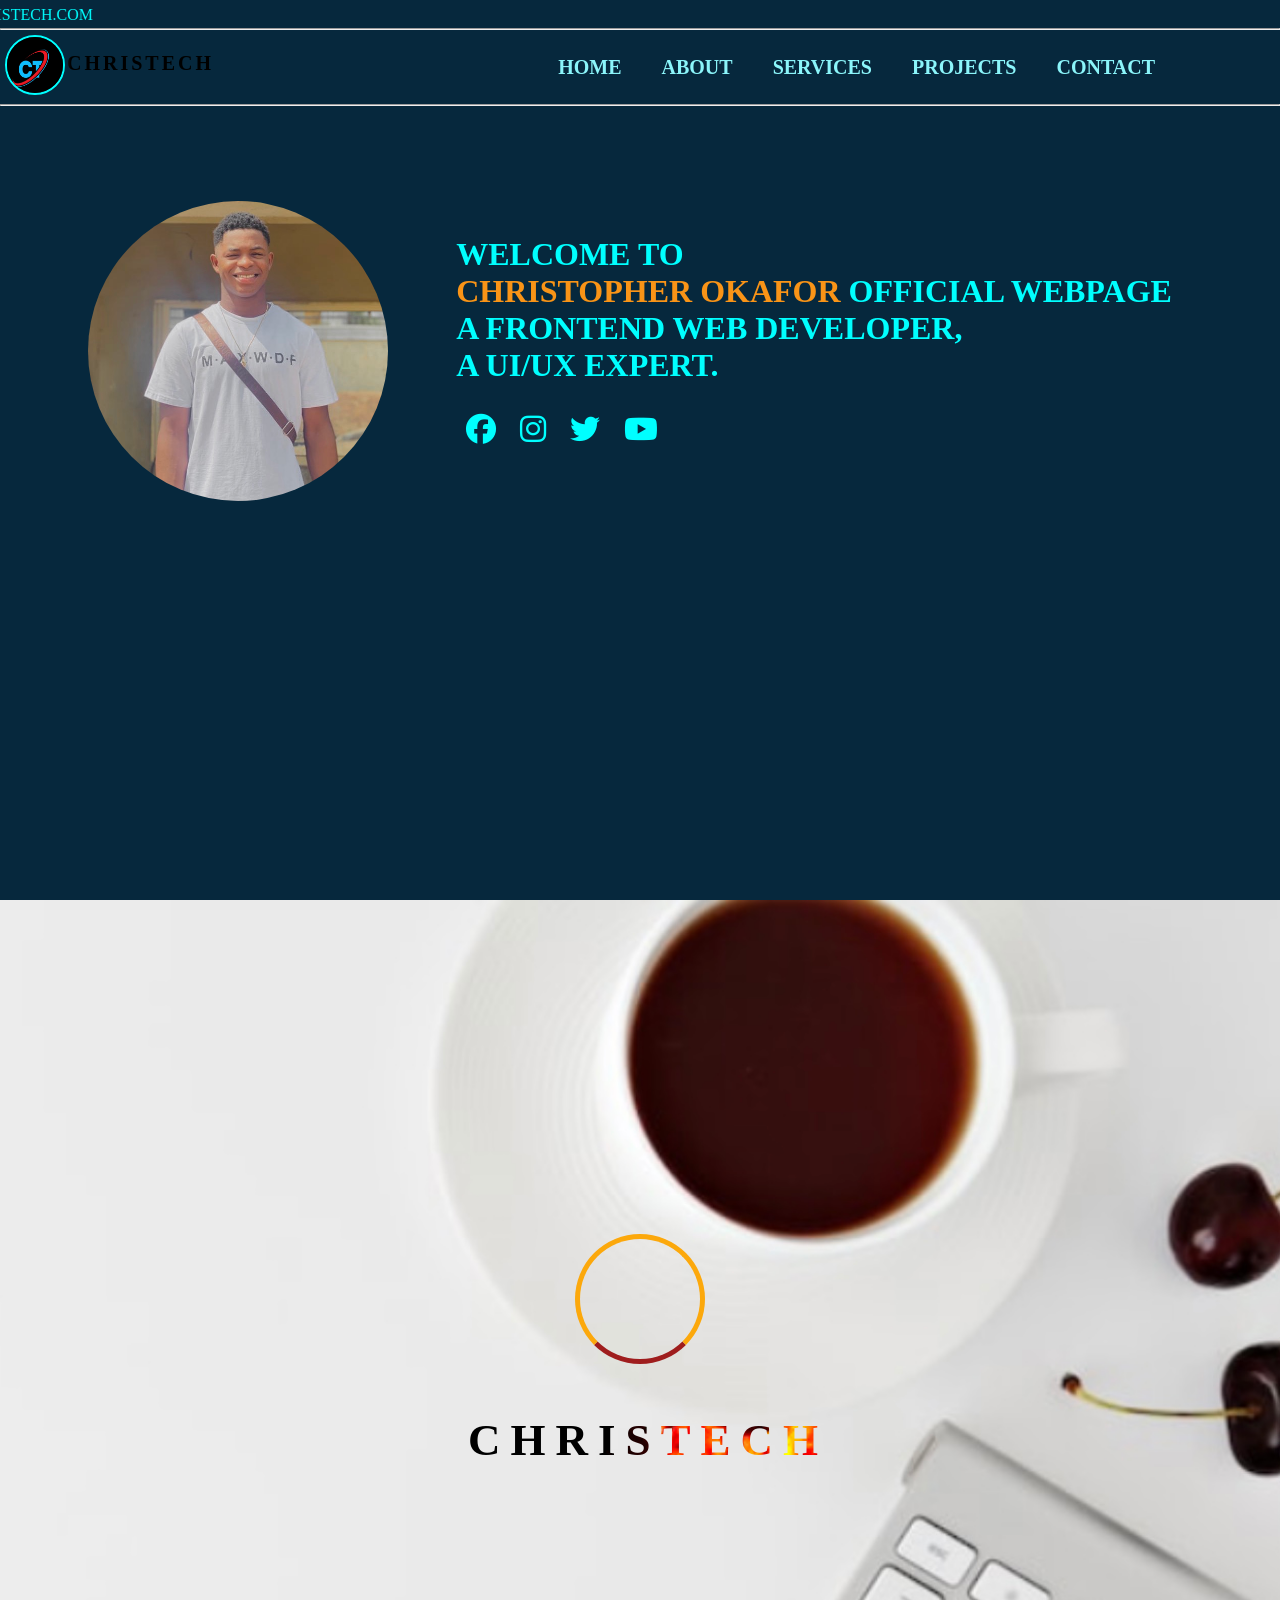
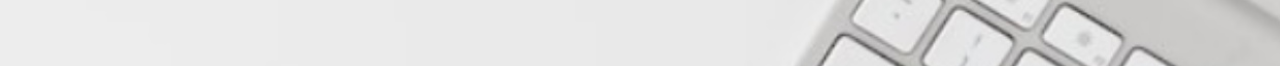
==== index.html @ 2650371f "Add files via upload" ====
<!DOCTYPE html>
<html lang="eng">
<head>
    <meta charset="UTF-8">
    <meta http-equiv="X-UA-Compatible" content="IE=edge">
    <meta name="viewport" content="width=device-width, initial-scale=1.0">
    <link rel="stylesheet" href="./css/home.css">
    <link href="https://fonts.googleapis.com/icon?family=Material+Icons"
    rel="stylesheet">
    <link rel="stylesheet" href="https://cdnjs.cloudflare.com/ajax/libs/font-awesome/6.1.2/css/all.min.css" integrity="sha512-1sCRPdkRXhBV2PBLUdRb4tMg1w2YPf37qatUFeS7zlBy7jJI8Lf4VHwWfZZfpXtYSLy85pkm9GaYVYMfw5BC1A==" crossorigin="anonymous" referrerpolicy="no-referrer"/>
    <title>CHRISTECH</title>
</head>
<body>   
    <main>
    <div class="preload" data-preload>
        <div class="circle"></div>
        <h1 class="text">christech</h1>
    </div>
    <div class="marq">
       <marquee behavior="alt" direction="right">WELCOME TO <img width="20px" height="20px" src="./img/ct logo.JPG" alt=""> CHRISTECH.COM</marquee> 
    </div>
    <hr>
    <header>
        <div class="brand">
            <div class="brand-logo">
                <img width="60px" height="60px" src="./img/ct logo.JPG" alt="">
            </div>
            <h1>CHRISTECH</h1>
        </div>
        <button class="hamburger">
        <span class="material-icons">menu</span>
    </button>
    <nav class="mobile-menu">
        <div class="brand">
            <div class="brand-logo">
                <img width="60px" height="60px" src="./img/ct logo.JPG" alt="">
            </div>
            <h2>CHRISTECH</h2>
        </div>
        <ul >
            <li class="mobile-menu-item">
                <a href="#" class="hover-underline">HOME</a>
            </li>
            <li class="mobile-menu-item">
                <a href="./about.html" class="hover-underline">ABOUT</a>
            </li>
            <li class="mobile-menu-item">
                <a href="./services.html" class="hover-underline">SERVICES</a>
            </li>
            <li class="mobile-menu-item">
                <a href="./projects.html" class="hover-underline">PROJECTS</a>
            </li>
            <li class="mobile-menu-item">
                <a href="./contact.html" class="hover-underline">CONTACT</a>
            </li>
        </ul>

    </nav>
    </header>
    <hr>
    <div class="profile">
        <div class="profile-img"></div>
        <div class="profile-writings">
            <h1>WELCOME TO <br><span>CHRISTOPHER OKAFOR</span> OFFICIAL WEBPAGE <br>A FRONTEND WEB DEVELOPER, <br> A UI/UX EXPERT. </h1>
            <div class="social">
                <a href="" class="fb"><i class="fab fa-facebook"></i></a>
                <a href="" class="ig"><i class="fab fa-instagram"></i></a>
                <a href="" class="tw"><i class="fab fa-twitter"></i></a>
                <a href="" class="tw"><i class="fab fa-youtube"></i></a>
            </div>
        </div>
    </div>
   </main>
   <div class="service-container">
     <center><h1>MY SERVICES</h1></center>
    <div class="services">
        <div class="service-1">
            <div class="service-1-icon">
                <i class="fa-solid fa-paintbrush"></i><br>
        </div>
        <center><h2>UI/UX DESIGNING</h2></center>
            <p>
                I am an expert in ui/ux design.with several years of training i obtained my certificate as a professional in ui/ux design. <br><br> <button><a href="./contact.html">BOOK ME</a></button>
            </p>
        </div>    
        <div class="service-1">
            <div class="service-1-icon">
                <i class="fa-solid fa-computer"></i><br>
        </div>
        <center><h2>WEB DEVELOPMENT</h2></center>
            <p>
                We specialise in webdevelopment.we build front end and backend website for organisations,individual and enterprises. <br><br><button><a href="./contact.html">BOOK ME</a></button>
            </p>
        </div>    
        <div class="service-1">
            <div class="service-1-icon">
                <i class="fa-solid fa-globe"></i><br>
        </div>
        <center><h2>SEO</h2></center>
            <p>
                WE also specialises in optimising your business in google search engine thereby making your brand known to the world. <br> <br> <button><a href="./contact.html">BOOK ME</a></button>
            </p>
        </div>    
        
   </div>
</div>
<div class="projects-container">
    <center><h1>SOME OF MY PROJECTS</h1></center>
    <div class="projects">
        <div class="project-1"> 
            <h1>NAZZY KIT</h1>
        </div>
        <div class="project-2">
            <h1> BELLIES HOSPITAL</h1>
        </div>
        <div class="project-3">
            <h1>NAZZY WARDRODE</h1>
        </div>
    </div>
</div>
<hr>
<footer>
   <center><i>@CHRIS OKAFOR 2023</i></center> 
</footer>
  <script src="./javascript/home.js"></script>  
</body>
</html>
---- css/home.css ----
@import url('https://fonts.googleapis.com/css2?family=Roboto&family=Roboto+Mono:wght@200&display=swap');
*{
    padding: 0;
    margin: 0;
    box-sizing: border-box;
}
li{
    list-style: none;
}
.preload{
    position: fixed;
    top: 0;
    left: 0;
    bottom: 0;
    background-image:url(../img/coffee\ bg.JPG);
    /* background-color: #F7F5EB; */
    background-repeat: no-repeat;
    background-size: cover;
    z-index:999;
    display: grid;
    width: 100%;
    justify-content: center;
    justify-items: center;
}
.circle{
    width: 130px;
    height: 130px;
    border-radius: 90px;
    border: 5px solid rgb(252, 168, 11);
    border-block-end-color:rgb(159, 29, 29);
    margin-top: auto;
    margin-bottom: 50px;
    animation: rotate 1s linear infinite;


}

@keyframes rotate{
    0%{transform:rotate(0);}
    100%{transform: rotate(1turn);}
}
.preload .text{
    font-size:45px;
    color: antiquewhite;
    background-size: 600px;
    background-image: url(../img/5Zeu\ -\ Copy.gif);
    text-transform: uppercase; 
    letter-spacing: 10px;
    -webkit-text-fill-color: transparent;
    padding-inline-start: 16px;
    font-weight: bold;
    background-clip: text;
    -webkit-background-clip: text;
    -webkit-text-stroke-color: 0.5px  rgb(17, 16, 16);
    animation: loader linear  4s infinite;
}
 @keyframes loader{
    0%{background-position: 100%;}
    100%{background-position: 0%;}
}
.preload.loaded{
    transition-delay: 1s;
    transform: translateY(100%);
}
.hover-underline {
    position: relative;
    max-width: max-content;
}
.hover-underline::after{
    content: "";
    margin-block-end: 0px;
    position: absolute;
    left: 0;
    bottom: 0;
    top: 0;
    bottom: 0;
    width: 100%;
    height: 5px;
    border-block: 1px solid gold;
    /* transform: scaleX(0.2); */
    opacity: 0;
    transition:0.1s;
}
.hover-underline:is(:hover,:focus-visible)::after{
    transform: scaleX(1);
    opacity: 1;
    margin-top: 19px;
    animation: snet infinite 1s linear;
}
@keyframes snet{
    0%{transform:scaleX(0.5);}
    100%{transform:scaleX(1);}
}

a{
    text-decoration: none;
}
.brand{
    display: flex;
}
.brand .brand-logo img{
    height: 60px;
    width: 60px;
    border-radius: 60px;
    border: 2px solid aqua;
}
.marq marquee img{
    width: 20px;
    height: 20px;
    border-radius: 40px;
    border: 1px solid aqua;
    position: relative;
    top: 5px;
}
.brand h1{
    position: relative;
    top: 17px;
    margin-left: 2px;
    font-size: 20px;
    -webkit-text-fill-color: transparent;
    background-image: url(../img/5Zeu\ -\ Copy.gif);
    letter-spacing: 3px;
    background-clip: text;
    background-size: 600px;
    -webkit-background-clip: text;
    -webkit-text-stroke-color: 0.5px  rgb(17, 16, 16);
    animation: brand linear  8s infinite;
    
}
@keyframes brand{
    0%{background-position: 100%;}
    100%{background-position: 0%;}
}
.brand h2{
    position: relative;
    top: 14px;
    margin-left: 2px;
   
}
header{
    display: flex;
    justify-content:space-between;
    margin: 5px;
}
.mobile-menu ul{
    display: flex;
    position: relative;
    gap: 40px;
    margin-right: 120px;
    top: 21px;
}
.mobile-menu ul li a{
    font-weight: bold;
    font-size: 20px;
    color: #8BF5FA;
}
.mobile-menu ul li a:hover{
    color: gold;
}
.mobile-menu .brand,.hamburger{
    display: none;
}
.profile{
    display: flex;
    justify-content: space-evenly;
    margin-top: 65px;
}
.profile .profile-img{
    background-image: url(../img/dread.JPG);
    background-size: cover;
    background-position: center;
    position: relative;
    top: 30px;
    height: 300px;
    width: 300px;
    border-radius: 200px;
}
.profile .profile-writings{
    position: relative;
    top: 65px;
    left: -20px;
}
.profile .profile-writings h1{
    color: aqua;
    /* font-family: sans-serif; */
}
.profile .profile-writings h1 span{
    color: #F99417;
}
main{
    background-color: #06283D;
    background-repeat: no-repeat;
    background-size: cover;
    height: 100vh;
}
body{
    background-color: #C9CCD5;  
}
.marq marquee{
    color: aqua;
}
.services{
    display: flex;
    justify-content: space-evenly;
    margin-top: 20px;
    margin-bottom: 30px;
}
.service-1{
    width: 400px;
    height: 250px;
    border-radius: 5px;
    background-color:#F9F9F9;
    box-shadow: 2px 7px 7px 7px #F9f9f9;
    justify-content: center;
    align-items: center;
}
.service-1:hover{
    background-color: #8BF5FA;
    position: relative;
    top: -10px; 
}
.service-1-icon{
    justify-content: center;
    position: relative;
    left: 130px;
}
.service-1 p{
    text-align: center;
    margin-left: 40px;
    margin-right: 40px;
    font-weight: bolder;
}
.service-1 p button{
    background-color: #F99417;
    width: 80px;
    border-radius: 30px;
    color: aliceblue;
}
.service-4{
    width: 400px;
    height: 250px;
    border-radius: 5px;
    background-color:#F9F9F9;
    box-shadow: 2px 7px 7px 7px #F9f9f9;
    justify-content: center;
    align-items: center;
}
.service-4:hover{
    background-color: #8BF5FA;
    position: relative;
    top: -10px; 
}
 .service-1-icon img{
    justify-content: center;
    position: relative;
    left: 30px;
 }
.service-4 p{
    text-align: center;
    margin-left: 40px;
    margin-right: 40px;
}
.service-4 p button{
    background-color: #F99417;
    width: 80px;
    border-radius: 30px;
    color: aliceblue;
}
.fa-solid{
    color: #13005A;
    position: relative;
    font-size: 60px;
    margin-top: 10px;
    margin-bottom: 10px;
    left: 35px;
}
body{
    overflow-x: hidden;
}
.project-1,.project-2,.project-3{
    height: 250px;
    width: 400px;
    border-radius: 10px;
}
.project-1 h1,.project-2 h1,.project-3 h1{
    position: relative;
    top: 215px;
    color: rgb(2, 48, 48);
}

.project-1 h1 button{
    background-color: #b9f917;
    border-radius: 10px;
    width: 85px;
    position: relative;
    left: 130px;
    top: -6px;
    color: #fdc385;
}
.project-2 h1 button{
    background-color: #b9f917;
    border-radius: 10px;
    width: 85px;
    position: relative;
    left: 8px;
    top: -6px;
    color: #fdc385;
}
.project-3 h1 button{
    background-color: #e7e9e3;
    border-radius: 10px;
    font-size: 2px;
    width: 85px;
    position: relative;
    left: 6px;
    top: -6px;
    color: #fdc385;
}
.projects{
    display: flex;
    justify-content: space-evenly;
    margin-top: 15px;
}
.project-1{
    background-image: url(../img/casemiro.JPG);
    background-repeat: no-repeat;
    background-size: cover;
    /* background-position: center; */
    animation: blog 15s ease-in-out infinite;
}
@keyframes blog{
    100%{background-image: url(../img/boot1.PNG);}
    25%{background-image: url(../img/jesrey5.PNG);}
    50%{background-image: url(../img/jersey6.PNG);}
    75%{background-image: url(../img/jersey3.PNG);}
    0%{background-image: url(../img/jersey2.PNG);}
}

.project-2{
    background-image: url(../img/syringe.png);
    background-repeat: no-repeat;
    background-size: cover;
    animation: fashion 15s ease-in-out infinite;
}
@keyframes fashion{
    100%{background-image: url(../img/pills\ 1.JPG)}
    25%{background-image: url(../img/tablet.jpg);}
    50%{background-image: url(../img/pills\ 3.jpg);}
    75%{background-image: url(../img/syrup.PNG);}
    100%{background-image: url(../img/injection.png);}
}
.project-3{
    background-image: url(../img/hero\ 1.JPG);
    background-repeat: no-repeat;
    background-size: cover;
    animation: mine 15s ease-in-out infinite;
}
@keyframes mine{
    80%{background-image: url(../img/jacket.JPG);}
    75%{background-image: url(../img/dread.JPG);}
    50%{background-image: url(../img/faith.JPG);}
    100%{background-image: url(../img/ftbarry.JPG);}
    0%{background-image: url(../img/wardrobe1.PNG);}
}
.service-container{
    margin-top: 15px;
    margin-bottom: 25px;
}
.fab{
    font-size: 30px;
    color:aqua;
    padding: 10px;
}
.fab:hover{
    color: #F99417;
}
.social{
    margin-top: 20px;
}
.projects-container{
    margin-bottom: 50px;
}
footer{
    background-color: #6f8e90;
    height: 60px;
    padding-top: 25px;
}
footer i{
    font-weight: bold;
    font-size: larger;
}
@media (max-width:768px){
    *{
        font-size: 16px;

    }
  
    .preload .text{
        font-size: 40px;
    }
    .hamburger{
        display: block;
        cursor: pointer;
        background-color: transparent;
        border: transparent;
        color: rgb(18, 195, 195);
        animation: key ease-in-out infinite 400ms alternate;
        z-index: 900;
        position: relative;
        left: 60px;
    }
    @keyframes key{
        0%{transform:scaleX(0.5);}
        100%{transform:scaleX(1);}
    }
    .mobile-menu ul{
        position: absolute;
        display: block;
        /* display: none; */
        /* opacity:0; */
        top: 0;
        gap: 400px;
        left: 0;
        bottom: 0;
        z-index: 899;
        background-color: #171716;
        height: 100vh;
        width: 50%;
        padding-top: 170px;
        justify-content: center;
        text-align: center;
        align-items: center;
        transform: translateX(-100%);
        transition: 0.8s;
    }
    .mobile-menu ul li {
        padding: 20px;
    }
    .profile .profile-img{
        background-image: url(../img/jacket.JPG);
        background-size: 200px;
        background-repeat: no-repeat;
        background-position:center;
        position: relative;
        top: 30px;
        height: 300px;
        width: 200px;
        border-radius: 0;
        margin-left: 3px;
        border-radius: 15px;
    }
    
    .profile .profile-writings{
        position: relative;
        top: 89px;
        left: 24px;
    }
    main{
        width: 100%;
        overflow-x: hidden;
    }
    .service-1-icon img{
        justify-content: center;
        position: relative;
        left: -10px;
     }
    .services{
        display: block;
        margin: 10px auto;
        overflow-x: hidden;
     
    }
    .service-1{
        gap: 30px;
        margin: 30px auto;
        height: 250px;
        width: 300px;
        /* overflow-x: hidden; */
       
    }
    .service-4{
        width: 300px;
        height: 250px;
        border-radius: 5px;
        background-color:#F9F9F9;
        box-shadow: 2px 7px 7px 7px #F9f9f9;
        justify-content: center;
        align-items: center;
        margin: 30px auto;

    }
    .service-4 p{
        font-weight: bolder;
    }
    .projects{
        display: block;
        margin: 10px auto;
        overflow-x: hidden;
      
    }
    .mobile-menu ul.is-open{
        transform: translateX(0);
        opacity: 1;
        z-index: 999;
    }
    body{
        overflow-x: hidden;

    }
    .project-1,.project-2,.project-3{
       margin-bottom: 30px;
       width: 300px;
       height: 250px;
       border-radius: 5px;
       background-color: #FFFFD0;
       box-shadow: 2px 7px 7px 7px #F9f9f9;
       justify-content: center;
       align-items: center;
       margin: 30px auto;

    }
    .project-1 h1,.project-2 h1,.project-3 h1{
        font-size: 30px;
        color: #171716;
    }
    .writing i img{
        display: none;
    }
    .fa-solid{
        color: #13005A;
        position: relative;
        font-size: 60px;
        margin-top: 10px;
        margin-bottom: 10px;
        left: -13px;
    }
  
}

p{
    font-family: 'Abril Fatface',sans-serif;
}
.company{
    width: 100vw;
    height: fit-content;
    background-color: antiquewhite;
    text-align: center;
    position: relative;
    line-height: 30px;
    padding: 10px;
    /* left: 160px; */
}
.founder{
    width: 100vw;
    height: fit-content;
    background-color: antiquewhite;
    position: relative;
    /* left: 160px; */
    /* display: flex; */
    margin-top: 60px;
}
.founder-item{
    display: flex;
}
.image{
    background-image: url(../img/jacket.JPG);
    height: 40vh;
    width: 60%;
    background-size: 600px;
    background-repeat: no-repeat;
}
.writing{
    height: fit-content;
    width: fit-content;
    text-align: center;
    padding: 12px;
    line-height: 30px;
}
fieldset{
    text-align: center;
    margin: 100px auto 0px auto;
    padding-bottom: 20px;
}
address{
    margin-top: 50px;
    text-align: center;
    margin-left: 40px;
}

input{
    border-radius: 8px;
    width: 50%;
    height: 25px;
}

.summit{
    margin-top:15px;
    width: 80px;
    background-color: greenyellow;
    border-radius: 10px;

}
.summit-2{
    margin-top:15px;
    width: 80px;
    background-color:red;
    border-radius: 10px;
    margin-left: 3px;
}
label{
    font-size: 15px;
    font-weight: bold;
    text-align: center;
    margin-right: 3px;
}

input{
    padding: 10px;
    outline: none;
    border: none;
    margin-bottom:12px; 
}
textarea{
    border-radius: 8px;
    width: 50%;
    height: 45px;
    border: none;
    padding: 10px;
}
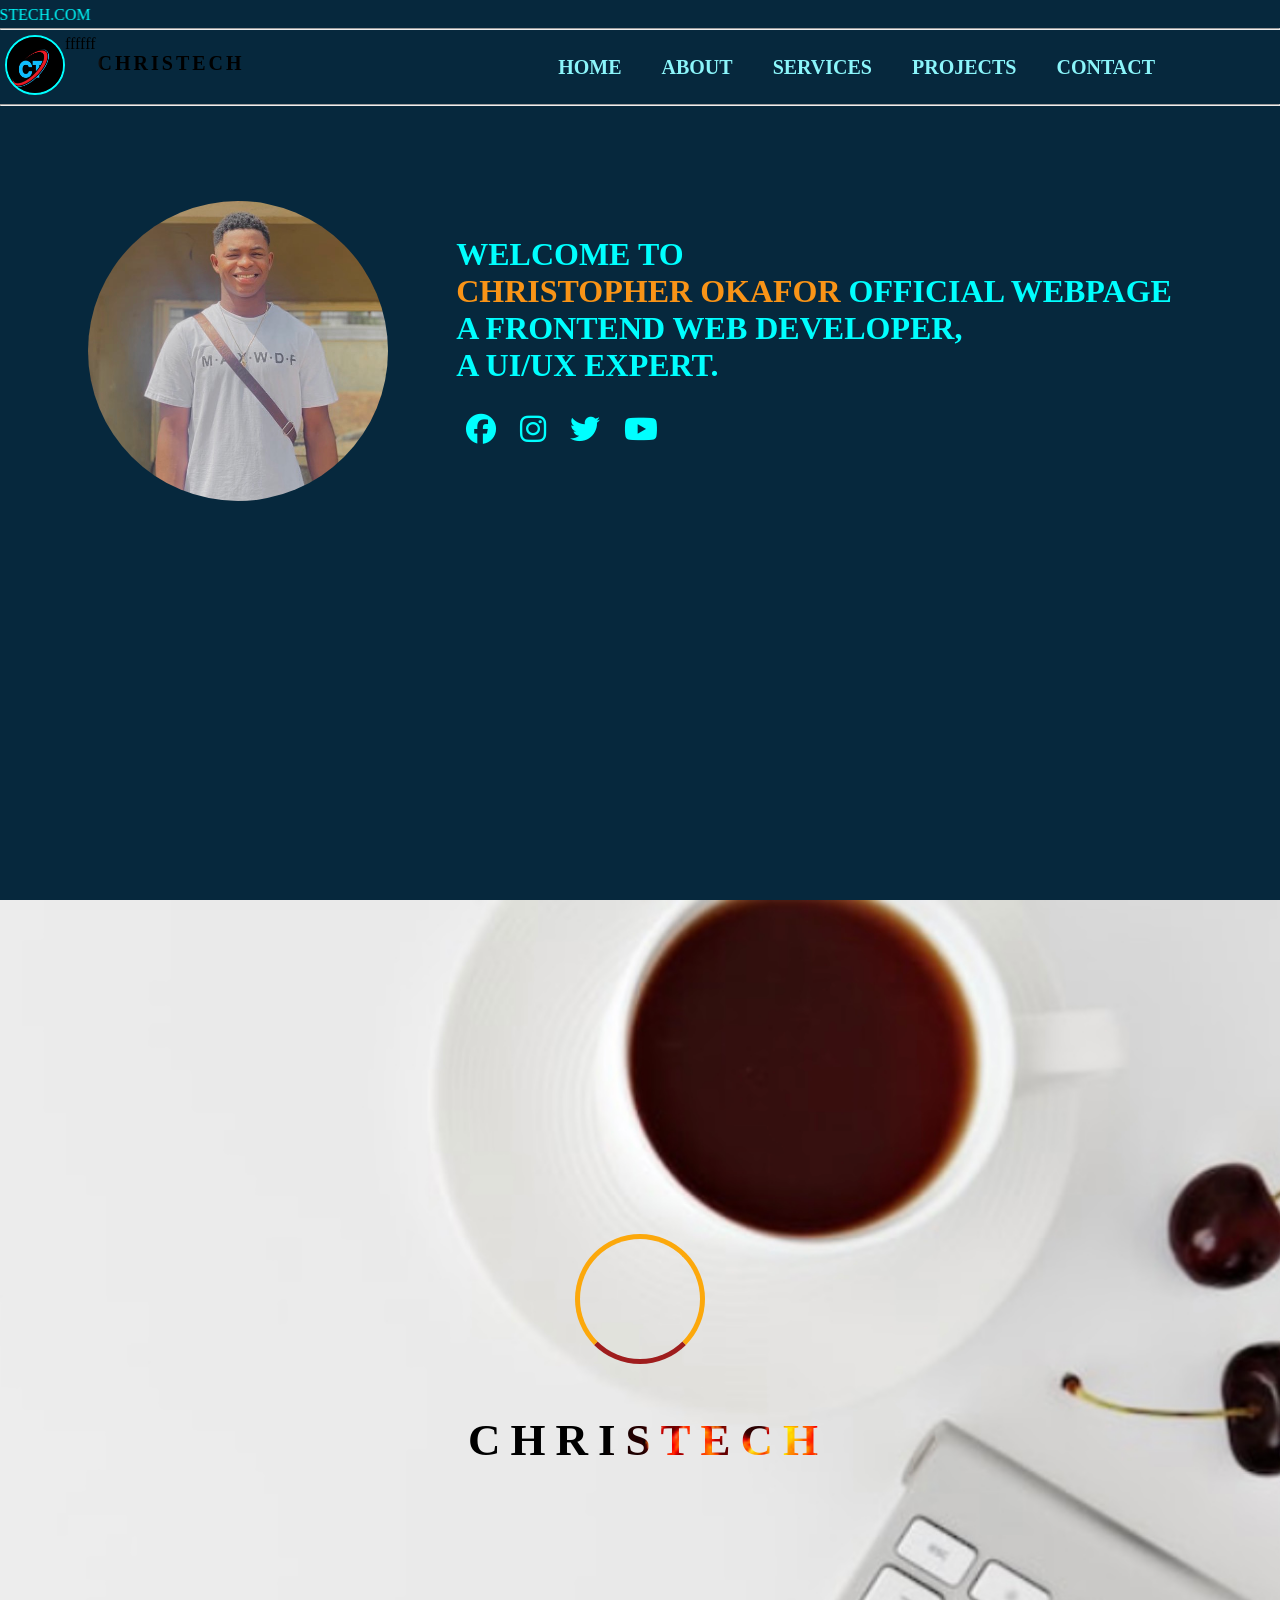
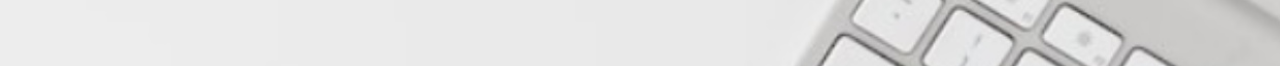
==== commit 3d9cacd8: "Update index.html" ====
--- a/index.html
+++ b/index.html
@@ -25,6 +25,7 @@
             <div class="brand-logo">
                 <img width="60px" height="60px" src="./img/ct logo.JPG" alt="">
             </div>
+            ffffff
             <h1>CHRISTECH</h1>
         </div>
         <button class="hamburger">
@@ -124,4 +125,4 @@
 </footer>
   <script src="./javascript/home.js"></script>  
 </body>
-</html>+</html>
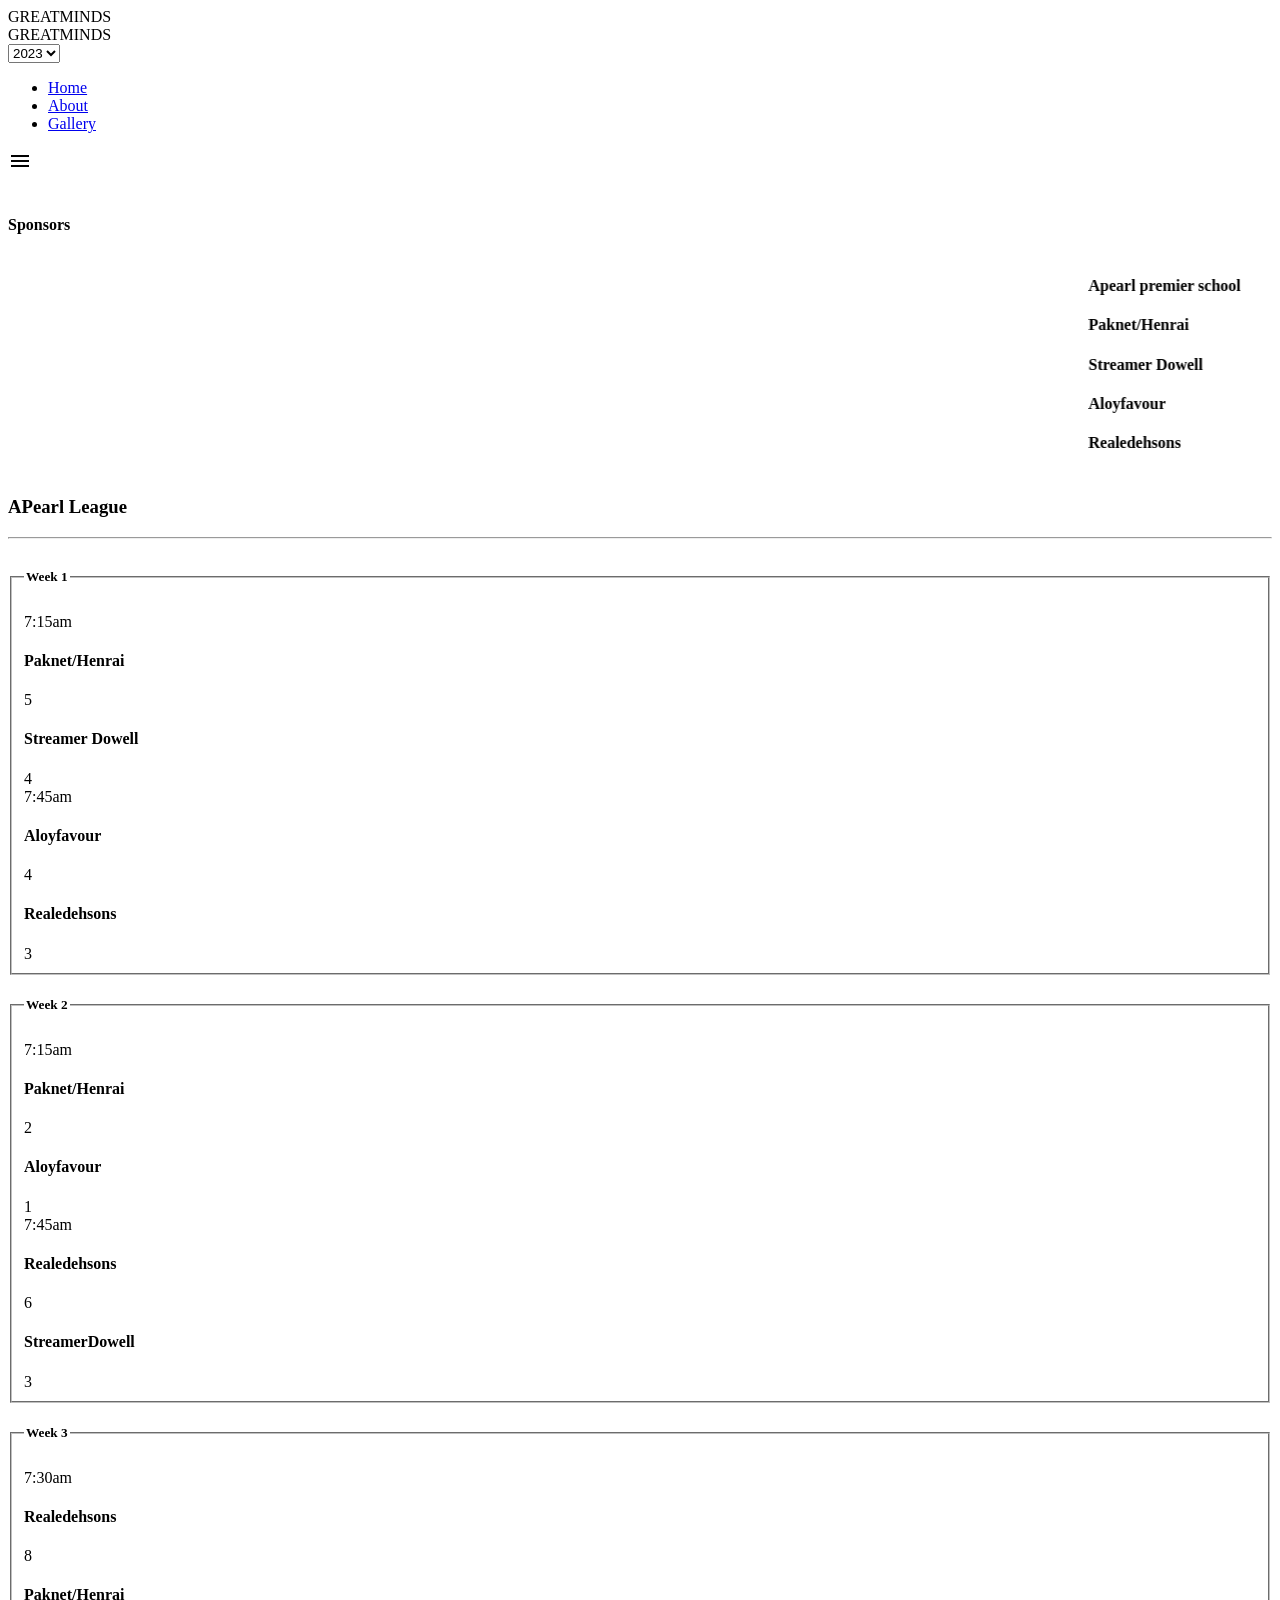
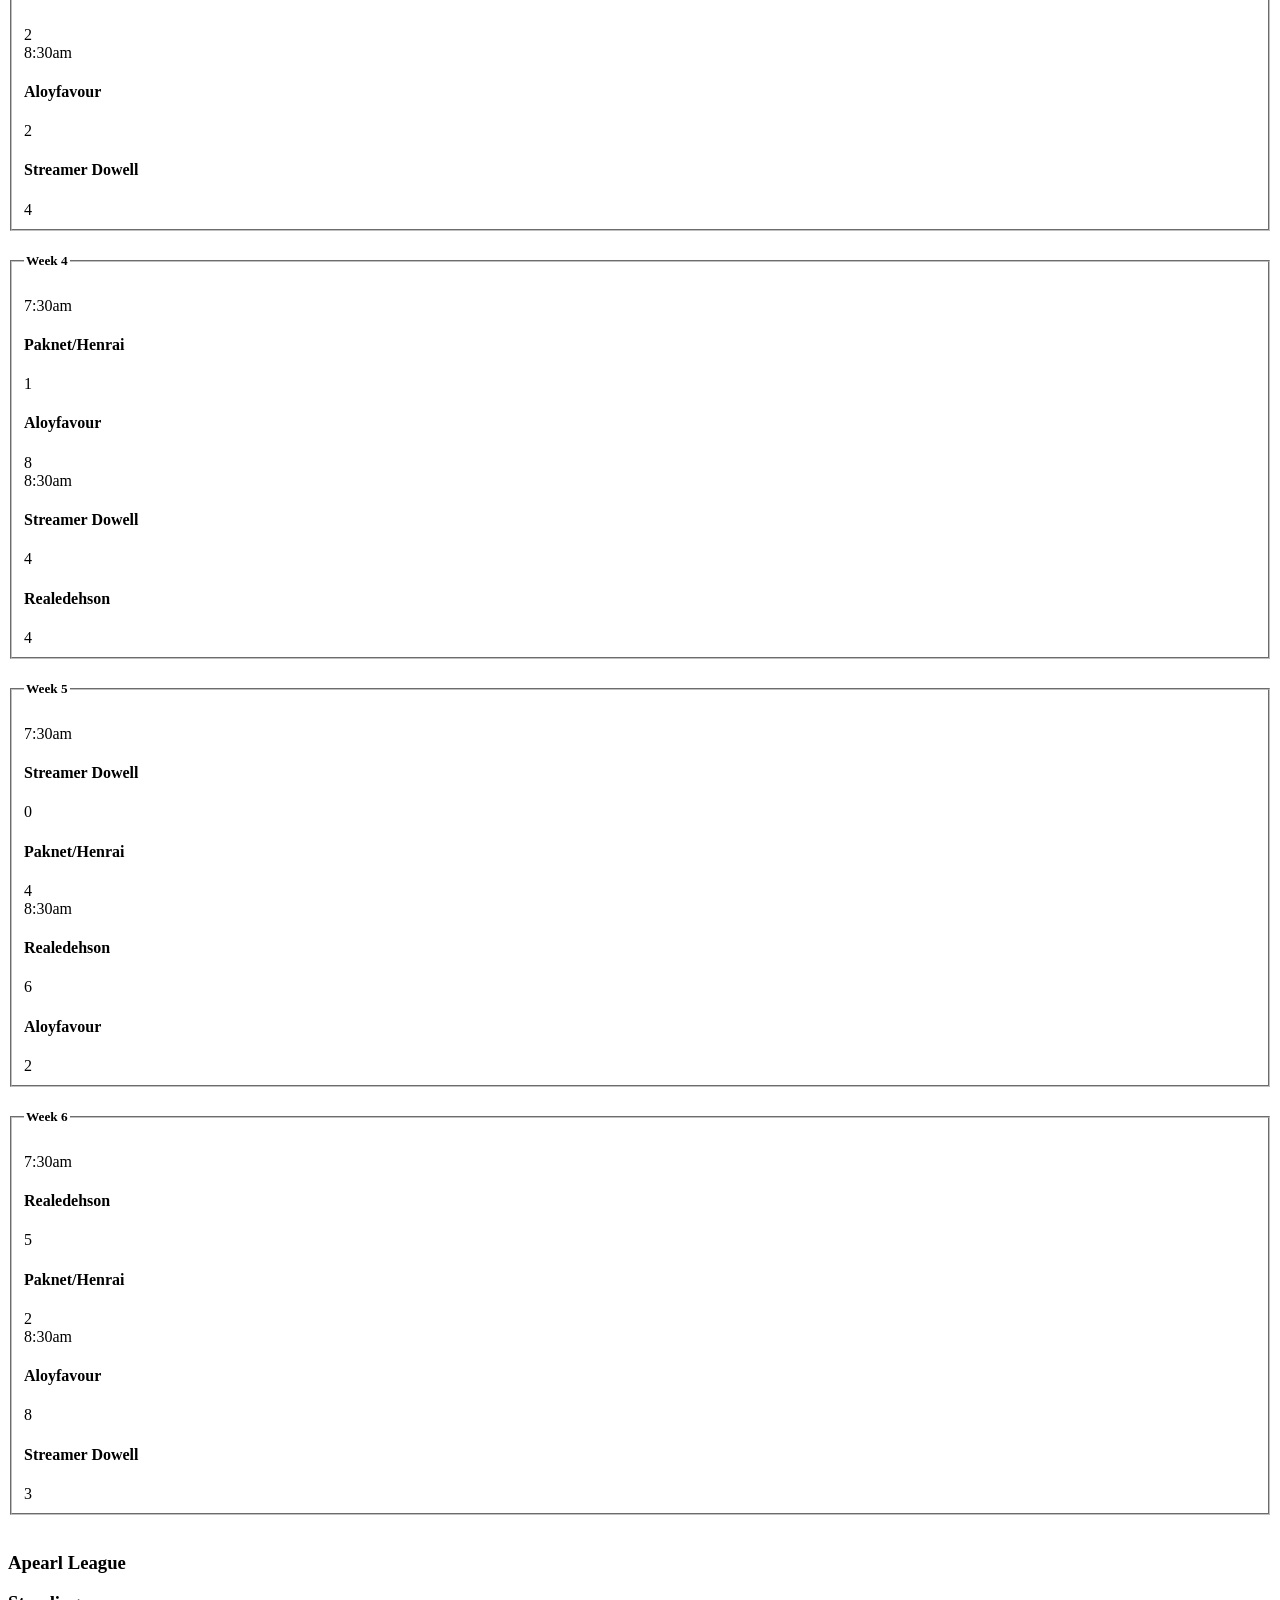
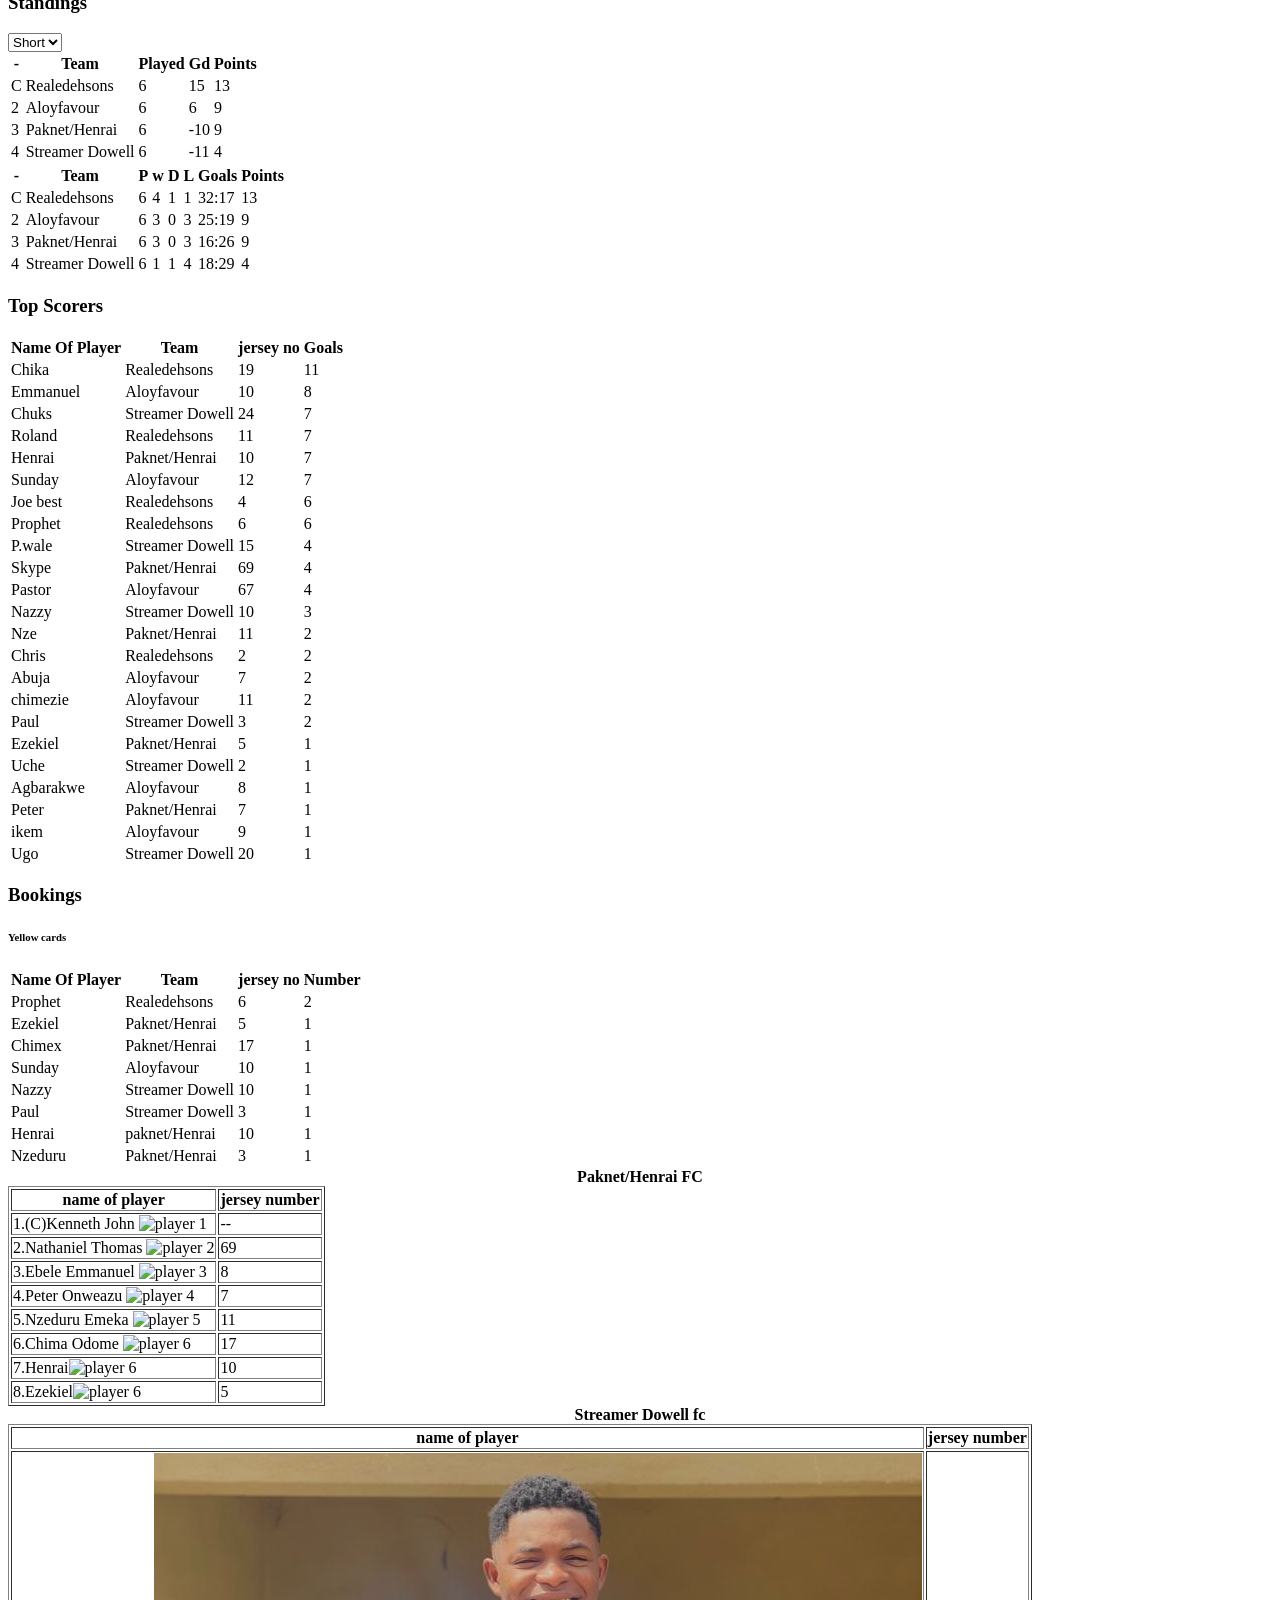
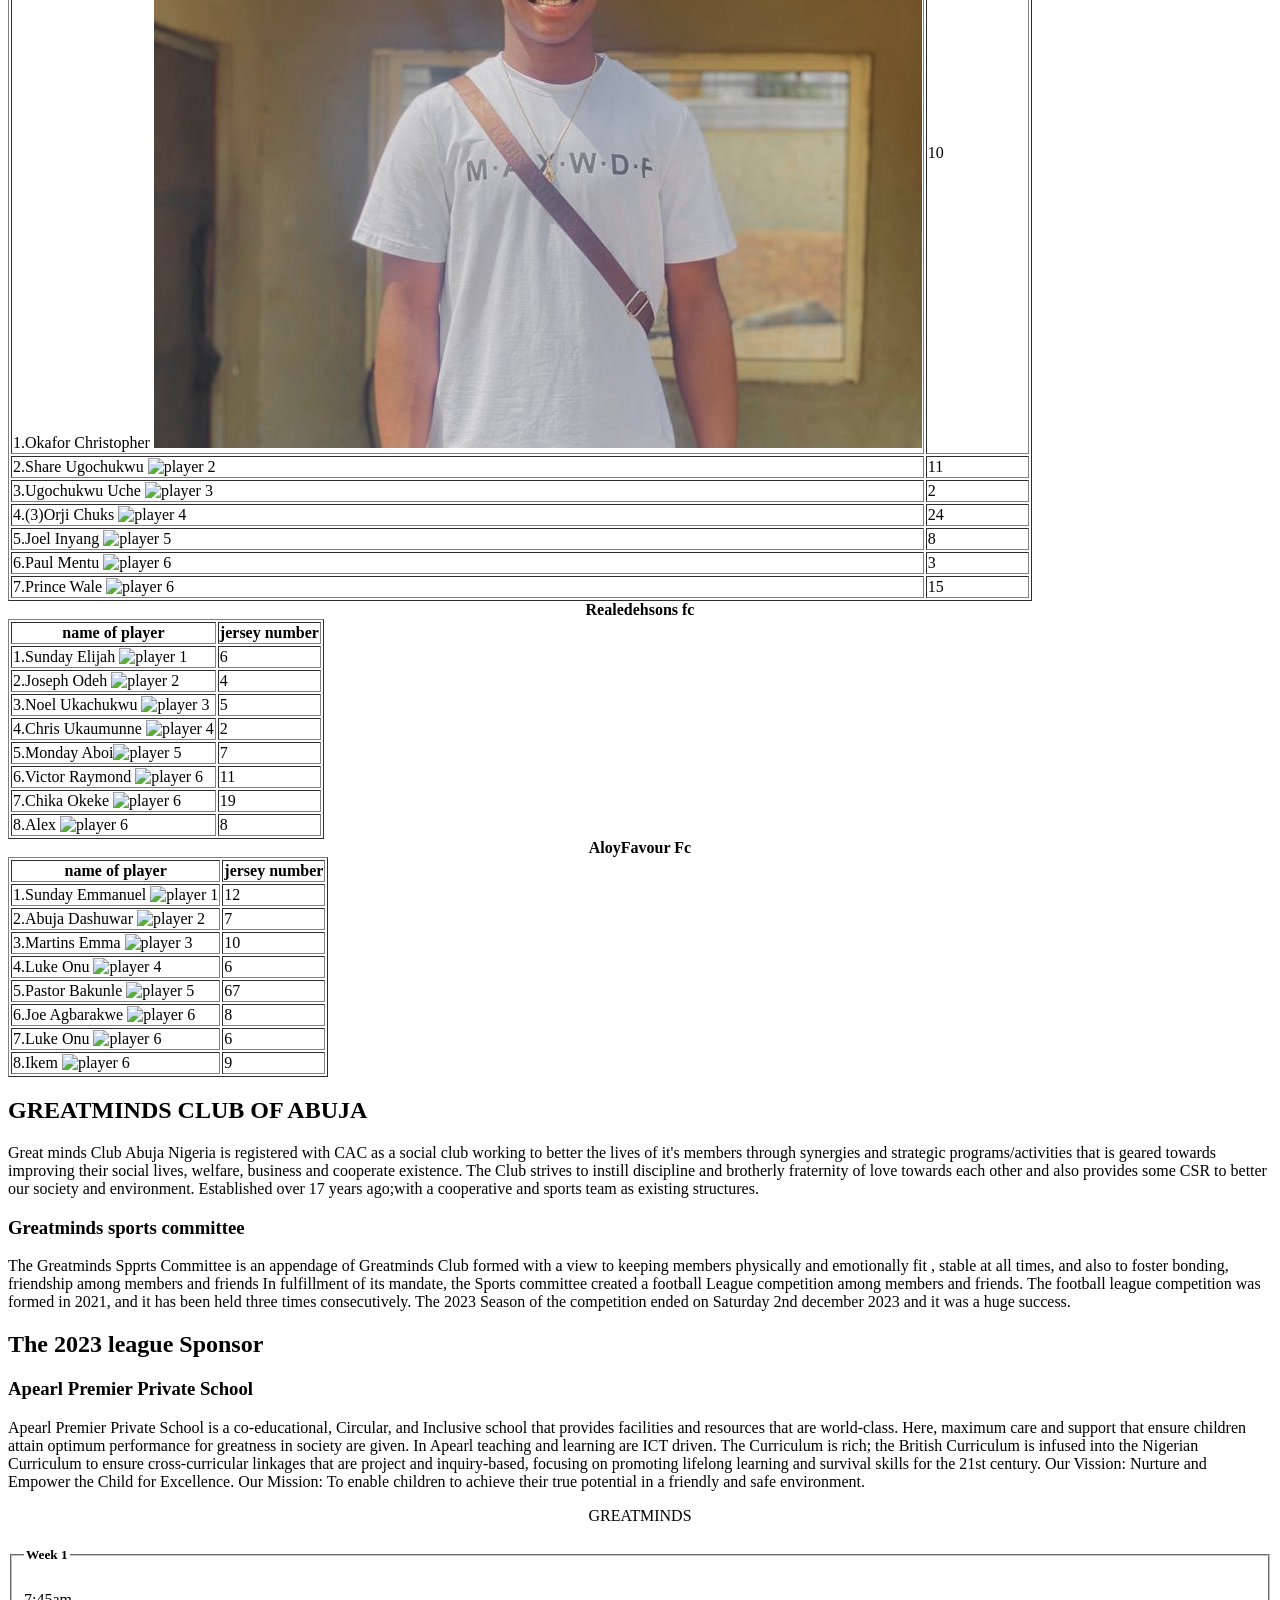
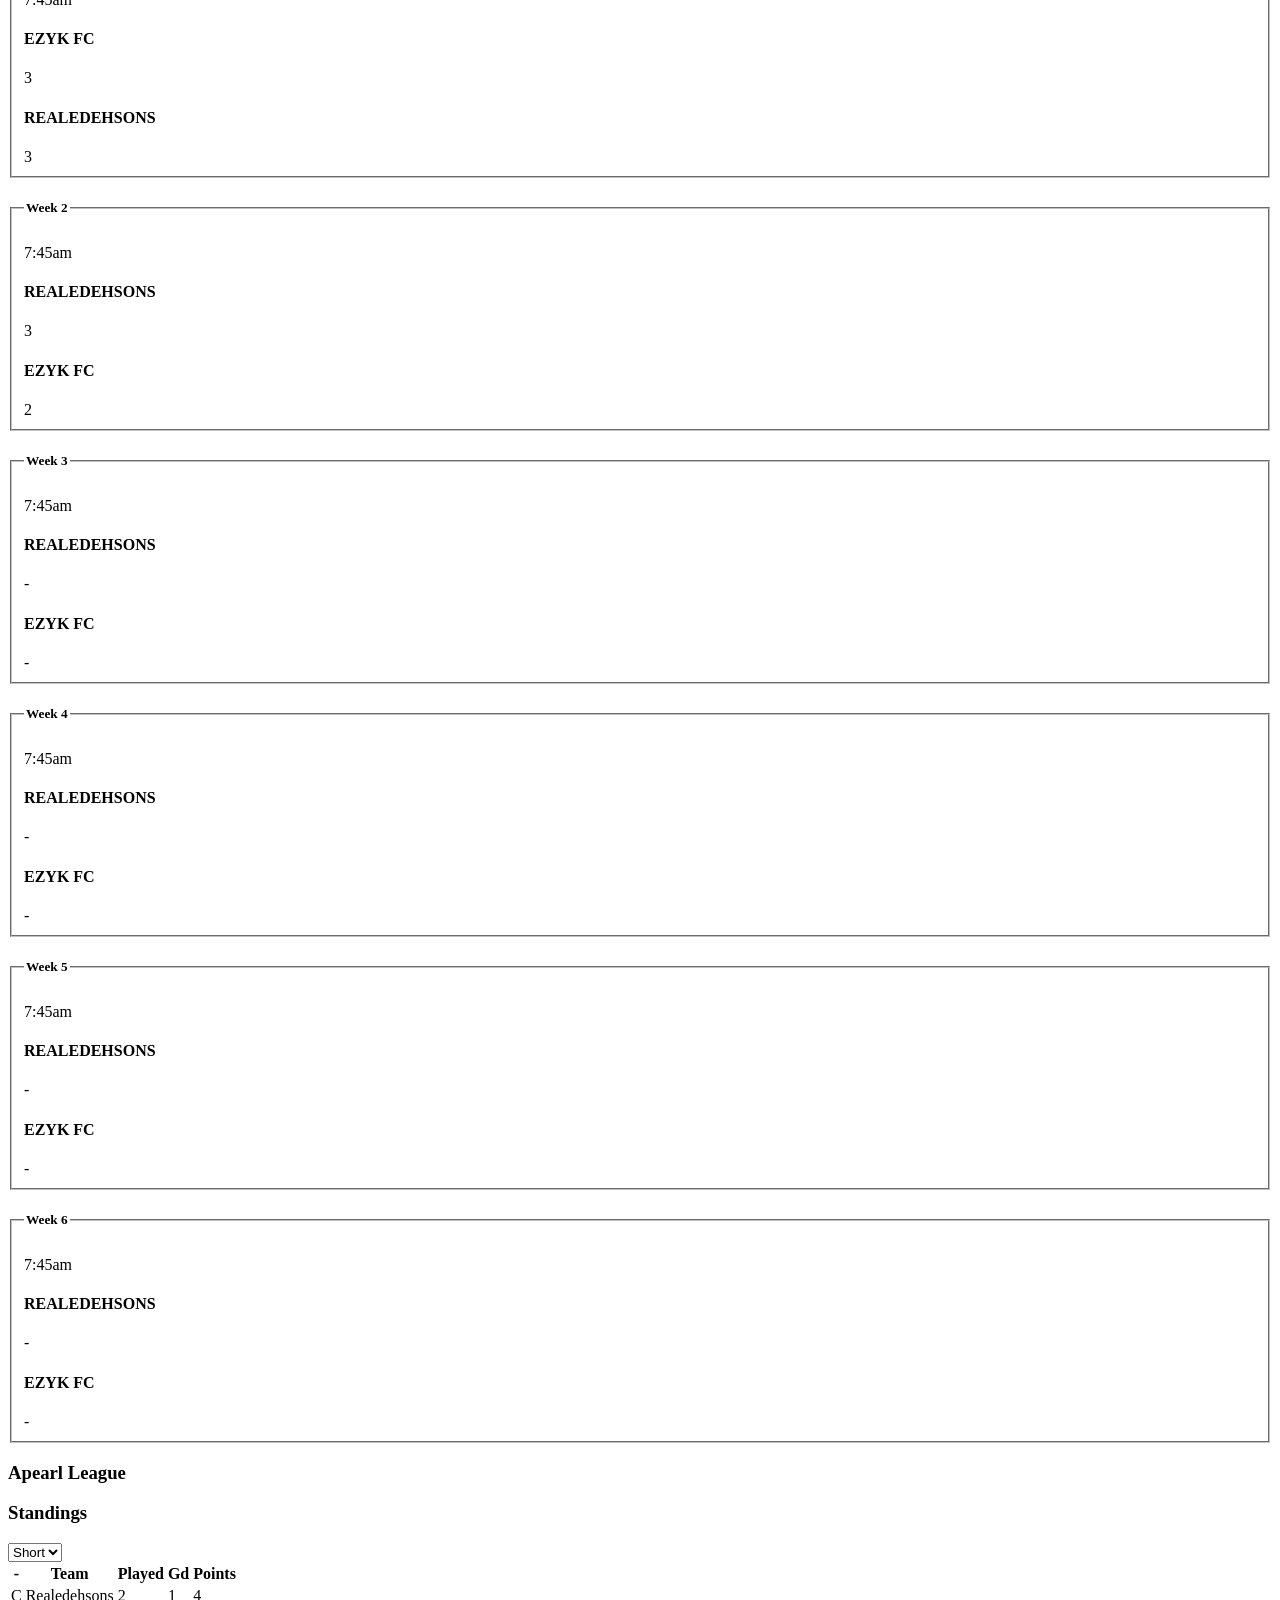
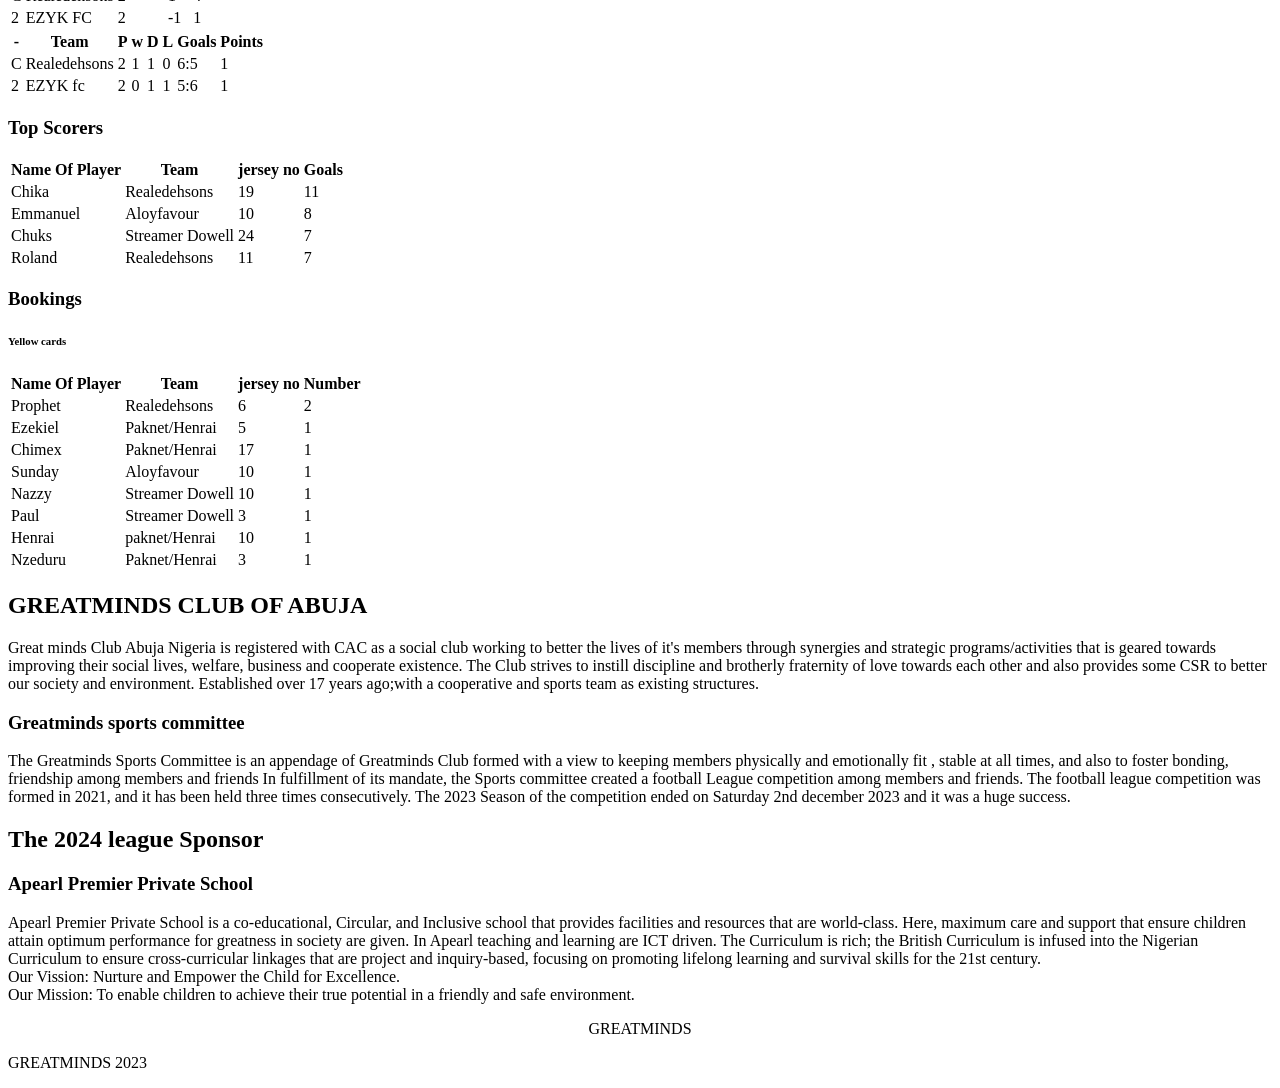
==== commit 734875b7: "Update index.html" ====
--- a/index.html
+++ b/index.html
@@ -1,128 +1,1160 @@
 <!DOCTYPE html>
-<html lang="eng">
+<html lang="en">
 <head>
     <meta charset="UTF-8">
-    <meta http-equiv="X-UA-Compatible" content="IE=edge">
     <meta name="viewport" content="width=device-width, initial-scale=1.0">
-    <link rel="stylesheet" href="./css/home.css">
-    <link href="https://fonts.googleapis.com/icon?family=Material+Icons"
-    rel="stylesheet">
-    <link rel="stylesheet" href="https://cdnjs.cloudflare.com/ajax/libs/font-awesome/6.1.2/css/all.min.css" integrity="sha512-1sCRPdkRXhBV2PBLUdRb4tMg1w2YPf37qatUFeS7zlBy7jJI8Lf4VHwWfZZfpXtYSLy85pkm9GaYVYMfw5BC1A==" crossorigin="anonymous" referrerpolicy="no-referrer"/>
-    <title>CHRISTECH</title>
+    <link href="https://fonts.googleapis.com/icon?family=Material+Icons" rel="stylesheet">
+    <link rel="stylesheet" href="./style.css">
+    <title>Document</title>
 </head>
-<body>   
-    <main>
-    <div class="preload" data-preload>
+<body>
+    <div class="pre-load">
         <div class="circle"></div>
-        <h1 class="text">christech</h1>
-    </div>
-    <div class="marq">
-       <marquee behavior="alt" direction="right">WELCOME TO <img width="20px" height="20px" src="./img/ct logo.JPG" alt=""> CHRISTECH.COM</marquee> 
-    </div>
+        <div class="text">
+            <span>GREATMINDS</span>
+        </div>
+    </div>
+    <div class="navbar">
+        <span>GREATMINDS</span>
+      
+        <div>
+            <select name="" id="year">
+                <option value="2023">2023</option>
+                <option value="2024">2024</option>
+            </select>
+        </div>
+        <nav>
+           <ul class="list">
+               <li><a href="/index.html">Home</a></li>
+               <li><a href="/about.html">About</a></li>
+               <li><a href="/gallery.html" class="active">Gallery</a></li>
+            
+           </ul>
+           <span>
+               <i class="material-icons menu">menu</i>
+              </span>
+        </nav>
+      
+   </div>
+   <section id="lastyear">
+   <section id="all">
+   <section id="fixtures">
+    <div class="news-container">
+ 
+<div class="images">
+         <img src="./champ.png" alt="">
+
+     <img src="./bm.png" alt="">
+    <img src="./bm2.png" alt="">
+    <img src="./Big Match 6.png" alt="">
+    <img src="./Big Match 5.png" alt="">
+    
+    <img src="./Big Match3.png" alt="">
+    <img src="./Big Match4.png" alt="">
+    <img src="./Big Match.png" alt="">
+    <img src="./Big Match (2).png" alt="">
+    <img src="./greatminds.png" alt="">
+</div>
+<div class="marquee-container">
+    <h4>Sponsors</h4>
+      <marquee behavior="alt" direction="left">
+       <div class="marq">
+        <h4>Apearl premier school</h4>
+        <h4>Paknet/Henrai</h4>
+        <h4>Streamer Dowell</h4>
+        <h4>Aloyfavour</h4>
+        <h4>Realedehsons</h4>
+    </div>
+      </marquee>
+  </div>
+
+   <div class="weekly">
+    <h3>APearl League </h3>
     <hr>
-    <header>
-        <div class="brand">
-            <div class="brand-logo">
-                <img width="60px" height="60px" src="./img/ct logo.JPG" alt="">
-            </div>
-            ffffff
-            <h1>CHRISTECH</h1>
-        </div>
-        <button class="hamburger">
-        <span class="material-icons">menu</span>
-    </button>
-    <nav class="mobile-menu">
-        <div class="brand">
-            <div class="brand-logo">
-                <img width="60px" height="60px" src="./img/ct logo.JPG" alt="">
-            </div>
-            <h2>CHRISTECH</h2>
-        </div>
-        <ul >
-            <li class="mobile-menu-item">
-                <a href="#" class="hover-underline">HOME</a>
-            </li>
-            <li class="mobile-menu-item">
-                <a href="./about.html" class="hover-underline">ABOUT</a>
-            </li>
-            <li class="mobile-menu-item">
-                <a href="./services.html" class="hover-underline">SERVICES</a>
-            </li>
-            <li class="mobile-menu-item">
-                <a href="./projects.html" class="hover-underline">PROJECTS</a>
-            </li>
-            <li class="mobile-menu-item">
-                <a href="./contact.html" class="hover-underline">CONTACT</a>
-            </li>
-        </ul>
-
-    </nav>
-    </header>
-    <hr>
-    <div class="profile">
-        <div class="profile-img"></div>
-        <div class="profile-writings">
-            <h1>WELCOME TO <br><span>CHRISTOPHER OKAFOR</span> OFFICIAL WEBPAGE <br>A FRONTEND WEB DEVELOPER, <br> A UI/UX EXPERT. </h1>
-            <div class="social">
-                <a href="" class="fb"><i class="fab fa-facebook"></i></a>
-                <a href="" class="ig"><i class="fab fa-instagram"></i></a>
-                <a href="" class="tw"><i class="fab fa-twitter"></i></a>
-                <a href="" class="tw"><i class="fab fa-youtube"></i></a>
-            </div>
-        </div>
-    </div>
-   </main>
-   <div class="service-container">
-     <center><h1>MY SERVICES</h1></center>
-    <div class="services">
-        <div class="service-1">
-            <div class="service-1-icon">
-                <i class="fa-solid fa-paintbrush"></i><br>
-        </div>
-        <center><h2>UI/UX DESIGNING</h2></center>
-            <p>
-                I am an expert in ui/ux design.with several years of training i obtained my certificate as a professional in ui/ux design. <br><br> <button><a href="./contact.html">BOOK ME</a></button>
-            </p>
-        </div>    
-        <div class="service-1">
-            <div class="service-1-icon">
-                <i class="fa-solid fa-computer"></i><br>
-        </div>
-        <center><h2>WEB DEVELOPMENT</h2></center>
-            <p>
-                We specialise in webdevelopment.we build front end and backend website for organisations,individual and enterprises. <br><br><button><a href="./contact.html">BOOK ME</a></button>
-            </p>
-        </div>    
-        <div class="service-1">
-            <div class="service-1-icon">
-                <i class="fa-solid fa-globe"></i><br>
-        </div>
-        <center><h2>SEO</h2></center>
-            <p>
-                WE also specialises in optimising your business in google search engine thereby making your brand known to the world. <br> <br> <button><a href="./contact.html">BOOK ME</a></button>
-            </p>
-        </div>    
+  <fieldset>
+    <legend>    <h5>Week 1</h5>
+    </legend>
+    <div class="week-1">
+        <span>7:15am</span>
+   <div class="team">
+    <div> 
+        <h4>Paknet/Henrai</h4><span>5</span>
+     </div>
+     <div>
+         <h4>Streamer Dowell</h4><span>4</span>
+     </div>
+   </div>
+    </div>
+    <div class="week-1">
+        <span>7:45am</span>
+   <div class="team">
+    <div> 
+        <h4> Aloyfavour</h4> <span>4</span>
+     </div>
+     <div>
+         <h4>Realedehsons</h4> <span>3</span>
+     </div>
+   </div>
+    </div>
+  </fieldset>
+ 
+  <fieldset>
+    <legend>    <h5>Week 2</h5>
+    </legend>
+    <div class="week-1">
+        <span>7:15am</span>
+   <div class="team">
+    <div> 
+        <h4>Paknet/Henrai</h4> <span>2</span>
+     </div>
+     <div>
+         <h4>Aloyfavour</h4> <span>1</span>
+     </div>
+   </div>
+    </div>
+    <div class="week-1">
+        <span>7:45am</span>
+   <div class="team">
+    <div> 
+        <h4>Realedehsons</h4> <span>6</span>
+     </div>
+     <div>
+         <h4>StreamerDowell</h4> <span>3</span>
+     </div>
+   </div>
+    </div>
+  </fieldset>
+  <fieldset>
+    <legend>    <h5>Week 3</h5>
+    </legend>
+    <div class="week-1">
+        <span>7:30am</span>
+   <div class="team">
+    <div> 
+        <h4>Realedehsons</h4> <span>8</span>
+     </div>
+     <div>
+         <h4>Paknet/Henrai</h4> <span>2</span>
+     </div>
+   </div>
+    </div>
+    <div class="week-1">
+        <span>8:30am</span>
+   <div class="team">
+    <div> 
+        <h4>Aloyfavour</h4> <span>2</span>
+     </div>
+     <div>
+         <h4>Streamer Dowell</h4> <span>4</span>
+     </div>
+   </div>
+    </div>
+  </fieldset>
+  <fieldset>
+    <legend>    <h5>Week 4</h5>
+    </legend>
+    <div class="week-1">
+        <span>7:30am</span>
+   <div class="team">
+    <div> 
+        <h4>Paknet/Henrai</h4> <span>1</span>
+     </div>
+     <div>
+         <h4>Aloyfavour</h4> <span>8</span>
+     </div>
+   </div>
+    </div>
+    <div class="week-1">
+        <span>8:30am</span>
+   <div class="team">
+    <div> 
+        <h4>Streamer Dowell</h4> <span>4</span>
+     </div>
+     <div>
+         <h4>Realedehson</h4> <span>4</span>
+     </div>
+   </div>
+    </div>
+  </fieldset>
+  <fieldset>
+    <legend>    <h5>Week 5</h5>
+    </legend>
+    <div class="week-1">
+        <span>7:30am</span>
+   <div class="team">
+    <div> 
+        <h4>Streamer Dowell</h4> <span>0</span>
+     </div>
+     <div>
+         <h4>Paknet/Henrai</h4> <span>4</span>
+     </div>
+   </div>
+    </div>
+    <div class="week-1">
+        <span>8:30am</span>
+   <div class="team">
+    <div> 
+        <h4>Realedehson</h4> <span>6</span>
+     </div>
+     <div>
+         <h4>Aloyfavour</h4> <span>2</span>
+     </div>
+   </div>
+    </div>
+  </fieldset>
+  <fieldset>
+    <legend>    <h5>Week 6</h5>
+    </legend>
+    <div class="week-1">
+        <span>7:30am</span>
+   <div class="team">
+    <div> 
+        <h4>Realedehson</h4> <span>5</span>
+     </div>
+     <div>
+         <h4>Paknet/Henrai</h4> <span>2</span>
+     </div>
+   </div>
+    </div>
+    <div class="week-1">
+        <span>8:30am</span>
+   <div class="team">
+    <div> 
+        <h4>Aloyfavour</h4> <span>8</span>
+     </div>
+     <div>
+         <h4>Streamer Dowell</h4> <span>3</span>
+     </div>
+   </div>
+    </div>
+  </fieldset>
+ 
+  
+   
+   </div>
+</section>
+       <div class="images images2">
+                <img src="./aperl12.jpg" alt="">
+
+
+     <img src="./aperl1.jpg" alt="">
+    
+    <img src="./aperl2.jpg" alt="">
+                <img src="./aperl6.jpg" alt="">
+               <img src="./aperl7.jpg" alt="">
+               <img src="./aperl8.jpg" alt="">
+                           <img src="./aperl14.jpg" alt="">
+                <img src="./aperl4.jpg" alt="">
+
+                                      <img src="./champions.png" alt="">
+                                      <img src="./white.jpg" alt="">
+
+
+               <img src="./aperl9.jpg" alt="">
+               <img src="./aperl3.jpg" alt="">
+
+
+
+
+
+
+
+
+ </div>
+<section id="standings">
+   <div class="league-table">
+    <h3>Apearl League</h3>
+    <div class="standing">
+        <h3>Standings</h3>
+         <div>
+            <select name="" id="short">
+                <option value="short">Short</option>
+                <option value="full" >Full</option>
+            </select>
+         </div>
+    </div>
+    <table id="table1">
+        <thead>
+            <th>-</th>
+            <th>Team</th>
+            <th>Played</th>
+            <th>Gd</th>
+            <th>Points</th>
+        </thead>
+        <tr class="tr">
+            <td class="c">C</td>
+            <td>Realedehsons</td>
+            <td>6</td>
+            <td>15</td>
+            <td>13</td>
+        </tr>
+          <tr>
+            <td>2</td>
+            <td>Aloyfavour</td>
+            <td>6</td>
+            <td>6</td>
+            <td>9</td>
+        </tr>
+           <tr>
+            <td>3</td>
+            <td>Paknet/Henrai</td>
+            <td>6</td>
+            <td>-10</td>
+            <td>9</td>
+        </tr>
+      
+     
+        <tr class="tr4">
+            <td class="l">4</td>
+            <td>Streamer Dowell</td>
+            <td>6</td>
+            <td>-11</td>
+            <td>4</td>
+        </tr>
+    </table>
+    <table id="table2">
+        <thead>
+            <th>-</th>
+            <th>Team</th>
+            <th>P</th>
+            <th>w</th>
+            <th>D</th>
+            <th class="l">L</th>
+            <th>Goals</th>
+            <th>Points</th>
+        </thead>
+        <tr class="tr">
+            <td class="c">C</td>       
+            <td>Realedehsons</td>
+            <td>6</td>
+            <td>4</td>
+            <td>1</td>
+            <td>1</td>
+            <td>32:<span>17</span></td>
+            <td>13</td>
+        </tr>
+      
+       
+          <tr>
+            <td>2</td>
+            <td>Aloyfavour</td>
+            <td>6</td>
+            <td>3</td>
+            <td>0</td>
+            <td>3</td>
+            <td>25:<span>19</span></td>
+            <td>9</td>
+        </tr>
+         <tr>
+            <td>3</td>
+            <td>Paknet/Henrai </td>
+            <td>6</td>
+            <td>3</td>
+            <td>0</td>
+            <td>3</td>
+            <td>16:<span>26</span></td>
+            <td>9</td>
+        </tr>
+        <tr class="tr4">
+            <td class="l">4</td>
+            <td>Streamer Dowell</td>
+            <td>6</td>
+            <td>1</td>
+            <td>1</td>
+            <td>4</td>
+            <td>18:<span>29</span></td>
+            <td>4</td>
+        </tr>
+    </table>
+   </div>
+   <div class="topscorers">
+    <h3>Top Scorers</h3>
+    <table>
+        <thead>
+            <th>Name Of Player</th>
+            <th>Team</th>
+            <th>jersey no</th>
+            <th>Goals</th>
+        </thead>
+        <tbody>
+            <tr>
+                <td>Chika</td>
+                <td>Realedehsons</td>
+                <td>19</td>
+                <td>11</td>
+            </tr>
+               <tr>
+                <td>Emmanuel</td>
+                <td>Aloyfavour</td>
+                <td>10</td>
+                <td>8</td>
+            </tr>
+             
+            <tr>
+                <td>Chuks</td>
+                <td>Streamer Dowell</td>
+                <td>24</td>
+                <td>7</td>
+            </tr>
+            <tr>
+                <td>Roland</td>
+                <td>Realedehsons</td>
+                <td>11</td>
+                <td>7</td>
+            </tr>
+             <tr>
+                <td>Henrai</td>
+                <td>Paknet/Henrai</td>
+                <td>10</td>
+                <td>7</td>
+            </tr>
+              <tr>
+                <td>Sunday</td>
+                <td>Aloyfavour</td>
+                <td>12</td>
+                <td>7</td>
+            </tr>
+
+             
+              <tr>
+                <td>Joe best</td>
+                <td>Realedehsons</td>
+                <td>4</td>
+                <td>6</td>
+            </tr>
+            
+              <tr>
+                <td>Prophet</td>
+                <td>Realedehsons</td>
+                <td>6</td>
+                <td>6</td>
+            </tr>
+            
+            <tr>
+                <td>P.wale</td>
+                <td>Streamer Dowell</td>
+                <td>15</td>
+                <td>4</td>
+            </tr>
+            
+          
+            <tr>
+                <td>Skype</td>
+                <td>Paknet/Henrai</td>
+                <td>69</td>
+                <td>4</td>
+            </tr>
+              <tr>
+                <td>Pastor</td>
+                <td>Aloyfavour</td>
+                <td>67</td>
+                <td>4</td>
+            </tr>
+          
+           
+              <tr>
+                <td>Nazzy</td>
+                <td>Streamer Dowell</td>
+                <td>10</td>
+                <td>3</td>
+            </tr>
+            <tr>
+                <td>Nze</td>
+                <td>Paknet/Henrai</td>
+                <td>11</td>
+                <td>2</td>
+            </tr>
+         
+            <tr>
+                <td>Chris</td>
+                <td>Realedehsons</td>
+                <td>2</td>
+                <td>2</td>
+            </tr>
+           
+            <tr>
+                <td>Abuja</td>
+                <td>Aloyfavour</td>
+                <td>7</td>
+                <td>2</td>
+            </tr>
+               <tr>
+                <td>chimezie</td>
+                <td>Aloyfavour</td>
+                <td>11</td>
+                <td>2</td>
+            </tr>
+             <tr>
+                <td>Paul</td>
+                <td>Streamer Dowell</td>
+                <td>3</td>
+                <td>2</td>
+            </tr>
+         
+            <tr>
+                <td>Ezekiel</td>
+                <td>Paknet/Henrai</td>
+                <td>5</td>
+                <td>1</td>
+            </tr>
+          
+          
+           
+            <tr>
+                <td>Uche</td>
+                <td>Streamer Dowell</td>
+                <td>2</td>
+                <td>1</td>
+            </tr>
+            <tr>
+                <td>Agbarakwe</td>
+                <td>Aloyfavour</td>
+                <td>8</td>
+                <td>1</td>
+            </tr>
+            <tr>
+                <td>Peter</td>
+                <td>Paknet/Henrai</td>
+                <td>7</td>
+                <td>1</td>
+            </tr>
+            <tr>
+                <td>ikem</td>
+                <td>Aloyfavour</td>
+                <td>9</td>
+                <td>1</td>
+            </tr>
+             <tr>
+                <td>Ugo</td>
+                <td>Streamer Dowell</td>
+                <td>20</td>
+                <td>1</td>
+            </tr>
+          
+        </tbody>
+    </table>
+   </div>
+    
+   <div class="topassist">
+    <h3>Bookings</h3>
+    <h6>Yellow cards</h3>
+    <table>
+        <thead>
+            <th>Name Of Player</th>
+            <th>Team</th>
+            <th>jersey no</th>
+            <th>Number</th>
+        </thead>
+        <tbody>
+             <tr>
+                <td>Prophet</td>
+                <td>Realedehsons</td>
+                <td>6</td>
+                <td>2</td>
+            </tr>
+            <tr>
+                <td>Ezekiel</td>
+                <td>Paknet/Henrai</td>
+                <td>5</td>
+                <td>1</td>
+            </tr>
+            <tr>
+                <td>Chimex</td>
+                <td>Paknet/Henrai</td>
+                <td>17</td>
+                <td>1</td>
+            </tr>
+            <tr>
+                <td>Sunday</td>
+                <td>Aloyfavour</td>
+                <td>10</td>
+                <td>1</td>
+            </tr>
+            <tr>
+                <td>Nazzy</td>
+                <td>Streamer Dowell</td>
+                <td>10</td>
+                <td>1</td>
+            </tr>
+            <tr>
+                <td>Paul</td>
+                <td>Streamer Dowell</td>
+                <td>3</td>
+                <td>1</td>
+            </tr>
+             <tr>
+                <td>Henrai</td>
+                <td>paknet/Henrai</td>
+                <td>10</td>
+                <td>1</td>
+            </tr>
+             <tr>
+                <td>Nzeduru</td>
+                <td>Paknet/Henrai </td>
+                <td>3</td>
+                <td>1</td>
+            </tr>
+        </tbody>
+    </table>
+   </div>
+</section>
+</section>
+<div class="table-container">
+    <table border="1">
+      <center><b>Paknet/Henrai FC</b></center>
+          <thead>
+              <th>name of player</th>
+              <th>jersey number</th>
+          </thead>
+          <tr>
+              <td>1.(C)Kenneth John <img src="" alt="player 1" class="zoomImage"></td>
+              <td>--</td>
+          </tr>
+          <tr>
+              <td>2.Nathaniel Thomas <img src="" alt="player 2" class="zoomImage"></td>
+              <td>69</td>
+          </tr>
+          <tr>
+              <td>3.Ebele Emmanuel <img src="" alt="player 3" class="zoomImage"></td>
+              <td>8</td>
+          </tr>
+          <tr>
+              <td>4.Peter Onweazu <img src="" alt="player 4" class="zoomImage"></td>
+              <td>7</td>
+          </tr>
+          <tr>
+              <td>5.Nzeduru Emeka <img src="" alt="player 5" class="zoomImage"></td>
+              <td>11</td>
+          </tr>
+          <tr>
+              <td>6.Chima Odome <img src="" alt="player 6" class="zoomImage"></td>
+              <td>17</td>
+          </tr>
+          <tr>
+              <td>7.Henrai<img src="" alt="player 6" class="zoomImage"></td>
+              <td>10</td>
+          </tr>
+         <tr>
+              <td>8.Ezekiel<img src="" alt="player 6" class="zoomImage"></td>
+              <td>5</td>
+          </tr>
+    </table>
+    <table border="1">
+      <center><b>Streamer Dowell fc</b></center>
+          <thead>
+              <th>name of player</th>
+              <th>jersey number</th>
+          </thead>
+          <tr>
+              <td>1.Okafor Christopher
+                   <img src="./img/dread.JPG" alt="" class="zoomImage">
+                  </td>
+              <td>10</td>
+          </tr>
+          <tr>
+              <td>2.Share Ugochukwu <img src="" alt="player 2" class="zoomImage"></td>
+              <td>11</td>
+          </tr>
+          <tr>
+              <td>3.Ugochukwu Uche <img src="" alt="player 3" class="zoomImage"></td>
+              <td>2</td>
+          </tr>
+          <tr>
+              <td>4.(3)Orji Chuks <img src="" alt="player 4" class="zoomImage"></td>
+              <td>24</td>
+          </tr>
+          <tr>
+              <td>5.Joel Inyang <img src="" alt="player 5" class="zoomImage"></td>
+              <td>8</td>
+          </tr>
+          <tr>
+              <td>6.Paul Mentu <img src="" alt="player 6" class="zoomImage"></td>
+              <td>3</td>
+          </tr>
+          <tr>
+              <td>7.Prince Wale <img src="" alt="player 6" class="zoomImage"></td>
+              <td>15</td>
+          </tr>
+    </table>
+    <table border="1">
+      <center><b>Realedehsons fc</b></center>
+          <thead>
+              <th>name of player</th>
+              <th>jersey number</th>
+          </thead>
+          <tr>
+              <td>1.Sunday Elijah <img src="" alt="player 1" class="zoomImage"></td>
+              <td>6</td>
+          </tr>
+          <tr>
+              <td>2.Joseph Odeh <img src="" alt="player 2" class="zoomImage"></td>
+              <td>4</td>
+          </tr>
+          <tr>
+              <td>3.Noel Ukachukwu <img src="" alt="player 3" class="zoomImage"></td>
+              <td>5</td>
+          </tr>
+          <tr>
+              <td>4.Chris Ukaumunne <img src="" alt="player 4" class="zoomImage"></td>
+              <td>2</td>
+          </tr>
+          <tr>
+              <td>5.Monday Aboi<img src="" alt="player 5" class="zoomImage"></td>
+              <td>7</td>
+          </tr>
+          <tr>
+              <td>6.Victor Raymond <img src="" alt="player 6" class="zoomImage"></td>
+              <td>11</td>
+          </tr>
+          <tr>
+              <td>7.Chika Okeke <img src="" alt="player 6" class="zoomImage"></td>
+              <td>19</td>
+          </tr>
+        <tr>
+              <td>8.Alex <img src="" alt="player 6" class="zoomImage"></td>
+              <td>8</td>
+          </tr>
+    </table>
+    <table border="1">
+      <center><b>AloyFavour Fc</b></center>
+          <thead>
+              <th>name of player</th>
+              <th>jersey number</th>
+          </thead>
+          <tr>
+              <td>1.Sunday Emmanuel <img src="" alt="player 1" class="zoomImage"></td>
+              <td>12</td>
+          </tr>
+          <tr>
+              <td>2.Abuja Dashuwar <img src="" alt="player 2" class="zoomImage"></td>
+              <td>7</td>
+          </tr>
+          <tr>
+              <td>3.Martins Emma <img src="" alt="player 3" class="zoomImage"></td>
+              <td>10</td>
+          </tr>
+          <tr>
+              <td>4.Luke Onu <img src="" alt="player 4" class="zoomImage"></td>
+              <td>6</td>
+          </tr>
+          <tr>
+              <td>5.Pastor Bakunle <img src="" alt="player 5" class="zoomImage"></td>
+              <td>67</td>
+          </tr>
+          <tr>
+              <td>6.Joe Agbarakwe <img src="" alt="player 6" class="zoomImage"></td>
+              <td>8</td>
+          </tr>
+        <tr>
+              <td>7.Luke Onu <img src="" alt="player 6" class="zoomImage"></td>
+              <td>6</td>
+              
+          </tr>
+        <tr>
+                        <td>8.Ikem <img src="" alt="player 6" class="zoomImage"></td>
+              <td>9</td>
+        </tr>
+    </table>   
+</div>
+<div class="about">
+    <h2>GREATMINDS CLUB OF ABUJA</h2>
+   <p>
+       Great minds Club Abuja Nigeria is registered with CAC as a social club working to better the lives of it's members through synergies and strategic programs/activities that is geared towards improving their social lives, welfare, business and cooperate existence. The Club strives to instill discipline and brotherly fraternity of love towards each other and also provides some CSR to better our society and environment. Established over 17 years ago;with a cooperative and sports team as existing structures.
+   </p>
+        <h3>Greatminds sports committee</h3>
+        <p>
+            
+The Greatminds Spprts Committee is an appendage of Greatminds Club formed with a view to keeping members physically and emotionally fit , stable at all times, and also to foster bonding, friendship among members and friends 
+In fulfillment of its mandate, the Sports committee created a football League competition among members and friends.  The football league competition was formed in 2021, and it has been held three times consecutively. 
+The 2023 Season of the competition ended on Saturday 2nd december 2023 and it was a huge success.
+       </p>
+        <h2>The 2023 league Sponsor </h2>
+        <h3>Apearl Premier Private School</h3>
+        <p>Apearl Premier Private School is a co-educational, Circular, and Inclusive school that provides facilities and resources that are world-class. Here, maximum care and support that ensure children attain optimum performance for greatness in society are given.
+
+ In Apearl teaching and learning are ICT driven. The Curriculum is rich; the British Curriculum is infused into the Nigerian Curriculum to ensure cross-curricular linkages that are project and inquiry-based, focusing on promoting lifelong learning and survival skills for the 21st century.
+
+Our Vission: Nurture and Empower the Child for Excellence.
+
+Our Mission: To enable children to achieve their true potential in a friendly and safe environment.</p>
+        <div class="text">
+           <center><span>GREATMINDS</span></center>
+        </div>
+   </div>
+</section>
+<section id="newyear">
+    <fieldset>
+        <legend>    <h5>Week 1</h5>
+        </legend>
+       
+        <div class="week-1">
+            <span>7:45am</span>
+       <div class="team">
+        <div> 
+            <h4> EZYK FC</h4> <span>3</span>
+         </div>
+         <div>
+             <h4>REALEDEHSONS</h4> <span>3</span>
+         </div>
+       </div>
+        </div>
+      </fieldset>
+      <fieldset>
+        <legend>    <h5>Week 2</h5>
+        </legend>
+       
+        <div class="week-1">
+            <span>7:45am</span>
+       <div class="team">
+        <div>
+            <h4>REALEDEHSONS</h4> <span>3</span>
+        </div>
+        <div> 
+            <h4> EZYK FC</h4> <span>2</span>
+         </div>
         
-   </div>
-</div>
-<div class="projects-container">
-    <center><h1>SOME OF MY PROJECTS</h1></center>
-    <div class="projects">
-        <div class="project-1"> 
-            <h1>NAZZY KIT</h1>
-        </div>
-        <div class="project-2">
-            <h1> BELLIES HOSPITAL</h1>
-        </div>
-        <div class="project-3">
-            <h1>NAZZY WARDRODE</h1>
-        </div>
-    </div>
-</div>
-<hr>
-<footer>
-   <center><i>@CHRIS OKAFOR 2023</i></center> 
-</footer>
-  <script src="./javascript/home.js"></script>  
+       </div>
+        </div>
+      </fieldset>
+      <fieldset>
+        <legend>    <h5>Week 3</h5>
+        </legend>
+       
+        <div class="week-1">
+            <span>7:45am</span>
+       <div class="team">
+        <div>
+            <h4>REALEDEHSONS</h4> <span>-</span>
+        </div>
+        <div> 
+            <h4> EZYK FC</h4> <span>-</span>
+         </div>
+        
+       </div>
+        </div>
+      </fieldset>
+      <fieldset>
+        <legend>    <h5>Week 4</h5>
+        </legend>
+       
+        <div class="week-1">
+            <span>7:45am</span>
+       <div class="team">
+        <div>
+            <h4>REALEDEHSONS</h4> <span>-</span>
+        </div>
+        <div> 
+            <h4> EZYK FC</h4> <span>-</span>
+         </div>
+        
+       </div>
+        </div>
+      </fieldset>
+      <fieldset>
+        <legend>    <h5>Week 5</h5>
+        </legend>
+       
+        <div class="week-1">
+            <span>7:45am</span>
+       <div class="team">
+        <div>
+            <h4>REALEDEHSONS</h4> <span>-</span>
+        </div>
+        <div> 
+            <h4> EZYK FC</h4> <span>-</span>
+         </div>
+        
+       </div>
+        </div>
+      </fieldset>
+      <fieldset>
+        <legend>    <h5>Week 6</h5>
+        </legend>
+       
+        <div class="week-1">
+            <span>7:45am</span>
+       <div class="team">
+        <div>
+            <h4>REALEDEHSONS</h4> <span>-</span>
+        </div>
+        <div> 
+            <h4> EZYK FC</h4> <span>-</span>
+         </div>
+        
+       </div>
+        </div>
+      </fieldset>
+      <div id="standings">
+        <div class="league-table">
+         <h3>Apearl League</h3>
+         <div class="standing">
+             <h3>Standings</h3>
+              <div>
+                 <select name="" id="short2">
+                     <option value="short">Short</option>
+                     <option value="full" >Full</option>
+                 </select>
+              </div>
+         </div>
+         <table id="table1_2">
+             <thead>
+                 <th>-</th>
+                 <th>Team</th>
+                 <th>Played</th>
+                 <th>Gd</th>
+                 <th>Points</th>
+             </thead>
+             <tr class="tr">
+                 <td class="c">C</td>
+                 <td>Realedehsons</td>
+                 <td>2</td>
+                 <td>1</td>
+                 <td>4</td>
+             </tr>
+               <tr>
+                 <td>2</td>
+                 <td>EZYK FC</td>
+                 <td>2</td>
+                 <td>-1</td>
+                 <td>1</td>
+             </tr>
+           
+           
+        
+         </table>
+         <table id="table2_2">
+             <thead>
+                 <th>-</th>
+                 <th>Team</th>
+                 <th>P</th>
+                 <th>w</th>
+                 <th>D</th>
+                 <th class="l">L</th>
+                 <th>Goals</th>
+                 <th>Points</th>
+             </thead>
+             <tr class="tr">
+                 <td class="c">C</td>       
+                 <td>Realedehsons</td>
+                 <td>2</td>
+                 <td>1</td>
+                 <td>1</td>
+                 <td>0</td>
+                 <td>6:<span>5</span></td>
+                 <td>1</td>
+             </tr>
+           
+            
+               <tr>
+                 <td>2</td>
+                 <td>EZYK fc</td>
+                 <td>2</td>
+                 <td>0</td>
+                 <td>1</td>
+                 <td>1</td>
+                 <td>5:<span>6</span></td>
+                 <td>1</td>
+             </tr>
+         </table>
+        </div>
+        <div class="topscorers">
+         <h3>Top Scorers</h3>
+         <table>
+             <thead>
+                 <th>Name Of Player</th>
+                 <th>Team</th>
+                 <th>jersey no</th>
+                 <th>Goals</th>
+             </thead>
+             <tbody>
+                 <tr>
+                     <td>Chika</td>
+                     <td>Realedehsons</td>
+                     <td>19</td>
+                     <td>11</td>
+                 </tr>
+                    <tr>
+                     <td>Emmanuel</td>
+                     <td>Aloyfavour</td>
+                     <td>10</td>
+                     <td>8</td>
+                 </tr>
+                  
+                 <tr>
+                     <td>Chuks</td>
+                     <td>Streamer Dowell</td>
+                     <td>24</td>
+                     <td>7</td>
+                 </tr>
+                 <tr>
+                     <td>Roland</td>
+                     <td>Realedehsons</td>
+                     <td>11</td>
+                     <td>7</td>
+                 </tr>
+
+                 
+               
+
+
+              
+          
+               
+             </tbody>
+         </table>
+        </div>
+        <div class="topassist">
+            <h3>Bookings</h3>
+            <h6>Yellow cards</h3>
+            <table>
+                <thead>
+                    <th>Name Of Player</th>
+                    <th>Team</th>
+                    <th>jersey no</th>
+                    <th>Number</th>
+                </thead>
+                <tbody>
+                     <tr>
+                        <td>Prophet</td>
+                        <td>Realedehsons</td>
+                        <td>6</td>
+                        <td>2</td>
+                    </tr>
+                    <tr>
+                        <td>Ezekiel</td>
+                        <td>Paknet/Henrai</td>
+                        <td>5</td>
+                        <td>1</td>
+                    </tr>
+                    <tr>
+                        <td>Chimex</td>
+                        <td>Paknet/Henrai</td>
+                        <td>17</td>
+                        <td>1</td>
+                    </tr>
+                    <tr>
+                        <td>Sunday</td>
+                        <td>Aloyfavour</td>
+                        <td>10</td>
+                        <td>1</td>
+                    </tr>
+                    <tr>
+                        <td>Nazzy</td>
+                        <td>Streamer Dowell</td>
+                        <td>10</td>
+                        <td>1</td>
+                    </tr>
+                    <tr>
+                        <td>Paul</td>
+                        <td>Streamer Dowell</td>
+                        <td>3</td>
+                        <td>1</td>
+                    </tr>
+                     <tr>
+                        <td>Henrai</td>
+                        <td>paknet/Henrai</td>
+                        <td>10</td>
+                        <td>1</td>
+                    </tr>
+                     <tr>
+                        <td>Nzeduru</td>
+                        <td>Paknet/Henrai </td>
+                        <td>3</td>
+                        <td>1</td>
+                    </tr>
+                </tbody>
+            </table>
+           </div>
+    </div>
+   
+<div class="about">
+    <h2>GREATMINDS CLUB OF ABUJA</h2>
+   <p>
+       Great minds Club Abuja Nigeria is registered with CAC as a social club working to better the lives of it's members through synergies and strategic programs/activities that is geared towards improving their social lives, welfare, business and cooperate existence. The Club strives to instill discipline and brotherly fraternity of love towards each other and also provides some CSR to better our society and environment. Established over 17 years ago;with a cooperative and sports team as existing structures.
+   </p>
+        <h3>Greatminds sports committee</h3>
+        <p>
+            
+The Greatminds Sports Committee is an appendage of Greatminds Club formed with a view to keeping members physically and emotionally fit , stable at all times, and also to foster bonding, friendship among members and friends 
+In fulfillment of its mandate, the Sports committee created a football League competition among members and friends.  The football league competition was formed in 2021, and it has been held three times consecutively. 
+The 2023 Season of the competition ended on Saturday 2nd december 2023 and it was a huge success.
+       </p>
+        <h2>The 2024 league Sponsor </h2>
+        <h3>Apearl Premier Private School</h3>
+        <p>Apearl Premier Private School is a co-educational, Circular, and Inclusive school that provides facilities and resources that are world-class. Here, maximum care and support that ensure children attain optimum performance for greatness in society are given.
+
+ In Apearl teaching and learning are ICT driven. The Curriculum is rich; the British Curriculum is infused into the Nigerian Curriculum to ensure cross-curricular linkages that are project and inquiry-based, focusing on promoting lifelong learning and survival skills for the 21st century.
+<br>
+Our Vission: Nurture and Empower the Child for Excellence.
+<br>
+
+Our Mission: To enable children to achieve their true potential in a friendly and safe environment.</p>
+        <div class="text">
+           <center><span>GREATMINDS</span></center>
+        </div>
+   </div>
+</section>
+   <footer id="footer">
+    <p>GREATMINDS 2023</p>
+  </footer>
+   <script>
+    var loader=document.querySelector(".pre-load");
+    let short_table=document.getElementById("short");
+    let table1=document.getElementById("table1");
+    let table2=document.getElementById("table2");
+    let short_table2=document.getElementById("short2");
+    let table1_2=document.getElementById("table1_2");
+    let table2_2=document.getElementById("table2_2");
+    let fixtures=document.getElementById("fixtures");
+    let standings=document.getElementById('standings');
+    let all=document.getElementById("all");
+    let news=document.querySelector(".news-container");
+    let videos=document.getElementById("videos");
+    let newyear=document.getElementById("year");
+    let lastyear=document.getElementById("lastyear");  
+    let thisyear=document.getElementById("newyear");  
+
+   
+
+    window.addEventListener("load",finishload)
+    function finishload(){
+        loader.classList.add("finish")
+    }
+
+
+    short_table.addEventListener("change",function(){
+    if(short_table.value==="short"){
+        table1.style.display='table';
+        table2.style.display='none';
+    }
+    else{
+        table1.style.display='none';
+        table2.style.display='table';
+    }
+})
+short_table2.addEventListener("change",function(){
+    if(short_table2.value==="short"){
+        table1_2.style.display='table';
+        table2_2.style.display='none';
+    }
+    else{
+        table1_2.style.display='none';
+        table2_2.style.display='table';
+    }
+})
+ newyear.addEventListener("click",function(){
+    if(newyear.value==="2023"){
+         lastyear.style.display='block';
+         thisyear.style.display='none';
+    }
+    else{
+        lastyear.style.display='none';
+        thisyear.style.display='block';
+
+}
+
+ })
+  </script>
+   <script src="./index.js"></script>
 </body>
 </html>
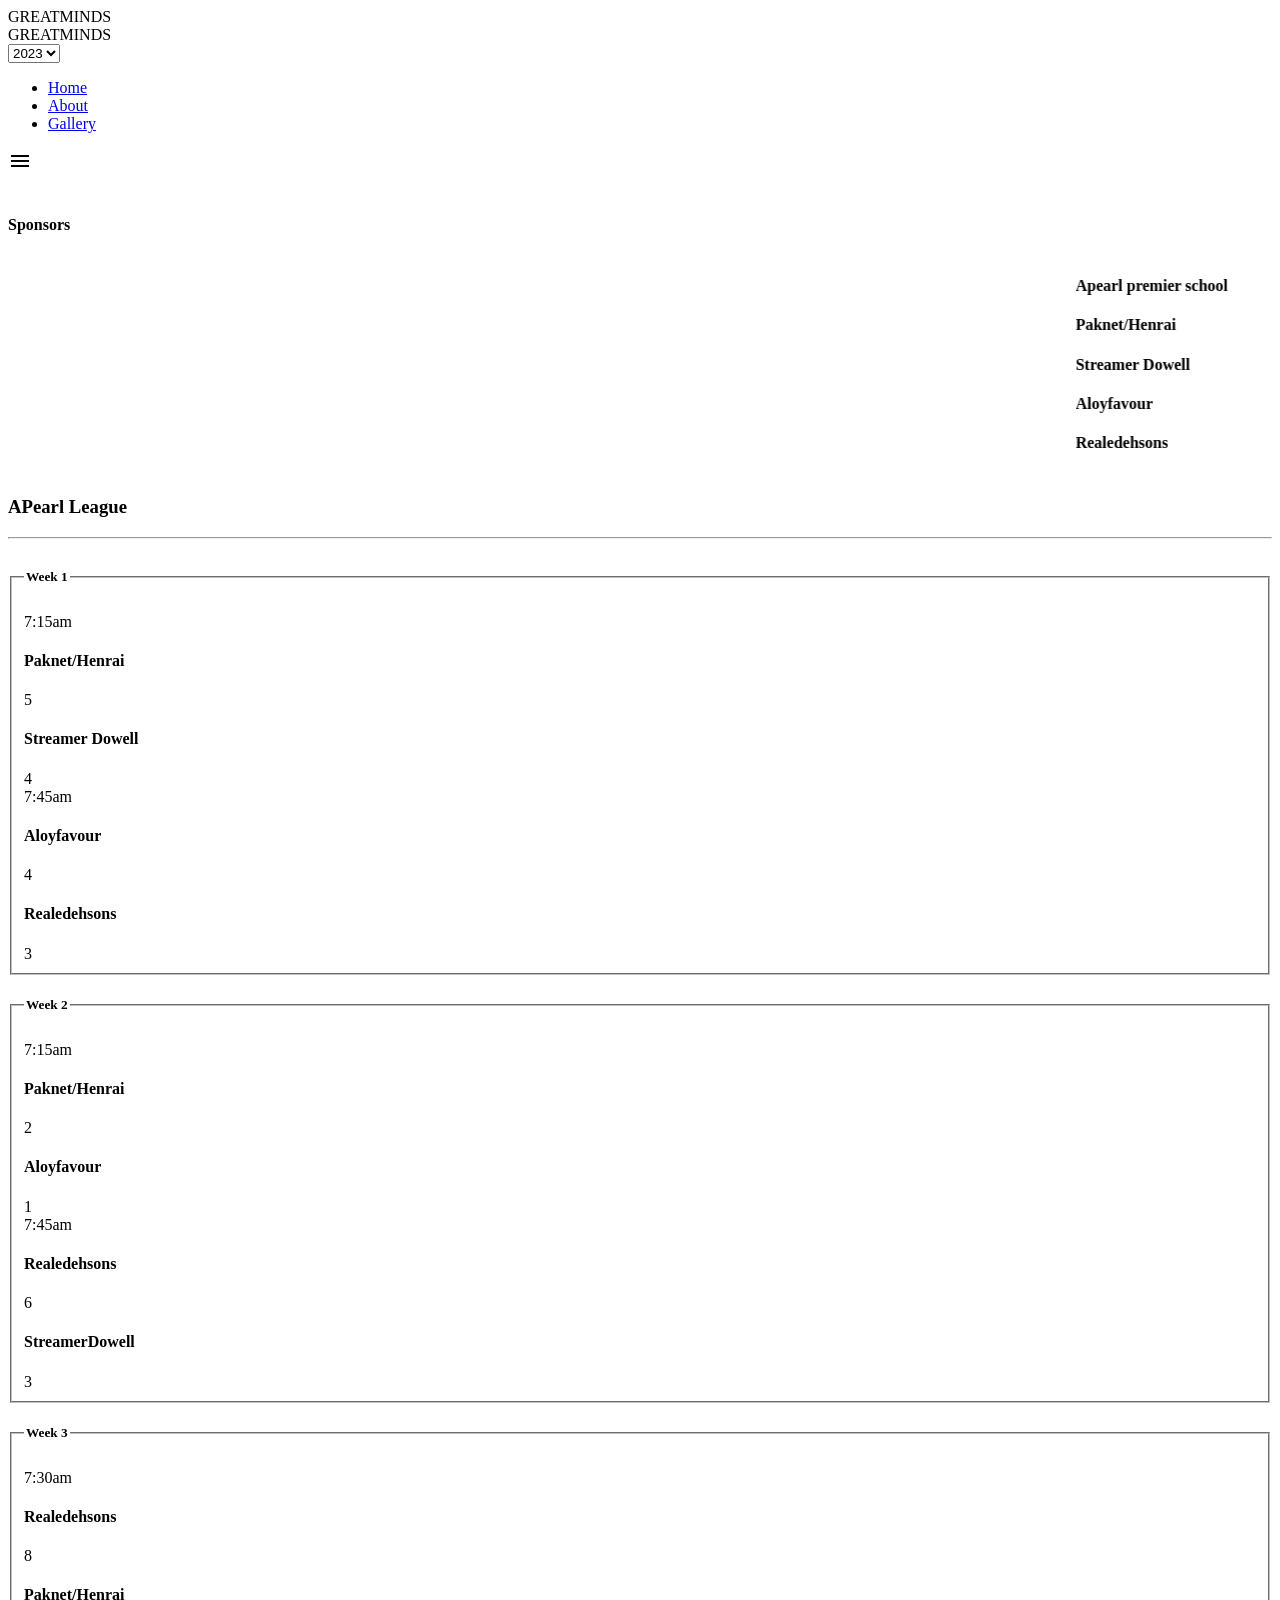
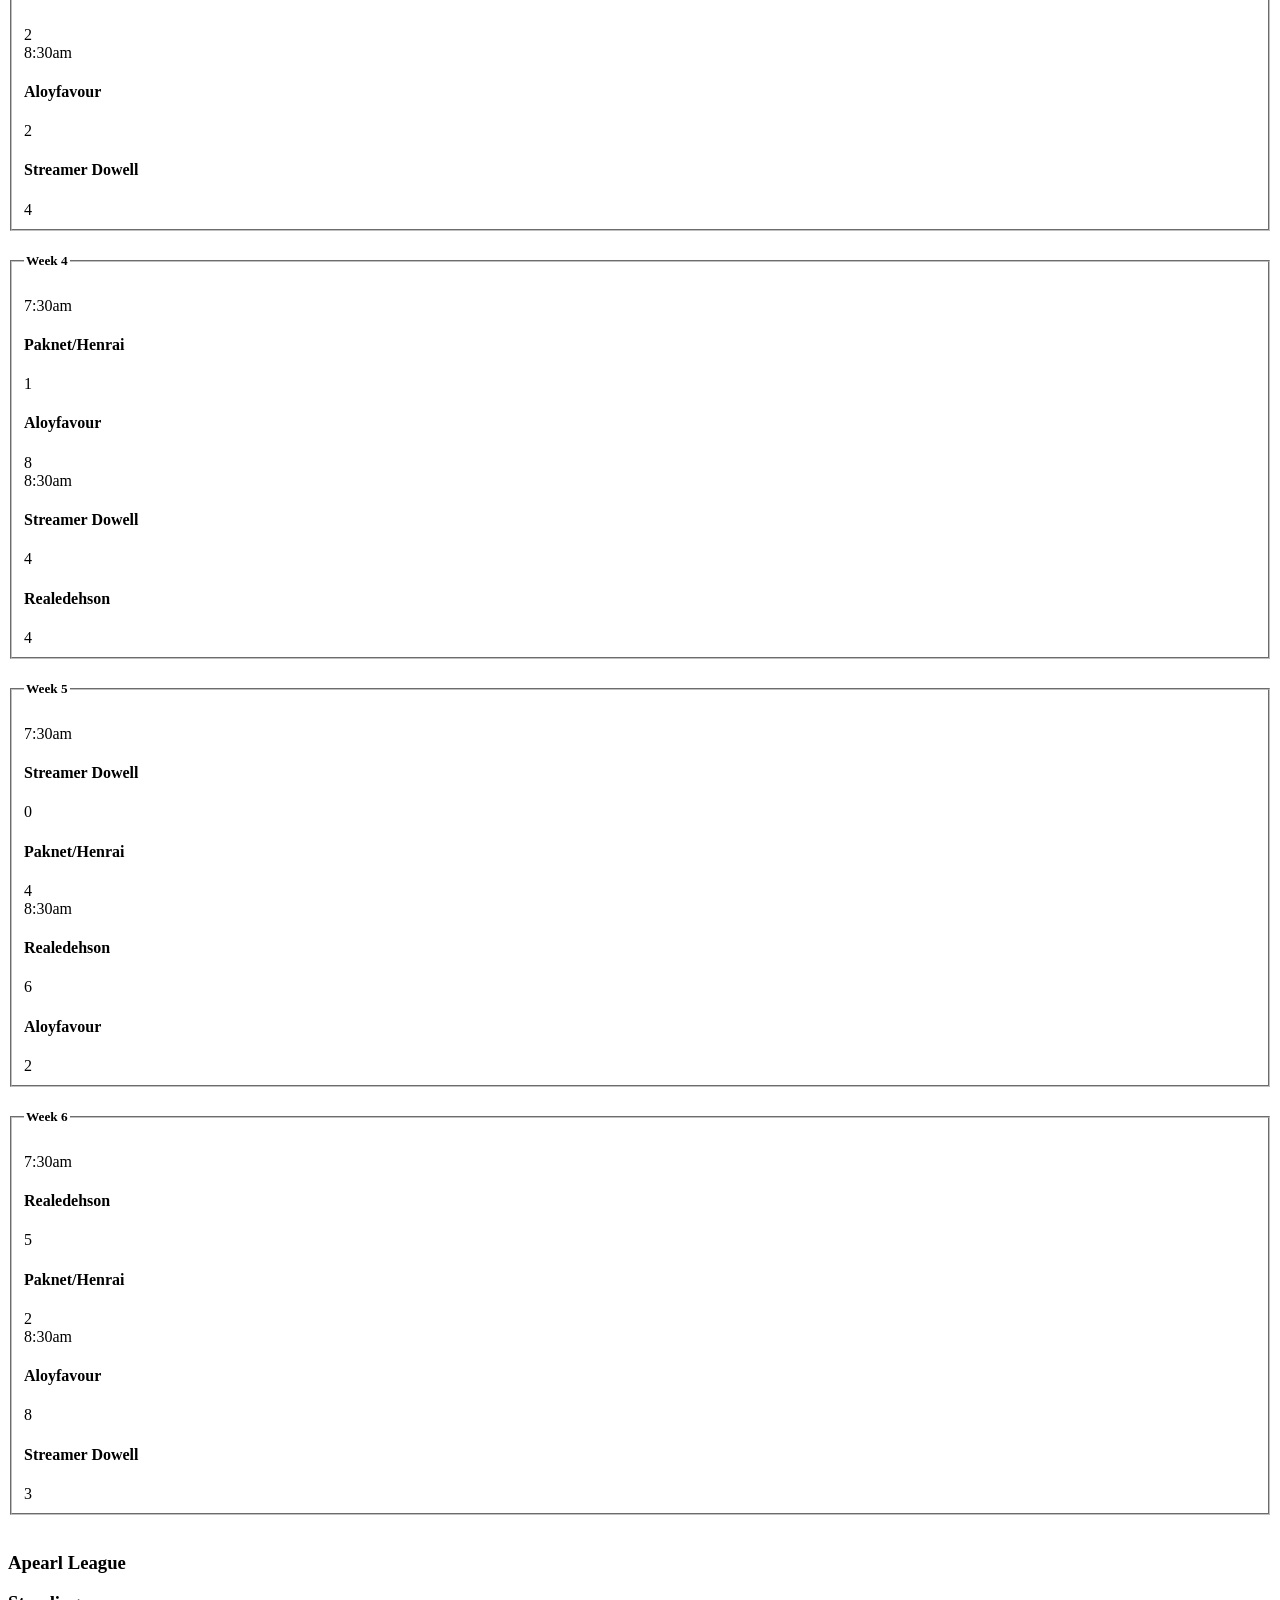
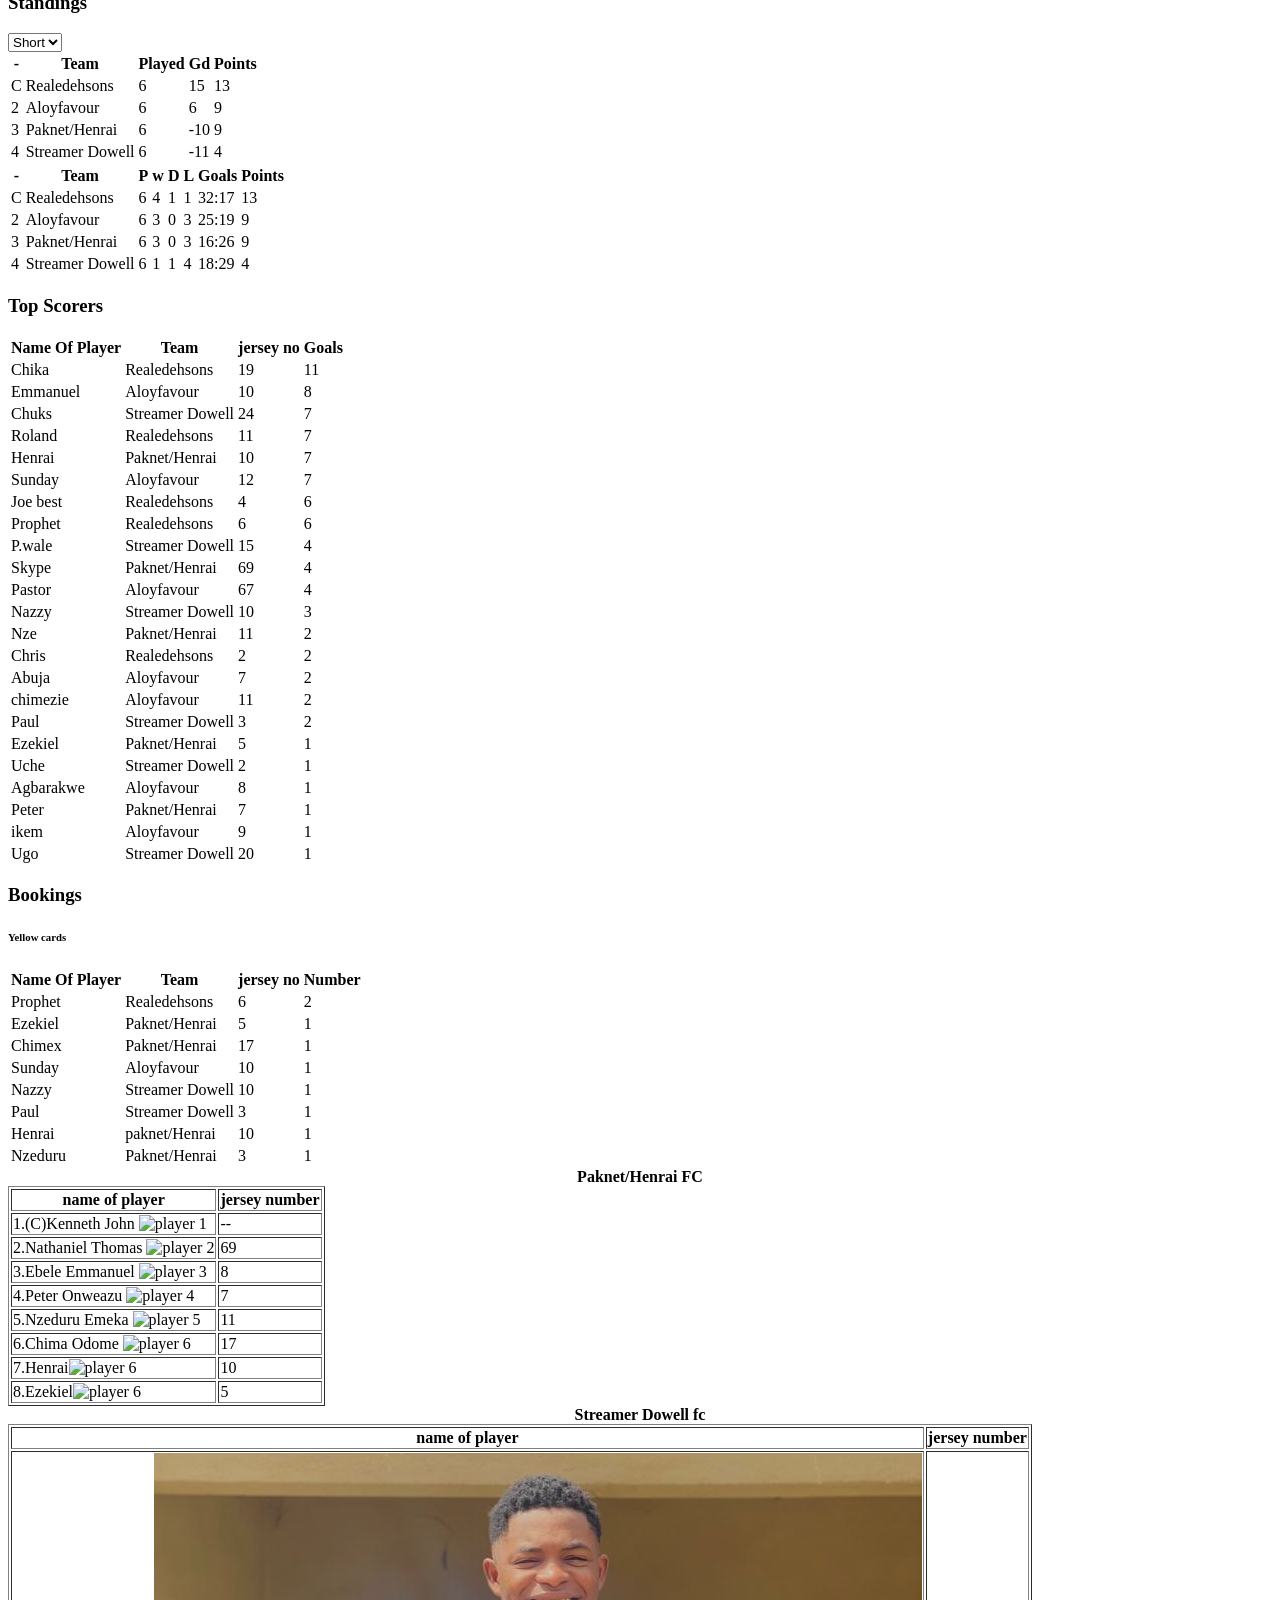
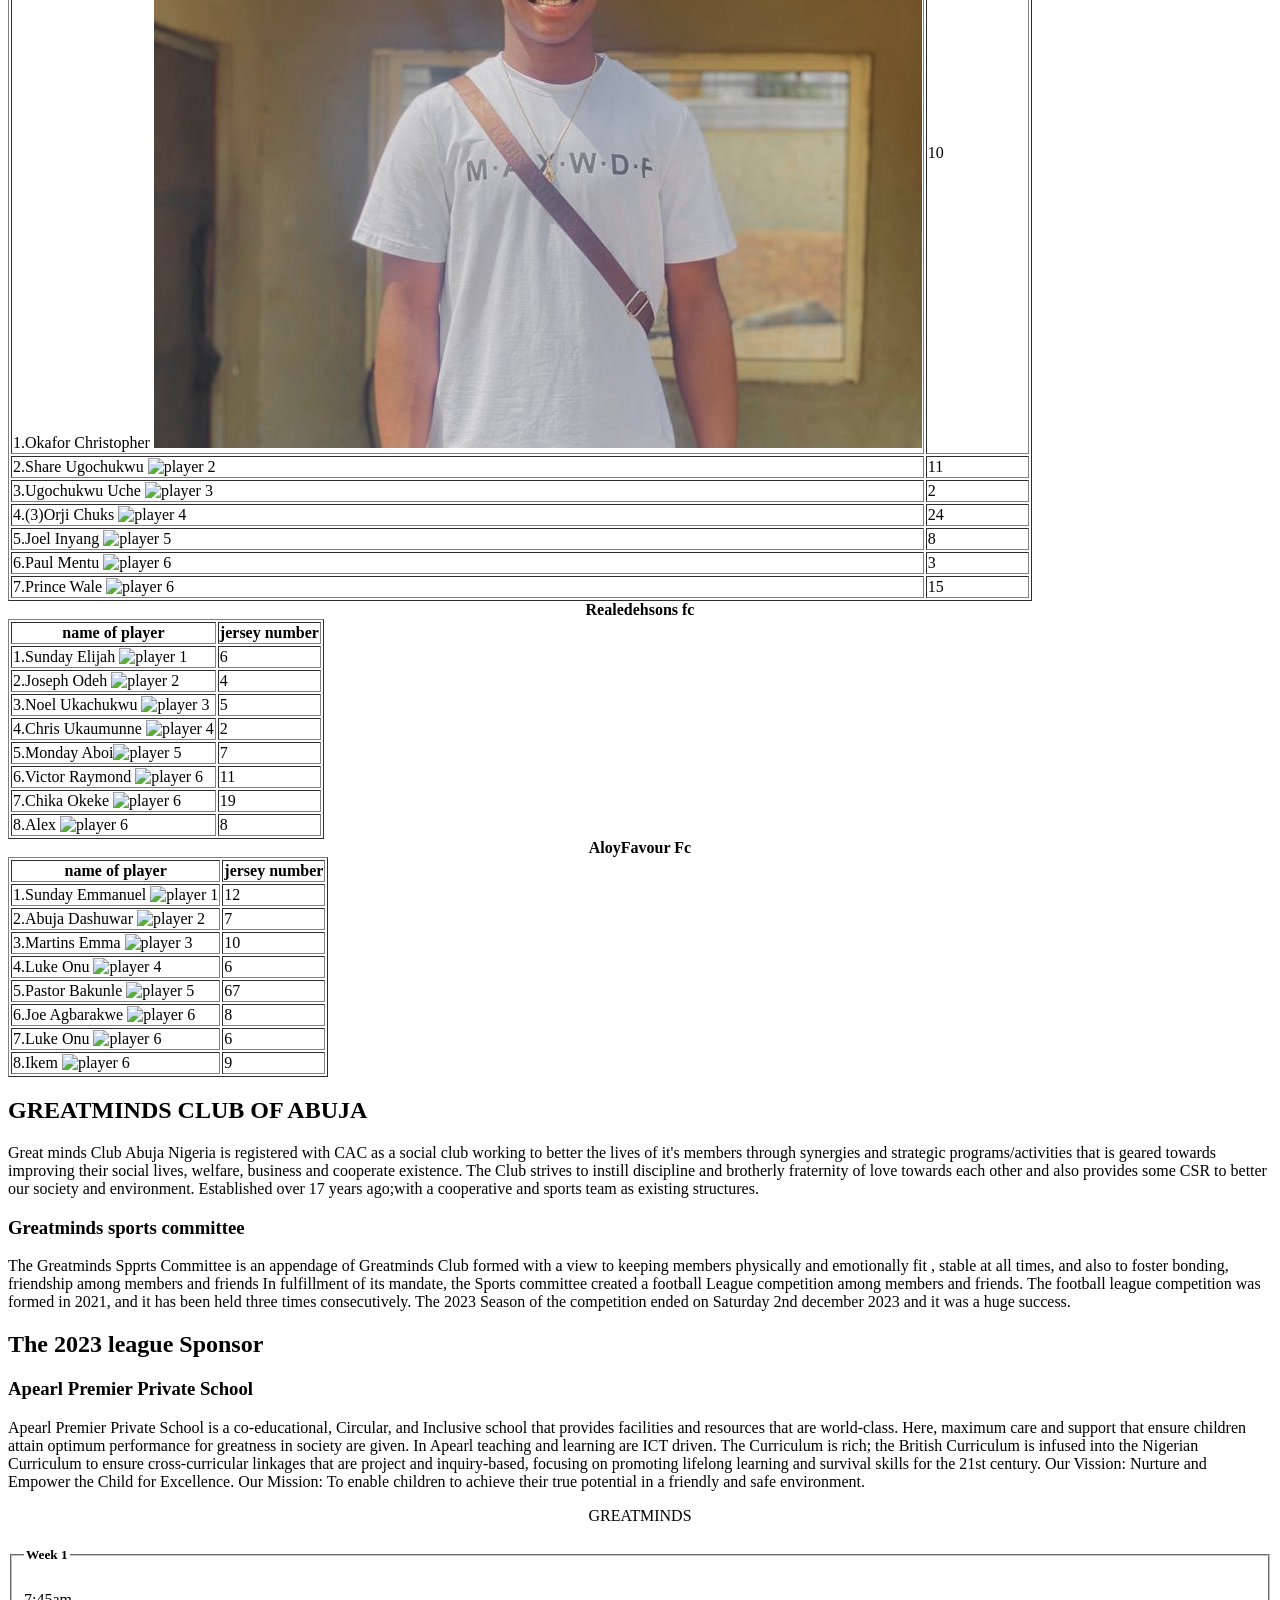
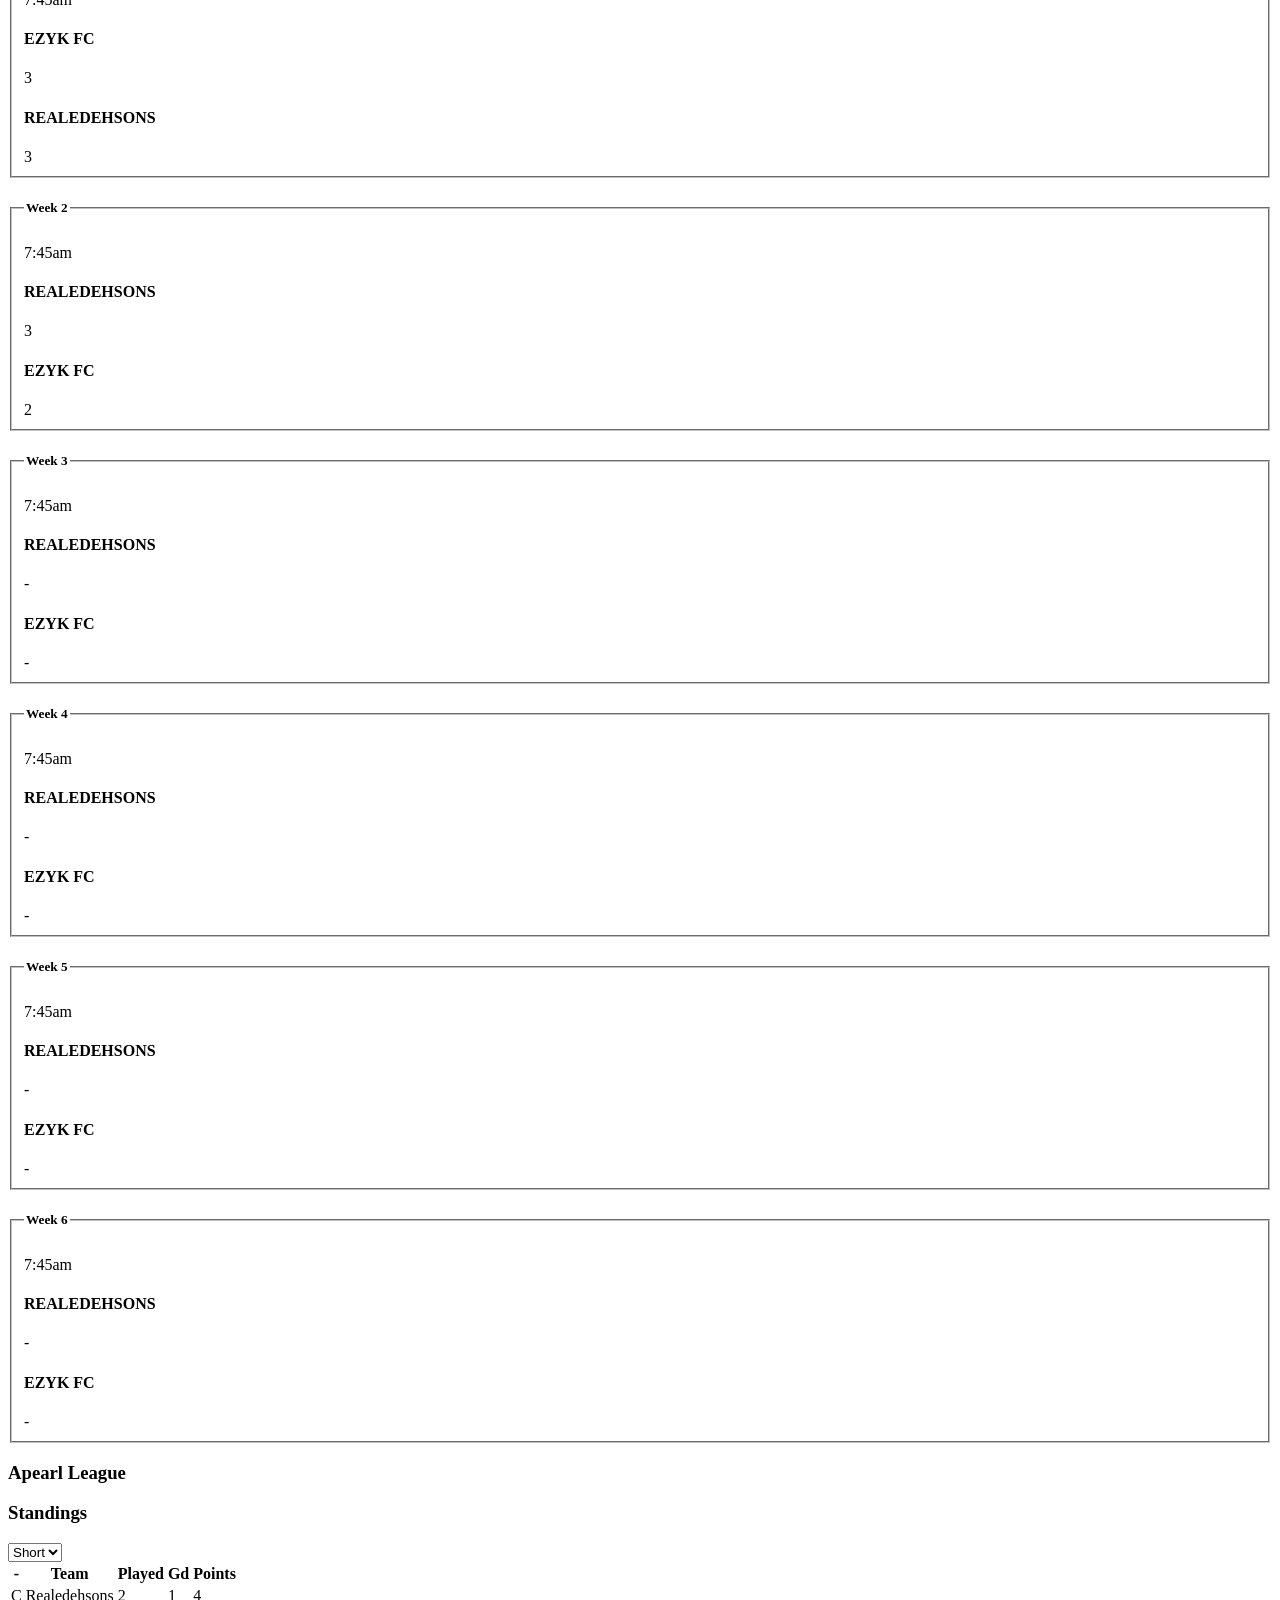
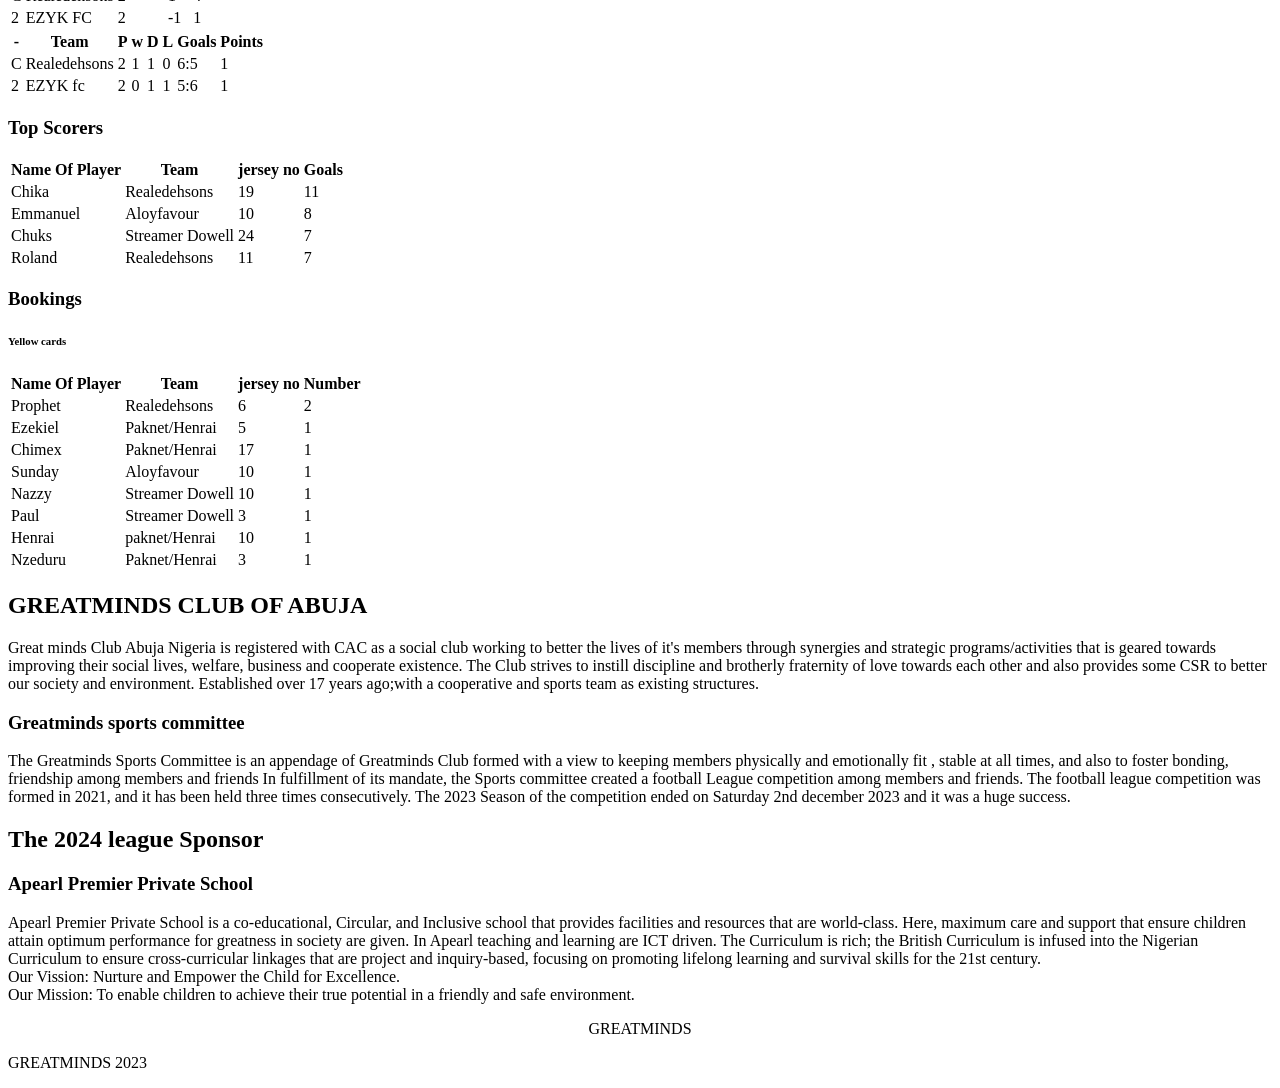
==== commit de9af3ae: "Update index.html" ====
--- a/index.html
+++ b/index.html
@@ -4,7 +4,7 @@
     <meta charset="UTF-8">
     <meta name="viewport" content="width=device-width, initial-scale=1.0">
     <link href="https://fonts.googleapis.com/icon?family=Material+Icons" rel="stylesheet">
-    <link rel="stylesheet" href="./style.css">
+    <link rel="stylesheet" href="./css./home.css">
     <title>Document</title>
 </head>
 <body>
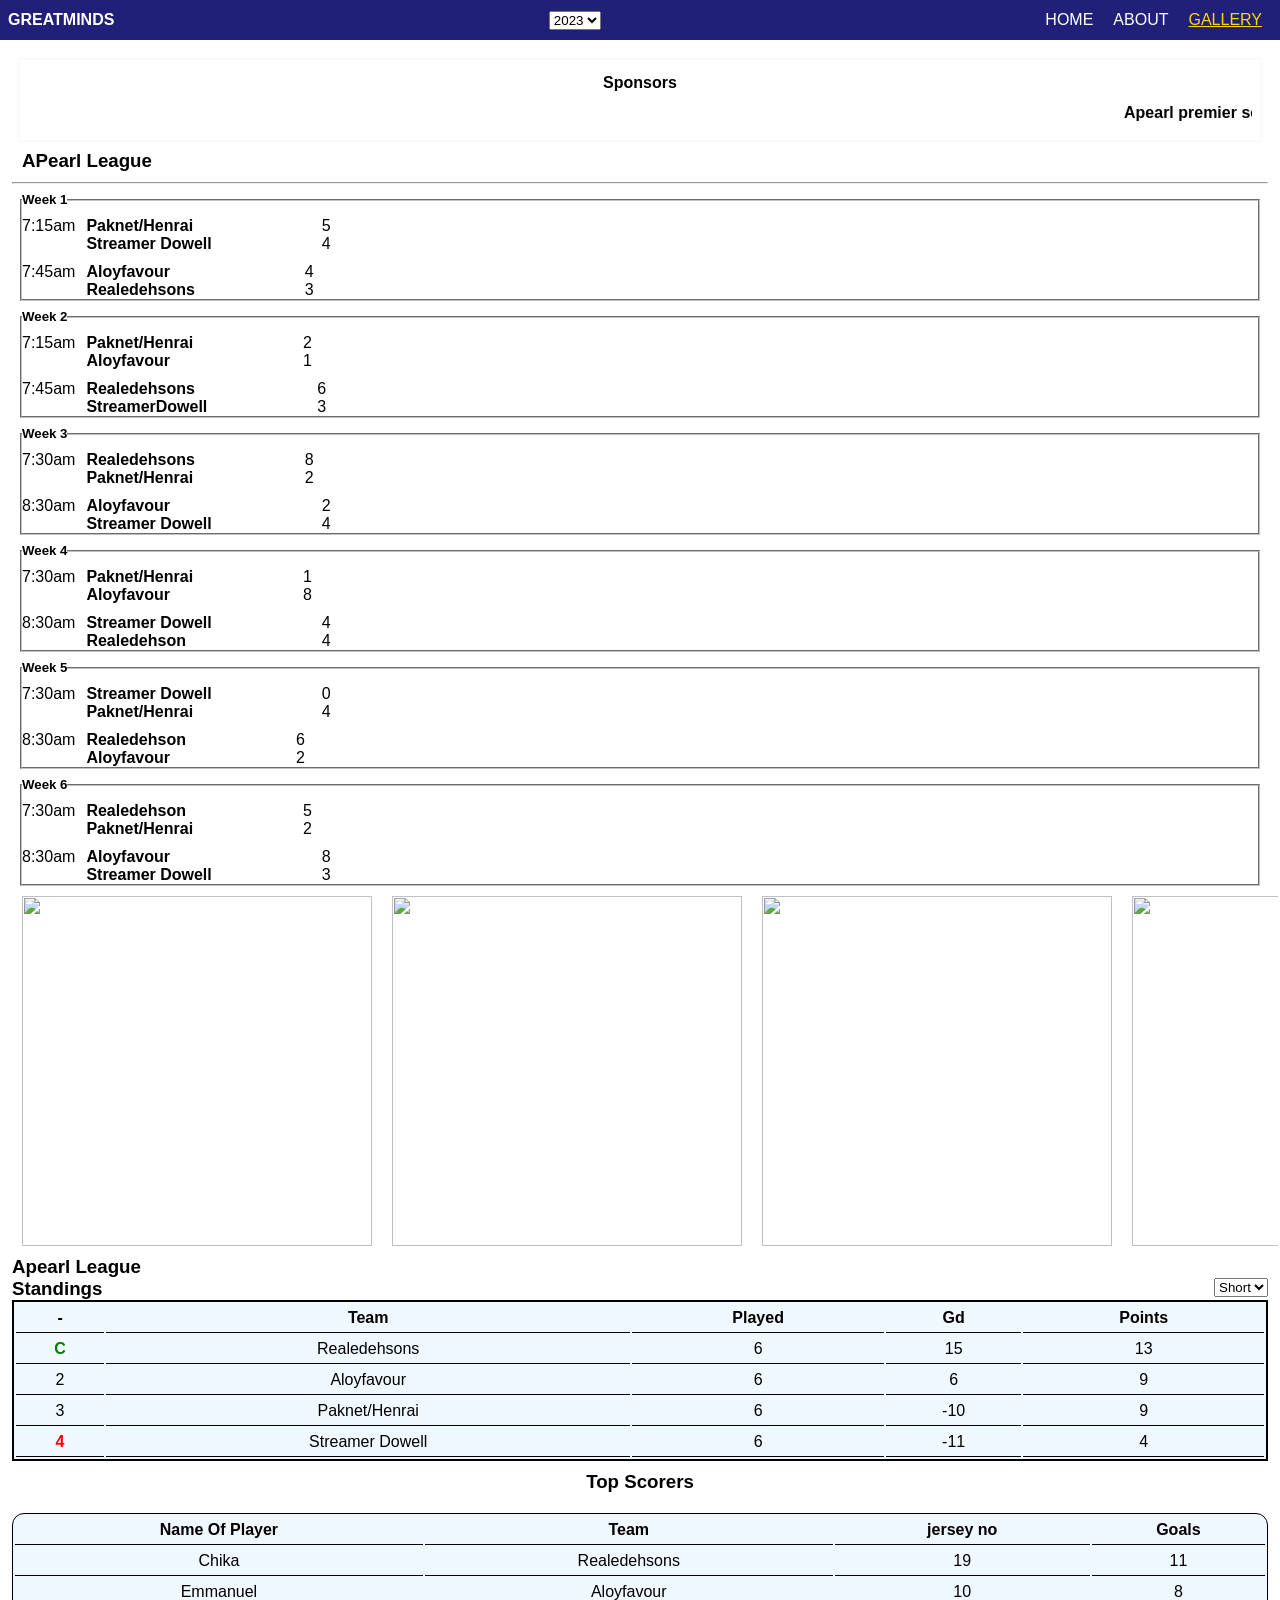
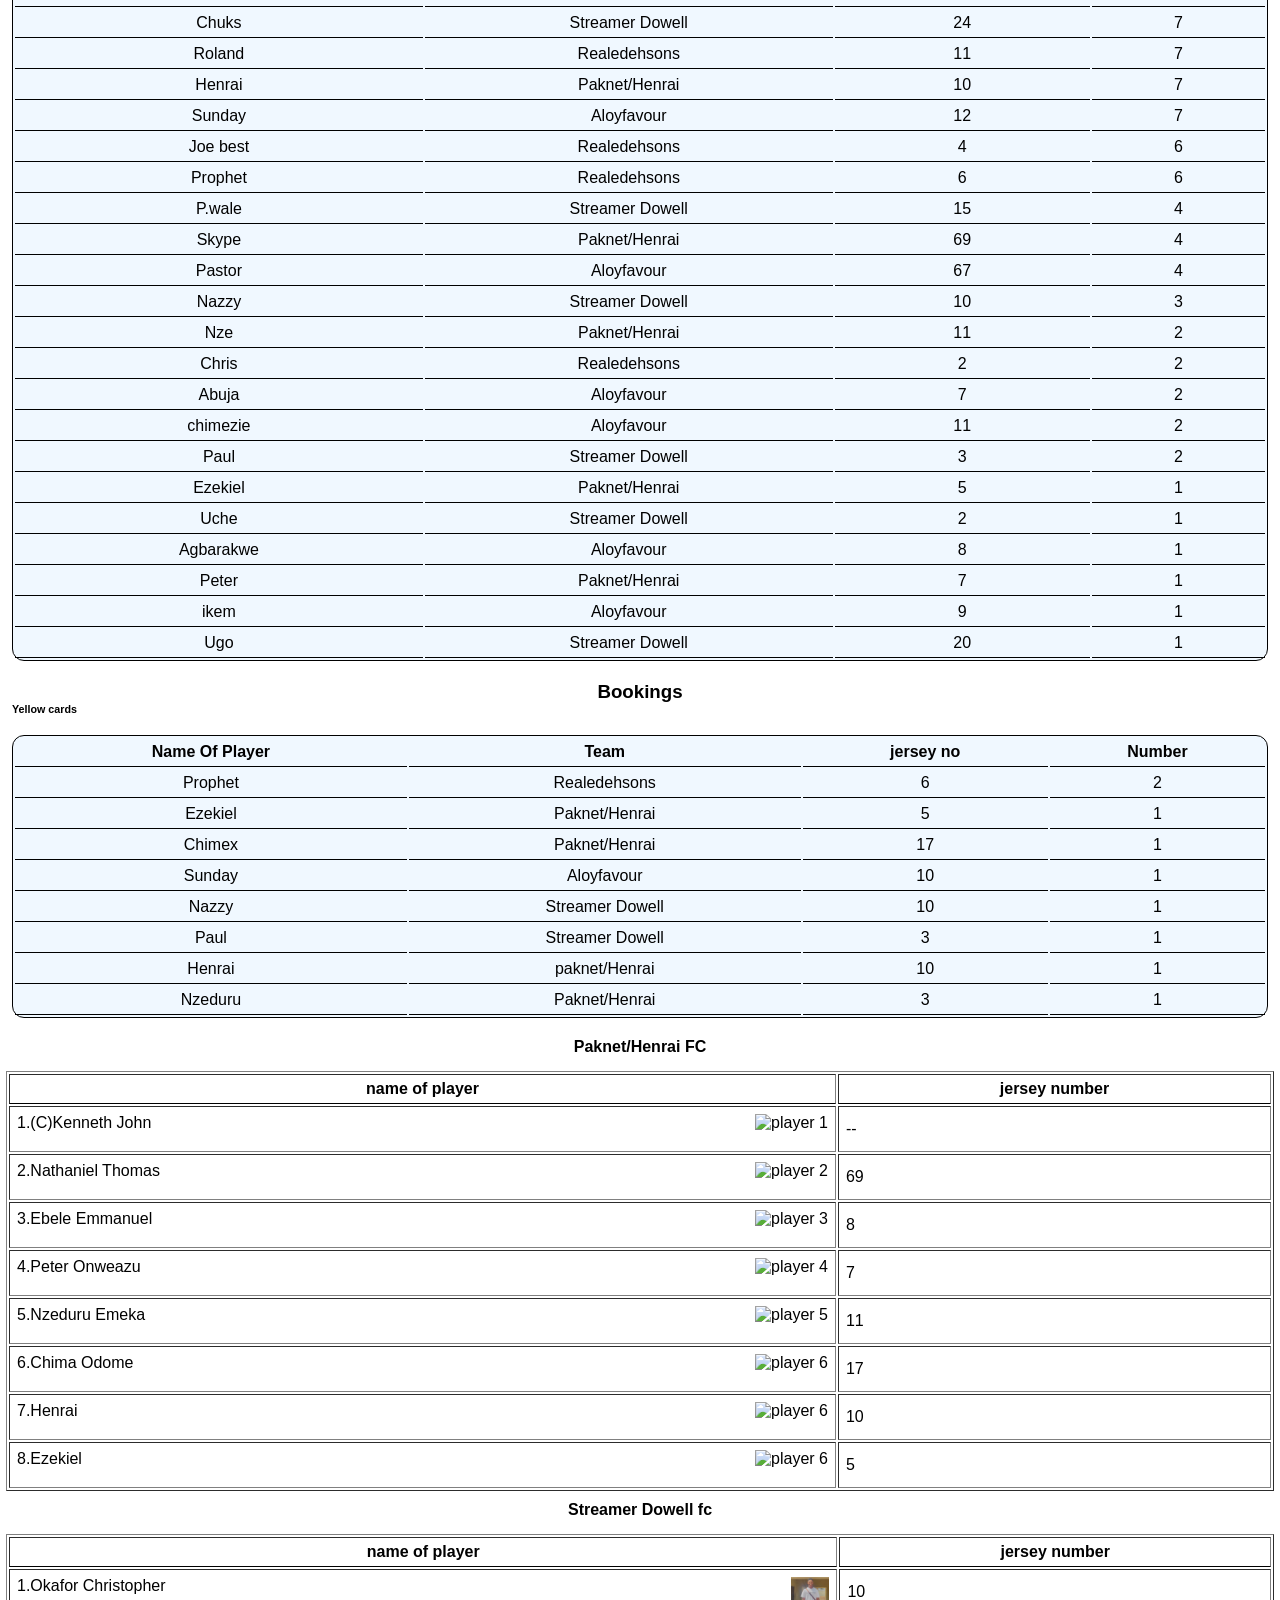
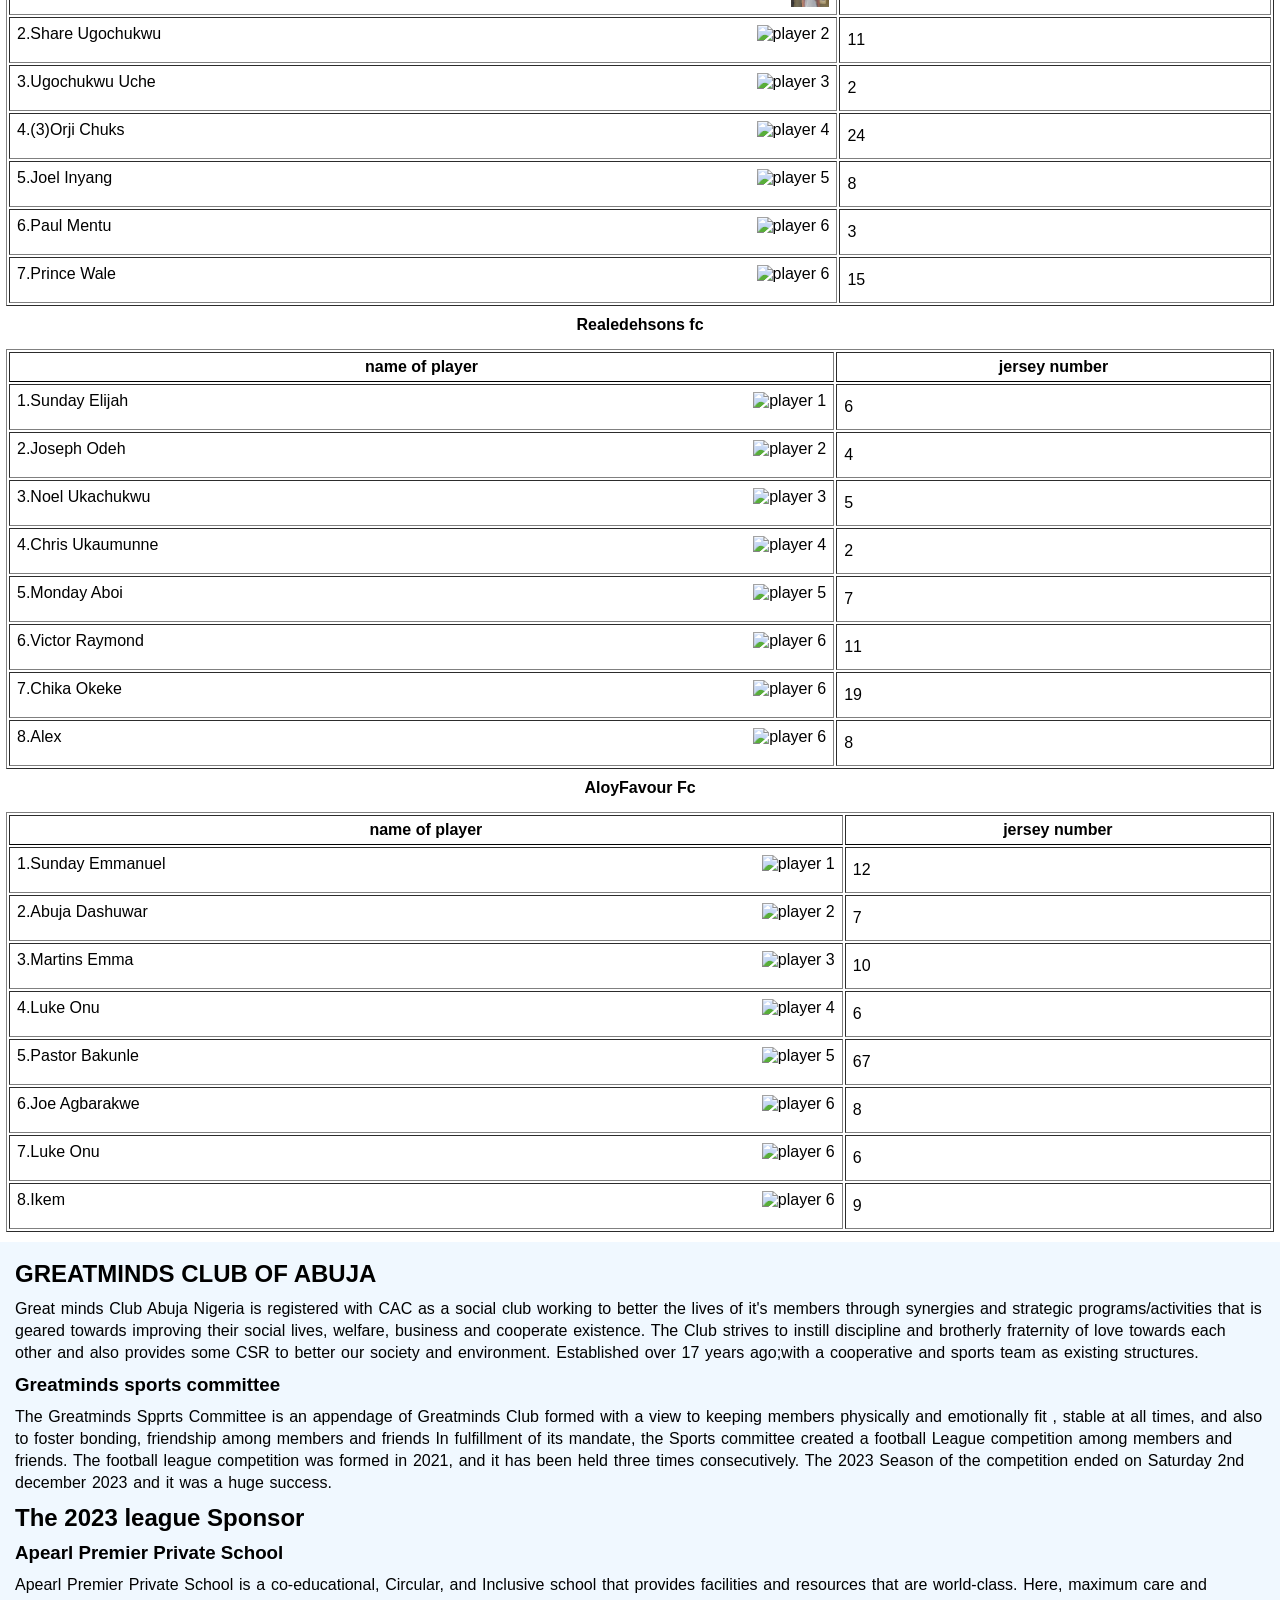
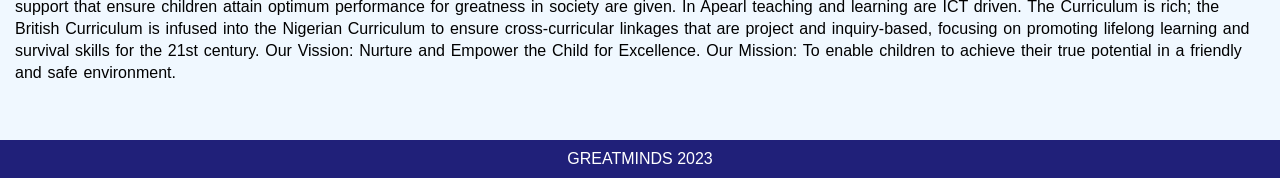
==== commit 14b9d43e: "Update index.html" ====
--- a/index.html
+++ b/index.html
@@ -4,7 +4,7 @@
     <meta charset="UTF-8">
     <meta name="viewport" content="width=device-width, initial-scale=1.0">
     <link href="https://fonts.googleapis.com/icon?family=Material+Icons" rel="stylesheet">
-    <link rel="stylesheet" href="./css./home.css">
+    <link rel="stylesheet" href="./css/home.css">
     <title>Document</title>
 </head>
 <body>
--- a/css/home.css
+++ b/css/home.css
@@ -0,0 +1,568 @@
+*{
+    padding: 0;
+    margin: 0;
+    box-sizing: border-box;
+    font-family: Helvetica Neue, Helvetica, Arial, sans-serif;
+}
+body{
+    overflow-x: hidden !important;
+    height: 100%;
+}
+.main-video{
+    width: 500px;
+    height: 100px;
+}
+.video-container{
+    margin-top: 200px;
+    display: flex;
+    row-gap: 0px;
+    width: 100%;
+}
+.main-video video{
+    width: 200px;
+    height: 100px;
+}
+.banner{
+    height: 20vh;
+    width: 100%;
+    text-align: center;
+    background-color: skyblue;
+    display: flex;
+    align-items: center;
+}
+.banner h1{
+    color: white;
+    text-transform: capitalize;
+}
+.navbar{
+    background-color: skyblue;
+    background-color:  rgba(20, 20, 114, 0.947);
+    width: 100%;
+    height: 40px;
+    padding: 8px;
+    display: flex;
+    justify-content: space-between;
+    align-items: center;
+    z-index: 10;
+}
+.navbar span{
+    color: white;
+    text-transform: capitalize;
+    font-weight: 700;
+}
+.navbar ul{
+    display: flex;
+}
+li{
+    list-style: none;
+    color: white;
+    text-transform: uppercase;
+    margin: 10px;
+}
+.navbar ul li a{
+    text-decoration: none;
+    color: white;
+}
+.circle{
+    width: 140px;
+    height: 140px;
+    border-radius: 100%;
+    border: 5px solid blue;
+    border-top-color: black;
+    border-top-color: rgb(232, 173, 23);
+    animation: rotation linear 4s infinite;
+}
+
+@keyframes rotation{
+    0%{
+        transform: rotate(1turn)
+    }
+    100%{
+        transform: rotate(0deg)
+    }
+}
+
+.pre-load{
+    display: flex;
+    flex-direction: column;
+    justify-content: center;
+    width:100%;
+    height: 100vh;
+    height: 100%;
+    position: fixed;
+    align-items: center;
+    gap: 15px;
+    transition-delay: 1.5s;
+    background-color: white;
+    z-index: 999;
+}
+.text span{
+    font-size: 40px;
+    -webkit-text-fill-color: transparent;
+    -webkit-background-clip: text;
+    background-size: 300px;
+    background-size: contain;
+    background-image:url( ./syringe.png);
+    animation: move 8s forwards infinite;
+}
+@keyframes move{
+    0%{
+        background-position: 100%;
+    }
+    100%{
+        background-position: 0%;
+    }
+}
+.finish{
+transform: translateY(-100%);
+}
+
+i.menu{
+    display: none;
+    color: white;
+}
+
+/* 
+swiper-container {
+    width: 100%;
+    height: 100%;
+  }
+
+  swiper-slide {
+    text-align: center;
+    font-size: 18px;
+    background: #fff;
+    display: flex;
+    justify-content: center;
+    align-items: center;
+  }
+
+  swiper-slide img {
+    display: block;
+    width: 100%;
+    height: 100%;
+    object-fit: cover;
+  } */
+  .mySwiper{
+    margin-top: 10px;
+    z-index: 2;
+    width: 100%;
+    overflow-x: hidden;
+  }
+  footer{
+    position: relative;
+    top: 0;
+    text-align: center;
+    background-color: rgba(20, 20, 114, 0.947);
+    padding: 10px;
+  }
+  footer p{
+    color: white;
+  }
+swiper-slide:first-child{
+    background-color: black;
+    width: 100%;
+    display: flex;
+    justify-content: center;
+    align-items: center;
+    height: 42vh;
+}
+swiper-slide:first-child img{
+  width: 100%;
+  height: 100%;
+}
+swiper-slide:nth-child(2){
+    width: 100%;
+    kerning: auto;
+    display: flex;
+    justify-content: center;
+    align-items: center;
+    height: 42vh;
+}
+swiper-slide:nth-child(2) img{
+    width: 100%;
+    height: 100%;
+} 
+
+swiper-slide:nth-child(3){
+    width: 100%;
+    /* height: 75vh; */
+    display: flex;
+    justify-content: center;
+    align-items: center;
+    height: 42vh;
+}
+swiper-slide:nth-child(3) img{
+  width: 100%;
+  height: 100%;
+}
+
+swiper-slide:nth-child(4){
+    width: 100%;
+    height: 42vh;
+    display: flex;
+    flex-direction: column;
+    align-items: center;
+    justify-content: center;
+    text-align: center;
+}
+swiper-slide:nth-child(4) img{
+    width: 100%;
+    height: 100%;
+}
+swiper-slide:nth-child(5){
+    background-color:#a69572;
+    background-color:#8696FE;
+    background-color:rgba(180, 180, 154, 0.778);
+    width: 100%;
+    height: 42vh;
+    display: flex;
+    flex-direction: column;
+    align-items: center;
+    justify-content: center;
+    text-align: center;
+}
+swiper-slide:nth-child(5) img{
+    height: 100%;
+    width: 100%;
+}
+.images2 img{
+    height:350px;
+    width:350px;
+} 
+.images2{
+    margin:12px;
+}
+
+.marquee-container{
+    background-color: white;
+    box-shadow: 0px 0px 5px rgb(239, 236, 236);
+    z-index: 2;
+    z-index: 2;
+    margin: 8px;
+    padding: 8px;
+}
+.marquee-container img{
+    height: 30px;
+    margin-left: 20px;
+}
+.marquee-container h4{
+    text-align: center;
+    margin: 6px;
+}
+.marq{
+    display: flex;
+    gap: 20px;
+}
+.navbar ul li a.active{
+    color: gold;
+    text-decoration: underline;
+    text-decoration-color: gold;
+}
+.table-container{
+    margin: 6px;
+    /* overflow-x: scroll; */
+    /* width: 100%; */
+}
+.table-container table{
+    width: 100%;
+    margin-top: 15px;
+    margin-bottom: 10px;
+    table-layout: auto;
+}
+.table-container table tr img{
+    /* width: 50px; */
+    height: 30px;
+}
+.table-container table tr td:first-child{
+    display: flex;
+    justify-content: space-between;
+}
+.table-container tr td{
+    padding: 7px;
+}
+.about{
+    font-family: sans-serif;
+    font-family: Verdana, Geneva, Tahoma, sans-serif;
+    background-color: #f8f0e0;
+    background-color: aliceblue;
+    padding: 8px;
+    text-align: start;
+}
+.about p{
+    word-spacing: 1.3px;
+    line-height: 22px;
+    margin-top: 3px;
+    margin-bottom: 3px;
+}
+.about h3,h2{
+    margin-top: 10px;
+    margin-bottom: 10px;
+}
+.new-1{
+    display: flex;
+    flex-direction: column;
+    text-align: center;
+    width: 250px;
+    height: 150px;
+    background-color: rgb(147, 160, 171);
+}
+
+.news1-image{
+    display: flex;
+    align-items: center;
+    justify-content: center;
+}
+.news{
+    display: grid;
+    grid-auto-flow: column;
+    overflow-x: auto;
+    gap: 10px;
+    margin: 10px;
+    margin-right: 10px;
+}
+.weekly h3{
+    margin: 10px;
+}
+.week-1{
+    display: flex;
+    margin-top: 10px;
+    gap: 11px;
+}
+.team div{
+    display: flex;
+    gap: 110px;
+    justify-content:space-between;
+}
+
+
+/* .week-1 span:first-child:after{
+    position: absolute;
+    content: '';
+    border: 2px solid rgb(68, 68, 65);
+    height: 30px;
+    left: 57px;
+    display: none;
+     right: -30px; 
+} */
+.weekly fieldset{
+    margin: 8px;
+}
+
+fieldset table tr td{
+    font-weight: bolder;
+    padding: 3px 10px;
+}
+fieldset table tr td:nth-child(2){
+    display: flex;
+    justify-content: space-between;
+    align-items: center;
+    font-weight: bolder;
+}
+.league-table .standing{
+    display: flex;
+    justify-content: space-between;
+}
+
+.league-table table{
+ width: 100%;
+ text-align: center;
+ border: 2px solid black;
+ margin-bottom: 10px;
+ row-gap: 450px;
+ background-color: aliceblue;
+}
+.league-table table tr{
+    row-gap: 30px;
+}
+/* .league-table .tr{
+    background-color:green;
+    color: white;
+}
+.league-table .tr4{
+    background-color:red;
+    color: white;
+} */
+.league-table td,th{
+    padding: 5px;
+    margin-bottom: 4px;
+    border-bottom: 1px solid black;
+}
+.league-table .l{
+    color: red;
+    font-weight: bolder;
+}
+.league-table .c{
+    color: green;
+    font-weight: bolder;
+}
+#table2{
+    display: none;
+    /* display: table; */
+}
+#table2 td span{
+    color: red;
+}
+.topscorers table{
+    width: 100%;
+    text-align: center;
+    background-color: aliceblue;
+    margin-top: 20px;
+    margin-bottom: 20px;
+    border: 1px solid black;
+    border-radius: 12px;
+}
+.topscorers table td,th{
+    padding: 5px;
+    margin-bottom: 4px;
+    border-bottom: 1px solid black;  
+}
+.topscorers h3{
+    text-align: center;
+}
+.topassist table{
+    width: 100%;
+    text-align: center;
+    background-color: aliceblue;
+    margin-top: 20px;
+    margin-bottom: 20px;
+    border: 1px solid black;
+    border-radius: 12px;
+}
+.topassist table td,th{
+    padding: 5px;
+    margin-bottom: 4px;
+    border-bottom: 1px solid black;  
+}
+.topassist h3{
+    text-align: center;
+}
+#select{
+background-color: rgba(20, 20, 114, 0.947);
+color: white;
+padding: 6px;
+}
+#all{
+    display: none;
+    display: block;
+}
+.main-video{
+    width: 100%;
+    display: flex;
+    align-items: center;
+    gap: 12px;
+    margin-bottom: 20px;
+}
+
+/* .news-container{
+    display: none;
+    display: block;
+} */
+#videos{
+    display: none;
+}
+ #all{
+    margin-left: 12px;
+    margin-right: 12px;
+ }
+ .about{
+    padding-left: 15px;
+    padding-right: 15px;
+ }
+ img {
+    transition: transform 0.3s ease-in-out;
+}
+
+.zoomed {
+    transform: scale(15,35);
+    margin:0px auto;
+    /* height: 100%; */
+    object-fit: contain;
+    display: flex;
+    justify-content: center;
+    z-index: 500; 
+    position: fixed;
+    left: 0;
+    right: 0;
+    top: 50%;
+    bottom: 0;
+    overflow-x: hidden;
+    overflow-y: auto;
+}
+#table2_2{
+    display: none;
+}
+#newyear{
+    display: none;
+}
+#newyear fieldset{
+   margin: 12PX;
+}
+#newyear #standings{
+    margin: 12PX;
+ }
+
+
+
+@media (max-width:768px){
+   .navbar ul{
+    flex-direction: column;
+   }
+   .navbar nav{
+     display: flex;
+     align-items: center;
+     justify-content: center;
+     margin-right: 30px;
+   }
+   .navbar ul li a{
+    color: white;
+    text-align: center;
+    font-size: 28px;
+    margin: 50px;
+   }
+   .navbar ul li{
+    margin: 40px;
+   }
+   .list{
+    width: 60%;
+    height: 100%;
+    background-color: rgba(20, 20, 114, 0.947) ;
+    background-color: rgb(172, 197, 218);
+    position: fixed;
+    margin: 0;
+    margin-top: 0;
+    padding: 0;
+    z-index: 10;
+    top: 0;
+    right: 0;
+    bottom: 0;
+    text-align: center;
+    display: flex;
+    align-items: center;
+    justify-content: center;
+    transform: translateX(100%);
+    transition-delay: 0.6s;
+    transition-duration: 0.6s;
+   }
+
+   i.menu{
+    display: block;
+    cursor: pointer;
+    z-index: 15;
+    /* position: fixed; */
+    position: relative;
+}
+.open{
+    transform: translateX(0);
+}
+ 
+}
+.images{
+    width: 100%;
+    margin: 10px;
+    display: grid;
+    grid-auto-flow: column;
+    overflow-x: auto;
+    gap: 20px;
+    margin-right: 20px;
+}
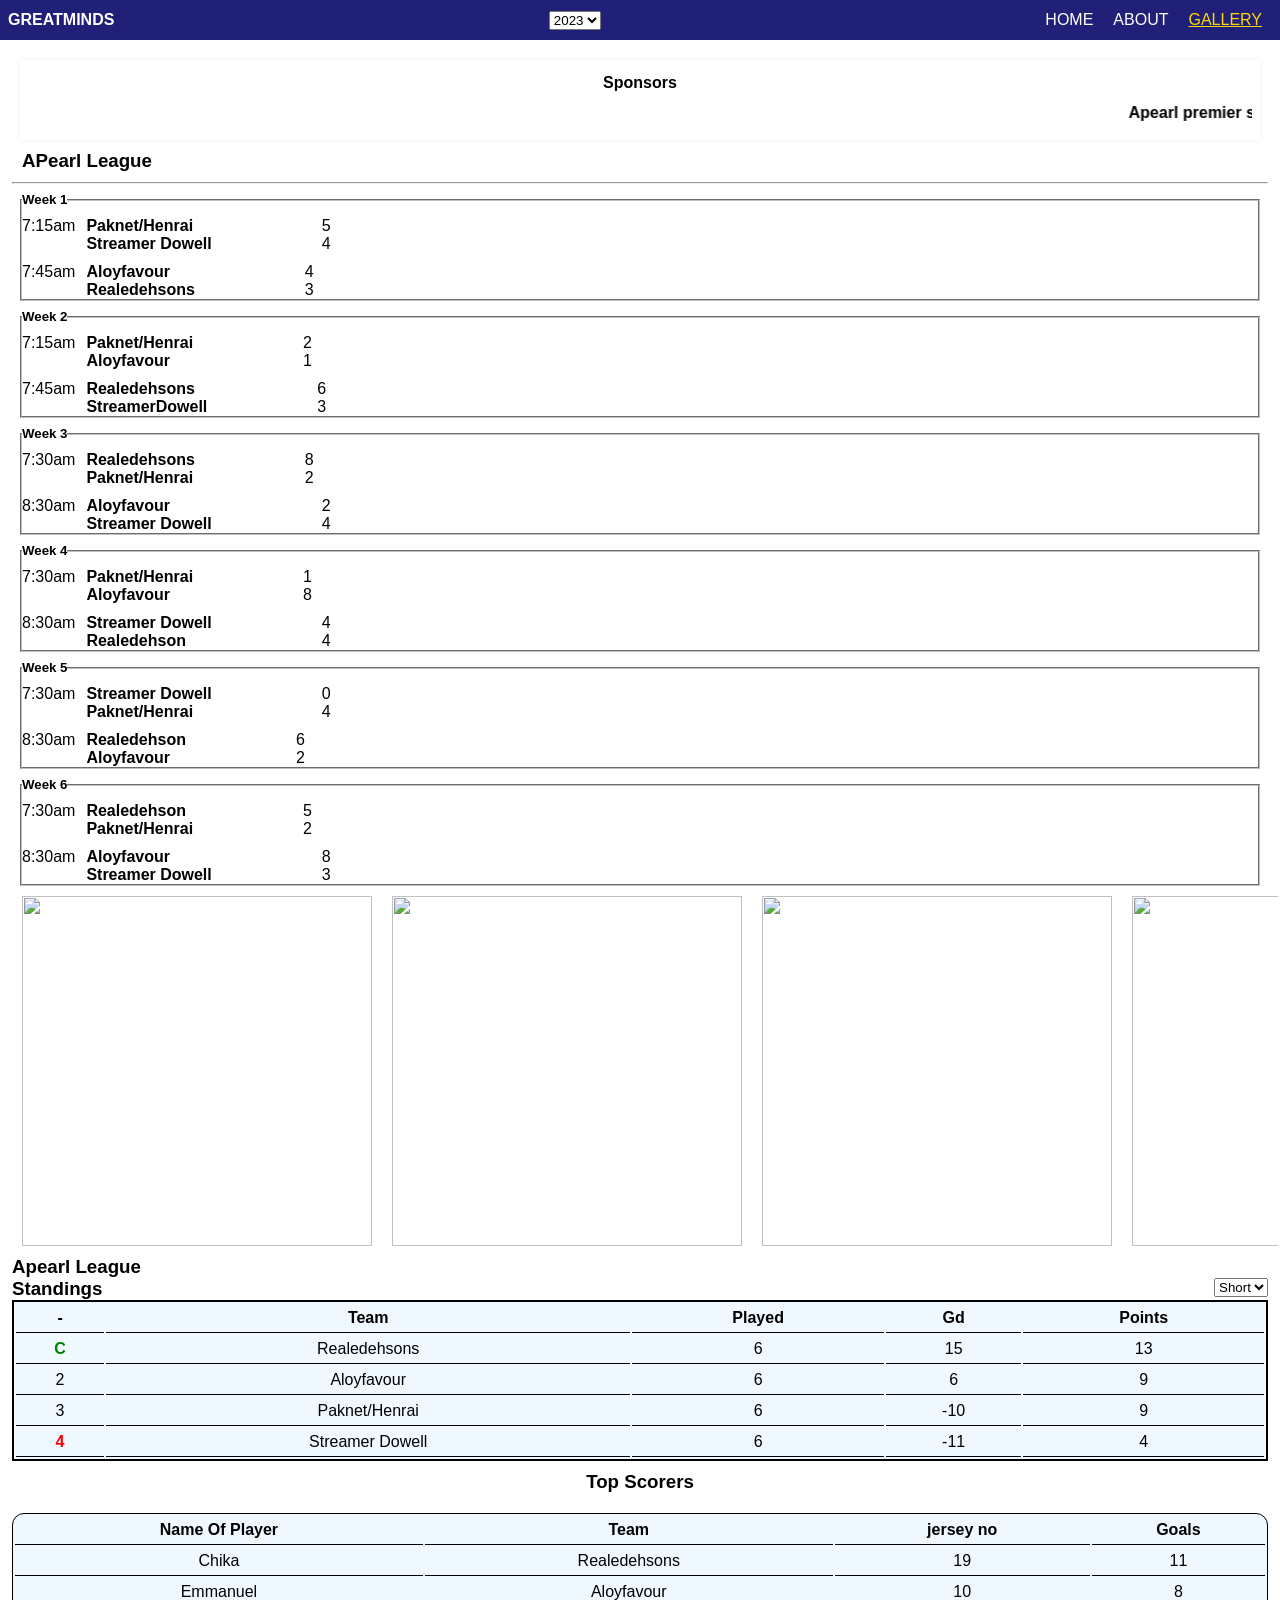
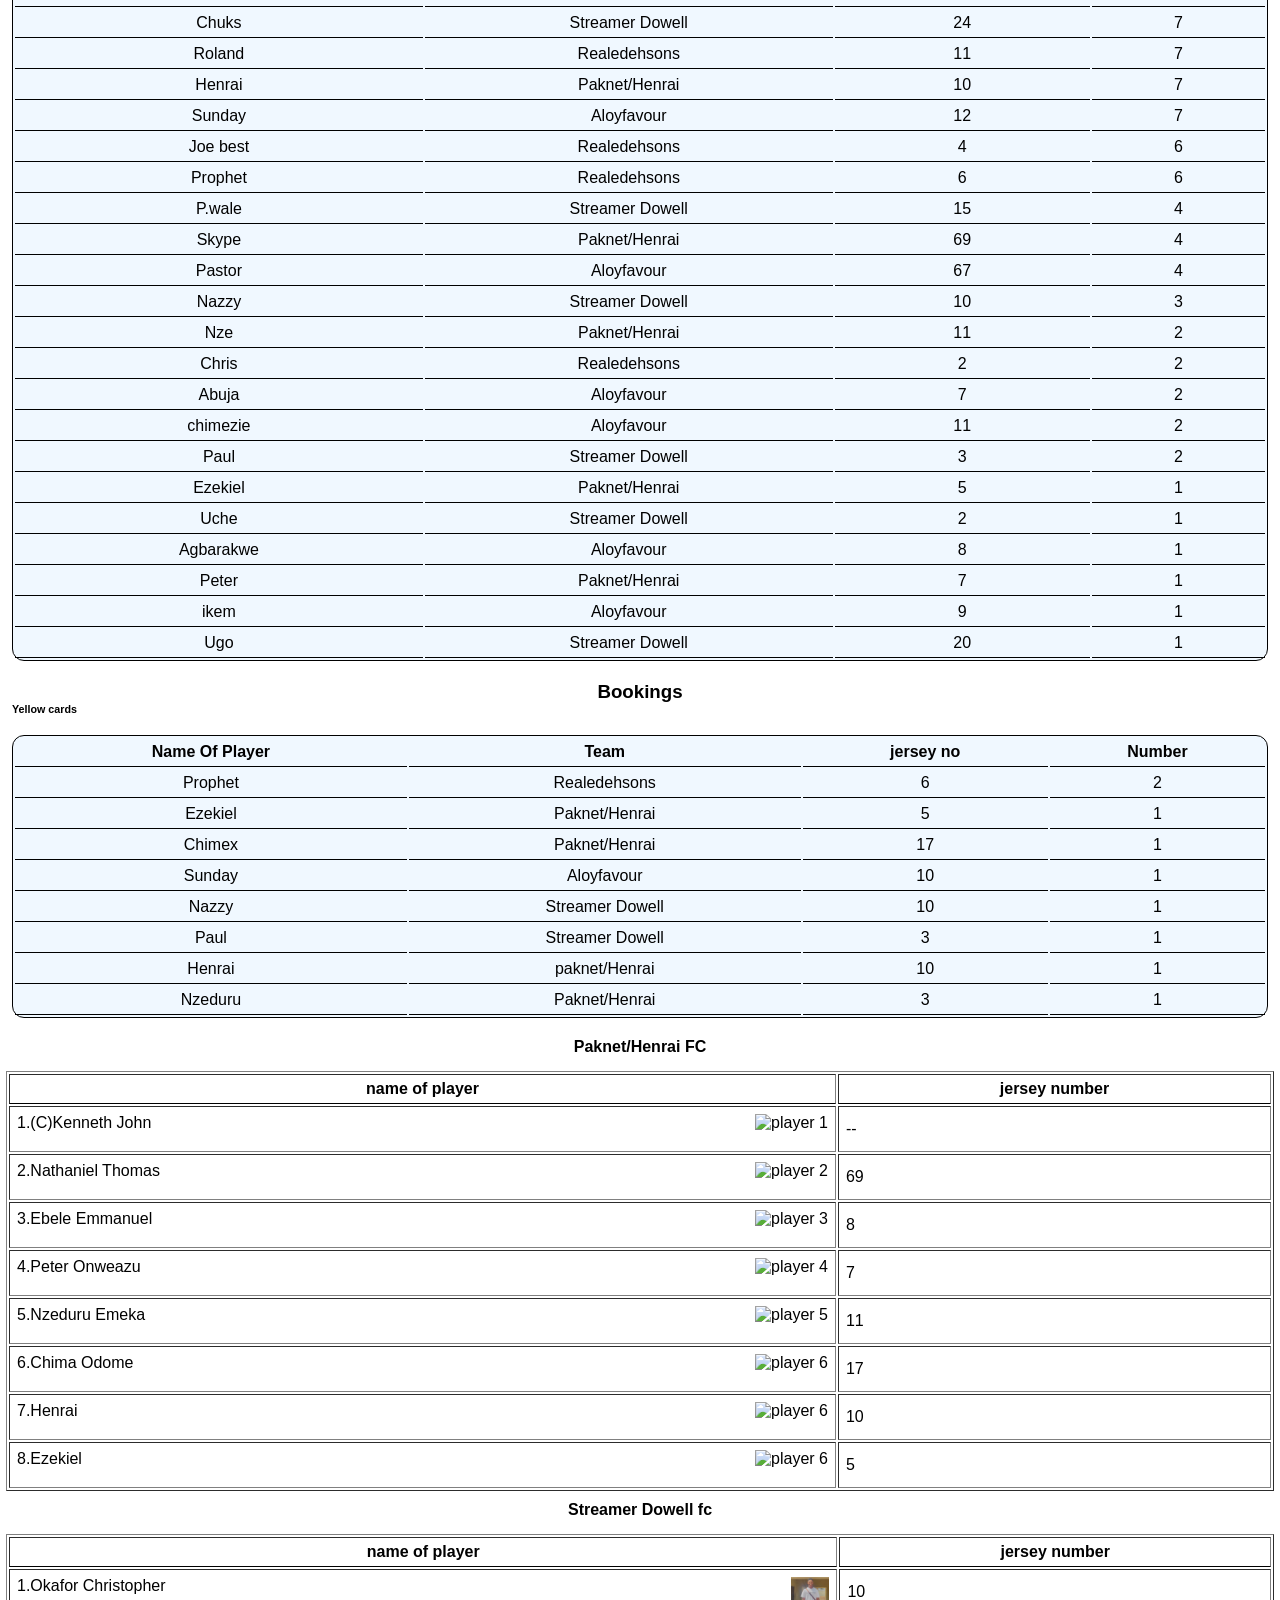
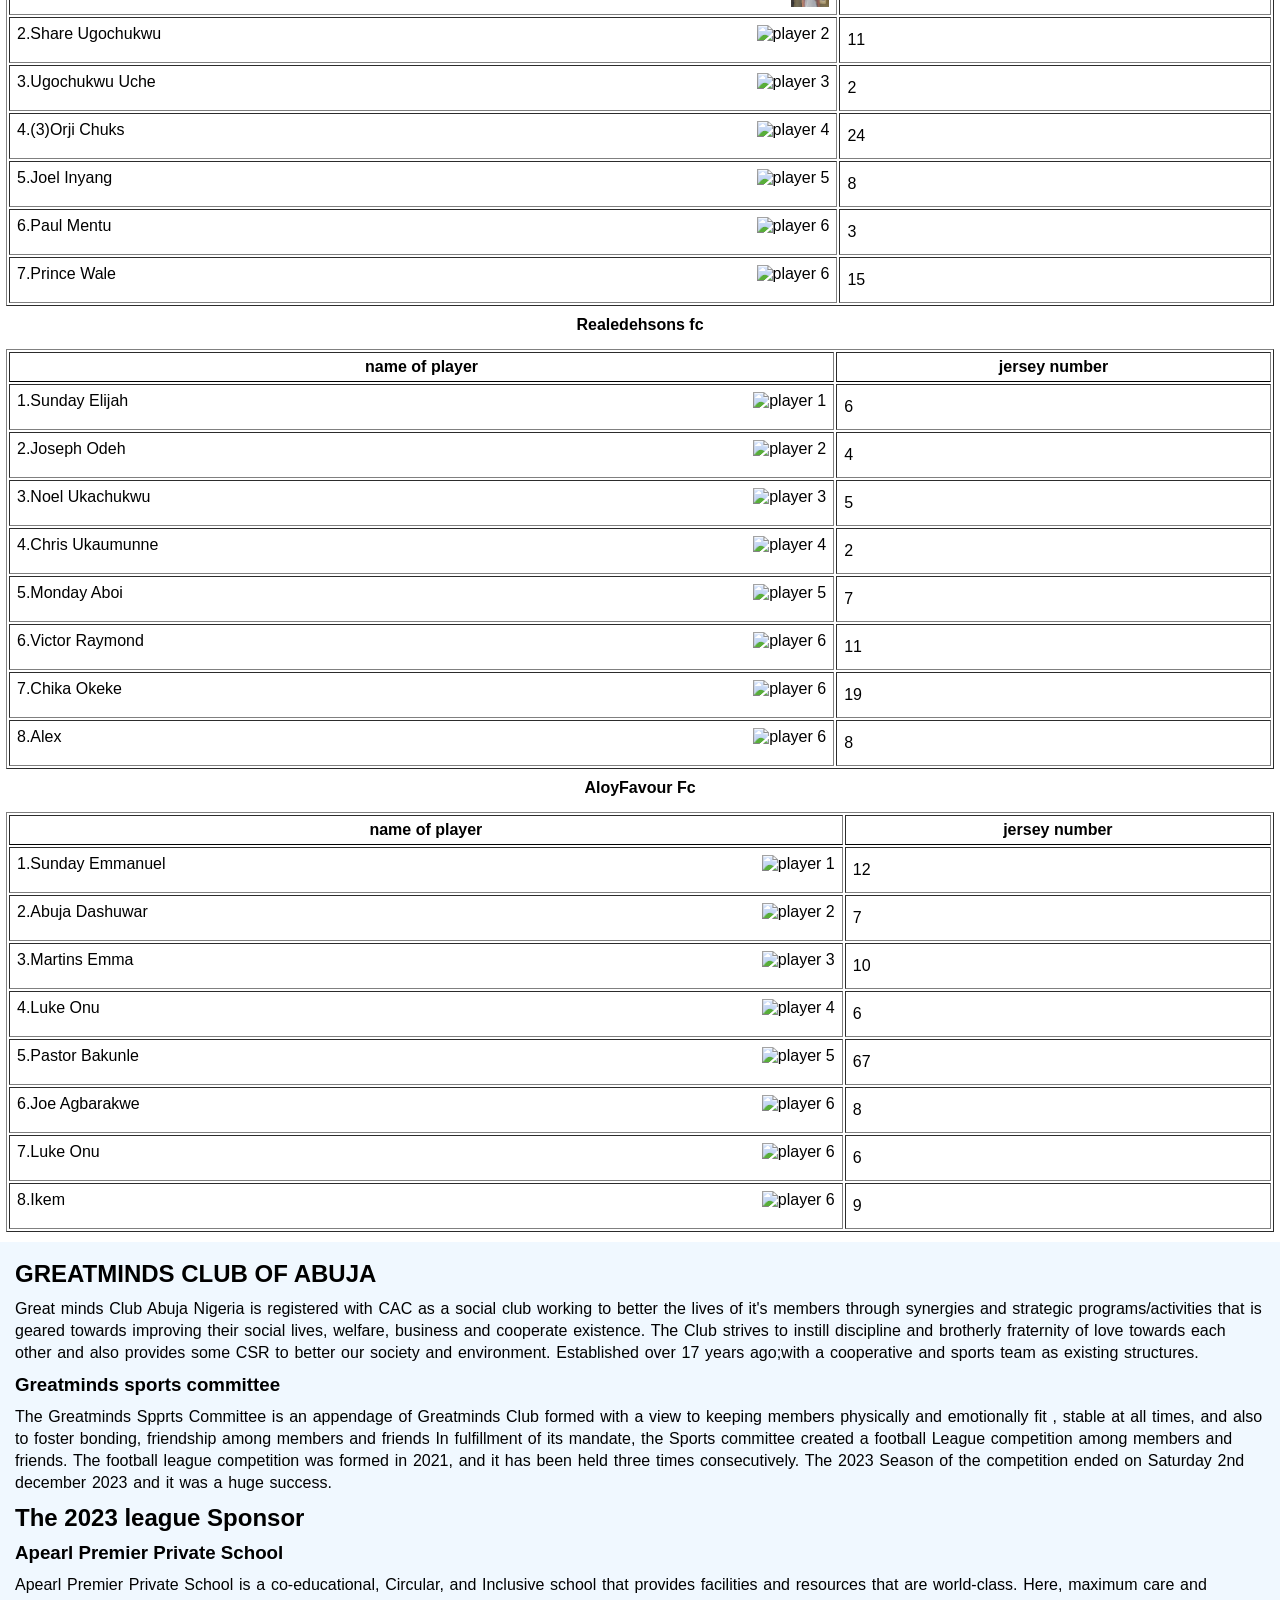
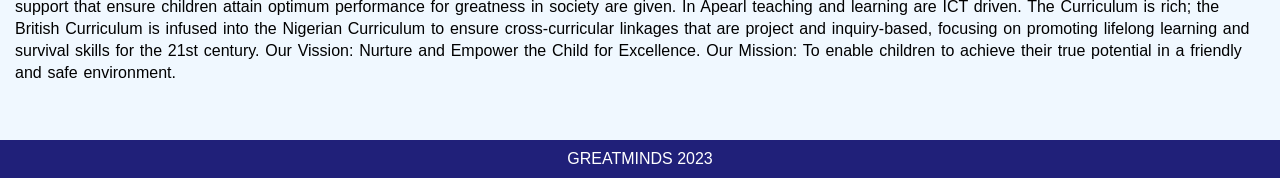
==== commit 42cc3f17: "Update index.html" ====
--- a/index.html
+++ b/index.html
@@ -4,7 +4,7 @@
     <meta charset="UTF-8">
     <meta name="viewport" content="width=device-width, initial-scale=1.0">
     <link href="https://fonts.googleapis.com/icon?family=Material+Icons" rel="stylesheet">
-    <link rel="stylesheet" href="./css/home.css">
+    <link rel="stylesheet" href="style.css">
     <title>Document</title>
 </head>
 <body>
--- a/style.css
+++ b/style.css
@@ -0,0 +1,568 @@
+*{
+    padding: 0;
+    margin: 0;
+    box-sizing: border-box;
+    font-family: Helvetica Neue, Helvetica, Arial, sans-serif;
+}
+body{
+    overflow-x: hidden !important;
+    height: 100%;
+}
+.main-video{
+    width: 500px;
+    height: 100px;
+}
+.video-container{
+    margin-top: 200px;
+    display: flex;
+    row-gap: 0px;
+    width: 100%;
+}
+.main-video video{
+    width: 200px;
+    height: 100px;
+}
+.banner{
+    height: 20vh;
+    width: 100%;
+    text-align: center;
+    background-color: skyblue;
+    display: flex;
+    align-items: center;
+}
+.banner h1{
+    color: white;
+    text-transform: capitalize;
+}
+.navbar{
+    background-color: skyblue;
+    background-color:  rgba(20, 20, 114, 0.947);
+    width: 100%;
+    height: 40px;
+    padding: 8px;
+    display: flex;
+    justify-content: space-between;
+    align-items: center;
+    z-index: 10;
+}
+.navbar span{
+    color: white;
+    text-transform: capitalize;
+    font-weight: 700;
+}
+.navbar ul{
+    display: flex;
+}
+li{
+    list-style: none;
+    color: white;
+    text-transform: uppercase;
+    margin: 10px;
+}
+.navbar ul li a{
+    text-decoration: none;
+    color: white;
+}
+.circle{
+    width: 140px;
+    height: 140px;
+    border-radius: 100%;
+    border: 5px solid blue;
+    border-top-color: black;
+    border-top-color: rgb(232, 173, 23);
+    animation: rotation linear 4s infinite;
+}
+
+@keyframes rotation{
+    0%{
+        transform: rotate(1turn)
+    }
+    100%{
+        transform: rotate(0deg)
+    }
+}
+
+.pre-load{
+    display: flex;
+    flex-direction: column;
+    justify-content: center;
+    width:100%;
+    height: 100vh;
+    height: 100%;
+    position: fixed;
+    align-items: center;
+    gap: 15px;
+    transition-delay: 1.5s;
+    background-color: white;
+    z-index: 999;
+}
+.text span{
+    font-size: 40px;
+    -webkit-text-fill-color: transparent;
+    -webkit-background-clip: text;
+    background-size: 300px;
+    background-size: contain;
+    background-image:url( ./syringe.png);
+    animation: move 8s forwards infinite;
+}
+@keyframes move{
+    0%{
+        background-position: 100%;
+    }
+    100%{
+        background-position: 0%;
+    }
+}
+.finish{
+transform: translateY(-100%);
+}
+
+i.menu{
+    display: none;
+    color: white;
+}
+
+/* 
+swiper-container {
+    width: 100%;
+    height: 100%;
+  }
+
+  swiper-slide {
+    text-align: center;
+    font-size: 18px;
+    background: #fff;
+    display: flex;
+    justify-content: center;
+    align-items: center;
+  }
+
+  swiper-slide img {
+    display: block;
+    width: 100%;
+    height: 100%;
+    object-fit: cover;
+  } */
+  .mySwiper{
+    margin-top: 10px;
+    z-index: 2;
+    width: 100%;
+    overflow-x: hidden;
+  }
+  footer{
+    position: relative;
+    top: 0;
+    text-align: center;
+    background-color: rgba(20, 20, 114, 0.947);
+    padding: 10px;
+  }
+  footer p{
+    color: white;
+  }
+swiper-slide:first-child{
+    background-color: black;
+    width: 100%;
+    display: flex;
+    justify-content: center;
+    align-items: center;
+    height: 42vh;
+}
+swiper-slide:first-child img{
+  width: 100%;
+  height: 100%;
+}
+swiper-slide:nth-child(2){
+    width: 100%;
+    kerning: auto;
+    display: flex;
+    justify-content: center;
+    align-items: center;
+    height: 42vh;
+}
+swiper-slide:nth-child(2) img{
+    width: 100%;
+    height: 100%;
+} 
+
+swiper-slide:nth-child(3){
+    width: 100%;
+    /* height: 75vh; */
+    display: flex;
+    justify-content: center;
+    align-items: center;
+    height: 42vh;
+}
+swiper-slide:nth-child(3) img{
+  width: 100%;
+  height: 100%;
+}
+
+swiper-slide:nth-child(4){
+    width: 100%;
+    height: 42vh;
+    display: flex;
+    flex-direction: column;
+    align-items: center;
+    justify-content: center;
+    text-align: center;
+}
+swiper-slide:nth-child(4) img{
+    width: 100%;
+    height: 100%;
+}
+swiper-slide:nth-child(5){
+    background-color:#a69572;
+    background-color:#8696FE;
+    background-color:rgba(180, 180, 154, 0.778);
+    width: 100%;
+    height: 42vh;
+    display: flex;
+    flex-direction: column;
+    align-items: center;
+    justify-content: center;
+    text-align: center;
+}
+swiper-slide:nth-child(5) img{
+    height: 100%;
+    width: 100%;
+}
+.images2 img{
+    height:350px;
+    width:350px;
+} 
+.images2{
+    margin:12px;
+}
+
+.marquee-container{
+    background-color: white;
+    box-shadow: 0px 0px 5px rgb(239, 236, 236);
+    z-index: 2;
+    z-index: 2;
+    margin: 8px;
+    padding: 8px;
+}
+.marquee-container img{
+    height: 30px;
+    margin-left: 20px;
+}
+.marquee-container h4{
+    text-align: center;
+    margin: 6px;
+}
+.marq{
+    display: flex;
+    gap: 20px;
+}
+.navbar ul li a.active{
+    color: gold;
+    text-decoration: underline;
+    text-decoration-color: gold;
+}
+.table-container{
+    margin: 6px;
+    /* overflow-x: scroll; */
+    /* width: 100%; */
+}
+.table-container table{
+    width: 100%;
+    margin-top: 15px;
+    margin-bottom: 10px;
+    table-layout: auto;
+}
+.table-container table tr img{
+    /* width: 50px; */
+    height: 30px;
+}
+.table-container table tr td:first-child{
+    display: flex;
+    justify-content: space-between;
+}
+.table-container tr td{
+    padding: 7px;
+}
+.about{
+    font-family: sans-serif;
+    font-family: Verdana, Geneva, Tahoma, sans-serif;
+    background-color: #f8f0e0;
+    background-color: aliceblue;
+    padding: 8px;
+    text-align: start;
+}
+.about p{
+    word-spacing: 1.3px;
+    line-height: 22px;
+    margin-top: 3px;
+    margin-bottom: 3px;
+}
+.about h3,h2{
+    margin-top: 10px;
+    margin-bottom: 10px;
+}
+.new-1{
+    display: flex;
+    flex-direction: column;
+    text-align: center;
+    width: 250px;
+    height: 150px;
+    background-color: rgb(147, 160, 171);
+}
+
+.news1-image{
+    display: flex;
+    align-items: center;
+    justify-content: center;
+}
+.news{
+    display: grid;
+    grid-auto-flow: column;
+    overflow-x: auto;
+    gap: 10px;
+    margin: 10px;
+    margin-right: 10px;
+}
+.weekly h3{
+    margin: 10px;
+}
+.week-1{
+    display: flex;
+    margin-top: 10px;
+    gap: 11px;
+}
+.team div{
+    display: flex;
+    gap: 110px;
+    justify-content:space-between;
+}
+
+
+/* .week-1 span:first-child:after{
+    position: absolute;
+    content: '';
+    border: 2px solid rgb(68, 68, 65);
+    height: 30px;
+    left: 57px;
+    display: none;
+     right: -30px; 
+} */
+.weekly fieldset{
+    margin: 8px;
+}
+
+fieldset table tr td{
+    font-weight: bolder;
+    padding: 3px 10px;
+}
+fieldset table tr td:nth-child(2){
+    display: flex;
+    justify-content: space-between;
+    align-items: center;
+    font-weight: bolder;
+}
+.league-table .standing{
+    display: flex;
+    justify-content: space-between;
+}
+
+.league-table table{
+ width: 100%;
+ text-align: center;
+ border: 2px solid black;
+ margin-bottom: 10px;
+ row-gap: 450px;
+ background-color: aliceblue;
+}
+.league-table table tr{
+    row-gap: 30px;
+}
+/* .league-table .tr{
+    background-color:green;
+    color: white;
+}
+.league-table .tr4{
+    background-color:red;
+    color: white;
+} */
+.league-table td,th{
+    padding: 5px;
+    margin-bottom: 4px;
+    border-bottom: 1px solid black;
+}
+.league-table .l{
+    color: red;
+    font-weight: bolder;
+}
+.league-table .c{
+    color: green;
+    font-weight: bolder;
+}
+#table2{
+    display: none;
+    /* display: table; */
+}
+#table2 td span{
+    color: red;
+}
+.topscorers table{
+    width: 100%;
+    text-align: center;
+    background-color: aliceblue;
+    margin-top: 20px;
+    margin-bottom: 20px;
+    border: 1px solid black;
+    border-radius: 12px;
+}
+.topscorers table td,th{
+    padding: 5px;
+    margin-bottom: 4px;
+    border-bottom: 1px solid black;  
+}
+.topscorers h3{
+    text-align: center;
+}
+.topassist table{
+    width: 100%;
+    text-align: center;
+    background-color: aliceblue;
+    margin-top: 20px;
+    margin-bottom: 20px;
+    border: 1px solid black;
+    border-radius: 12px;
+}
+.topassist table td,th{
+    padding: 5px;
+    margin-bottom: 4px;
+    border-bottom: 1px solid black;  
+}
+.topassist h3{
+    text-align: center;
+}
+#select{
+background-color: rgba(20, 20, 114, 0.947);
+color: white;
+padding: 6px;
+}
+#all{
+    display: none;
+    display: block;
+}
+.main-video{
+    width: 100%;
+    display: flex;
+    align-items: center;
+    gap: 12px;
+    margin-bottom: 20px;
+}
+
+/* .news-container{
+    display: none;
+    display: block;
+} */
+#videos{
+    display: none;
+}
+ #all{
+    margin-left: 12px;
+    margin-right: 12px;
+ }
+ .about{
+    padding-left: 15px;
+    padding-right: 15px;
+ }
+ img {
+    transition: transform 0.3s ease-in-out;
+}
+
+.zoomed {
+    transform: scale(15,35);
+    margin:0px auto;
+    /* height: 100%; */
+    object-fit: contain;
+    display: flex;
+    justify-content: center;
+    z-index: 500; 
+    position: fixed;
+    left: 0;
+    right: 0;
+    top: 50%;
+    bottom: 0;
+    overflow-x: hidden;
+    overflow-y: auto;
+}
+#table2_2{
+    display: none;
+}
+#newyear{
+    display: none;
+}
+#newyear fieldset{
+   margin: 12PX;
+}
+#newyear #standings{
+    margin: 12PX;
+ }
+
+
+
+@media (max-width:768px){
+   .navbar ul{
+    flex-direction: column;
+   }
+   .navbar nav{
+     display: flex;
+     align-items: center;
+     justify-content: center;
+     margin-right: 30px;
+   }
+   .navbar ul li a{
+    color: white;
+    text-align: center;
+    font-size: 28px;
+    margin: 50px;
+   }
+   .navbar ul li{
+    margin: 40px;
+   }
+   .list{
+    width: 60%;
+    height: 100%;
+    background-color: rgba(20, 20, 114, 0.947) ;
+    background-color: rgb(172, 197, 218);
+    position: fixed;
+    margin: 0;
+    margin-top: 0;
+    padding: 0;
+    z-index: 10;
+    top: 0;
+    right: 0;
+    bottom: 0;
+    text-align: center;
+    display: flex;
+    align-items: center;
+    justify-content: center;
+    transform: translateX(100%);
+    transition-delay: 0.6s;
+    transition-duration: 0.6s;
+   }
+
+   i.menu{
+    display: block;
+    cursor: pointer;
+    z-index: 15;
+    /* position: fixed; */
+    position: relative;
+}
+.open{
+    transform: translateX(0);
+}
+ 
+}
+.images{
+    width: 100%;
+    margin: 10px;
+    display: grid;
+    grid-auto-flow: column;
+    overflow-x: auto;
+    gap: 20px;
+    margin-right: 20px;
+}
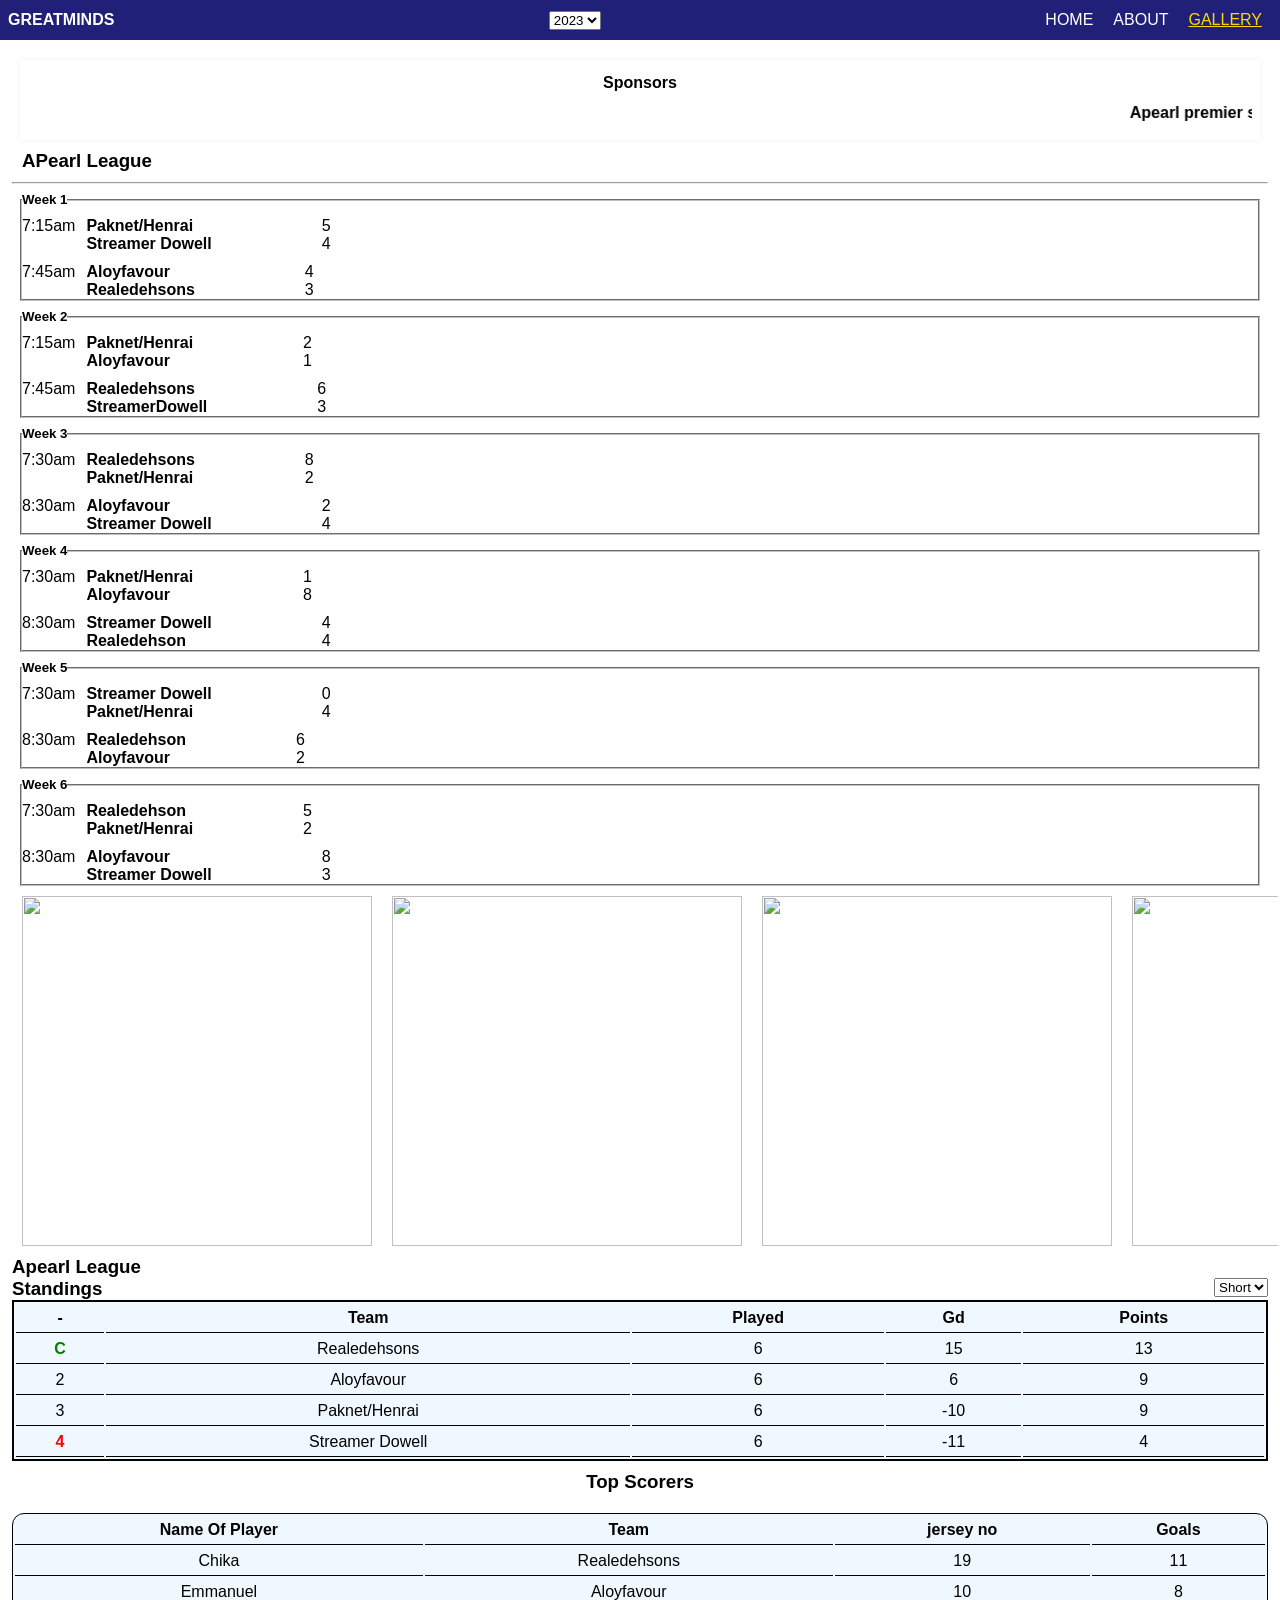
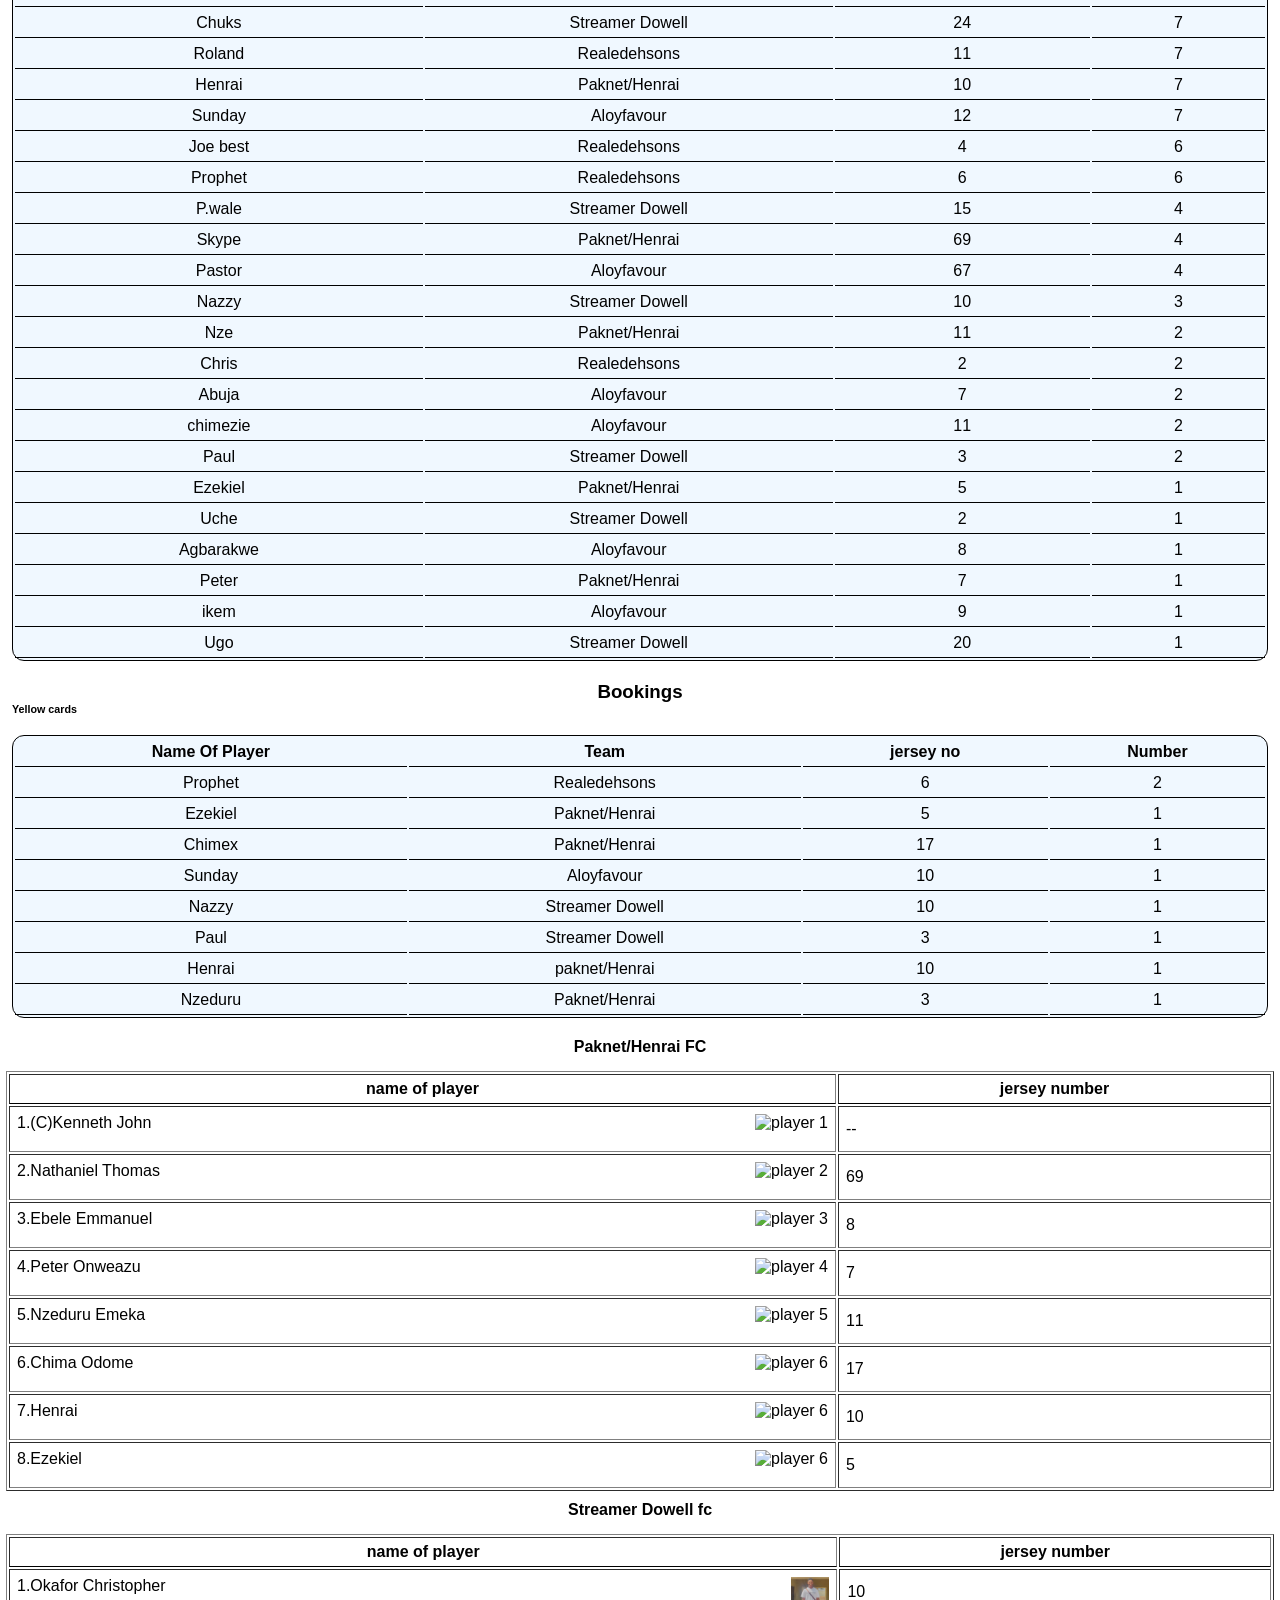
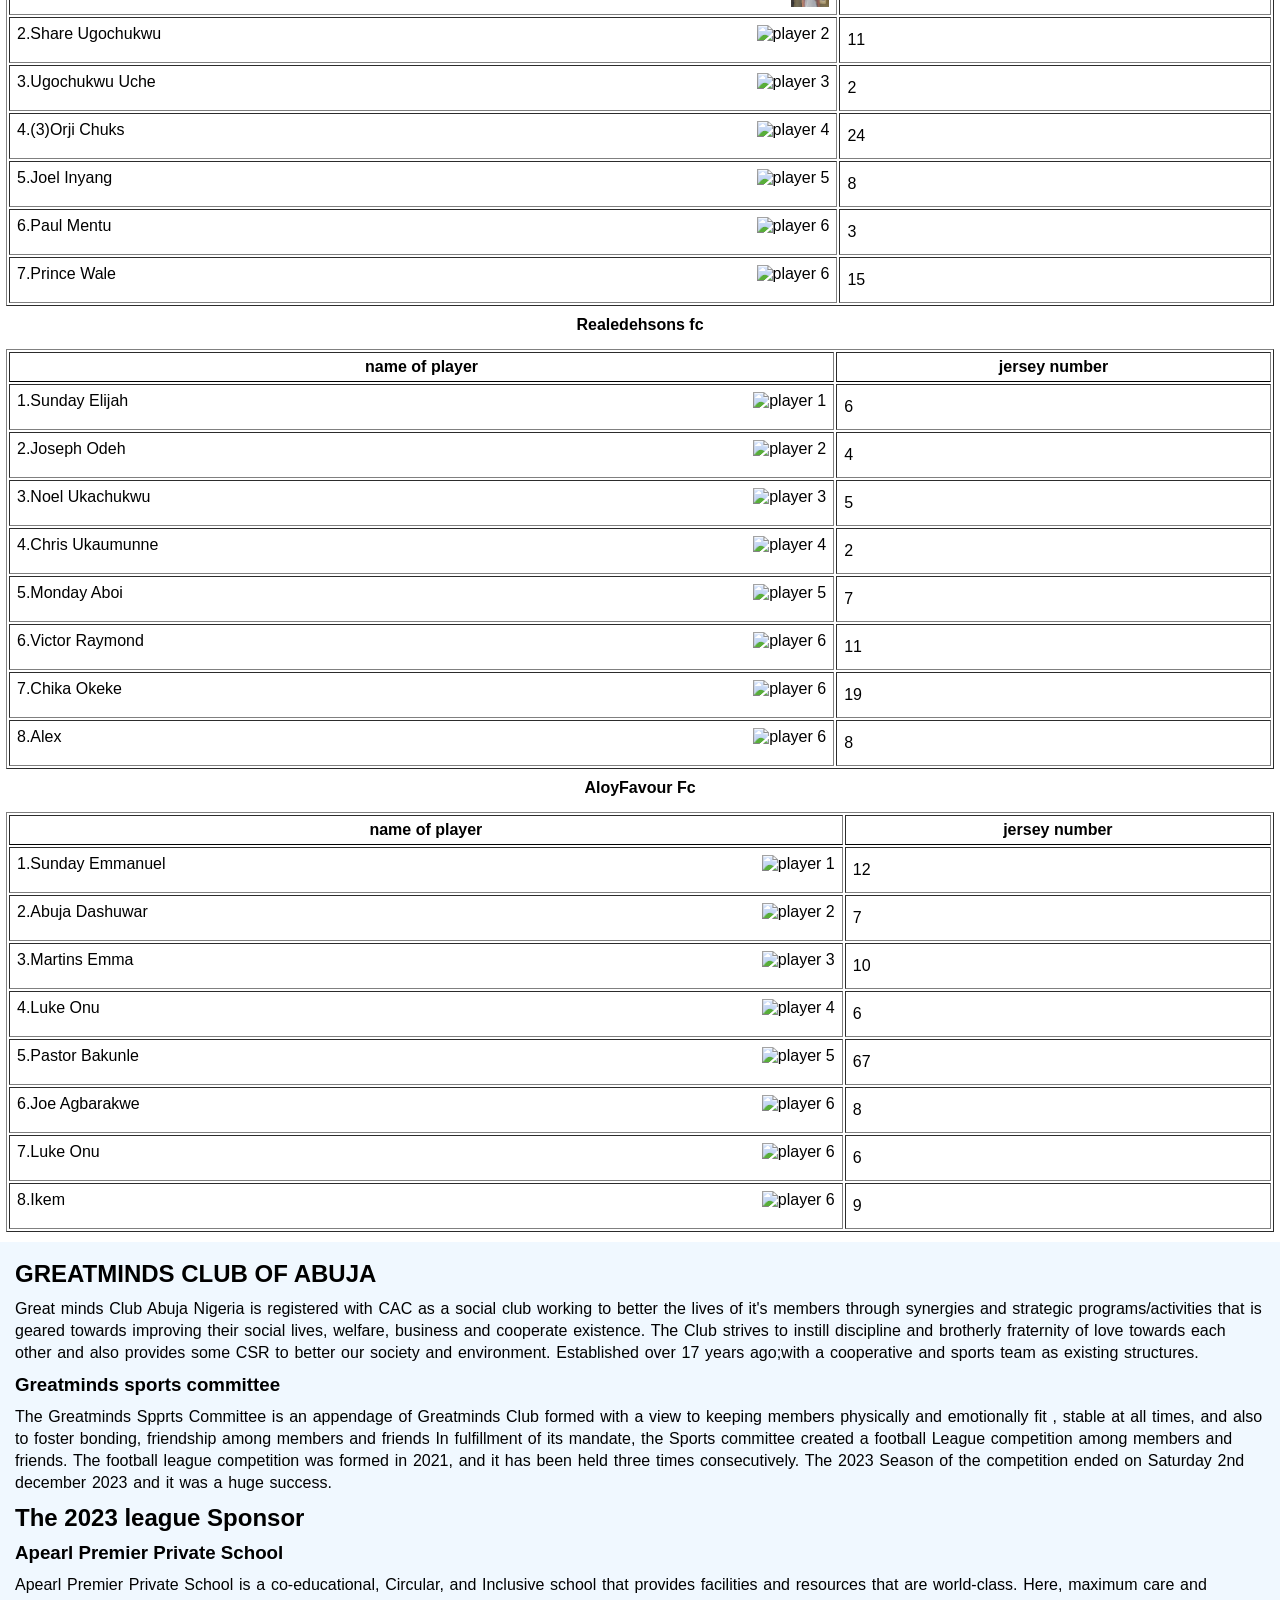
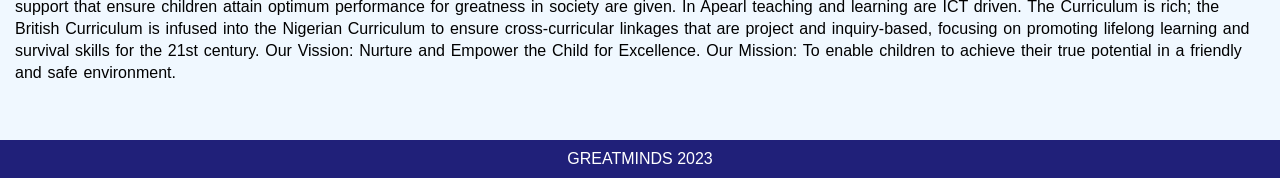
==== commit 33048ade: "Update index.html" ====
--- a/index.html
+++ b/index.html
@@ -1142,7 +1142,7 @@
         table2_2.style.display='table';
     }
 })
- newyear.addEventListener("click",function(){
+ newyear.addEventListener("change",function(){
     if(newyear.value==="2023"){
          lastyear.style.display='block';
          thisyear.style.display='none';
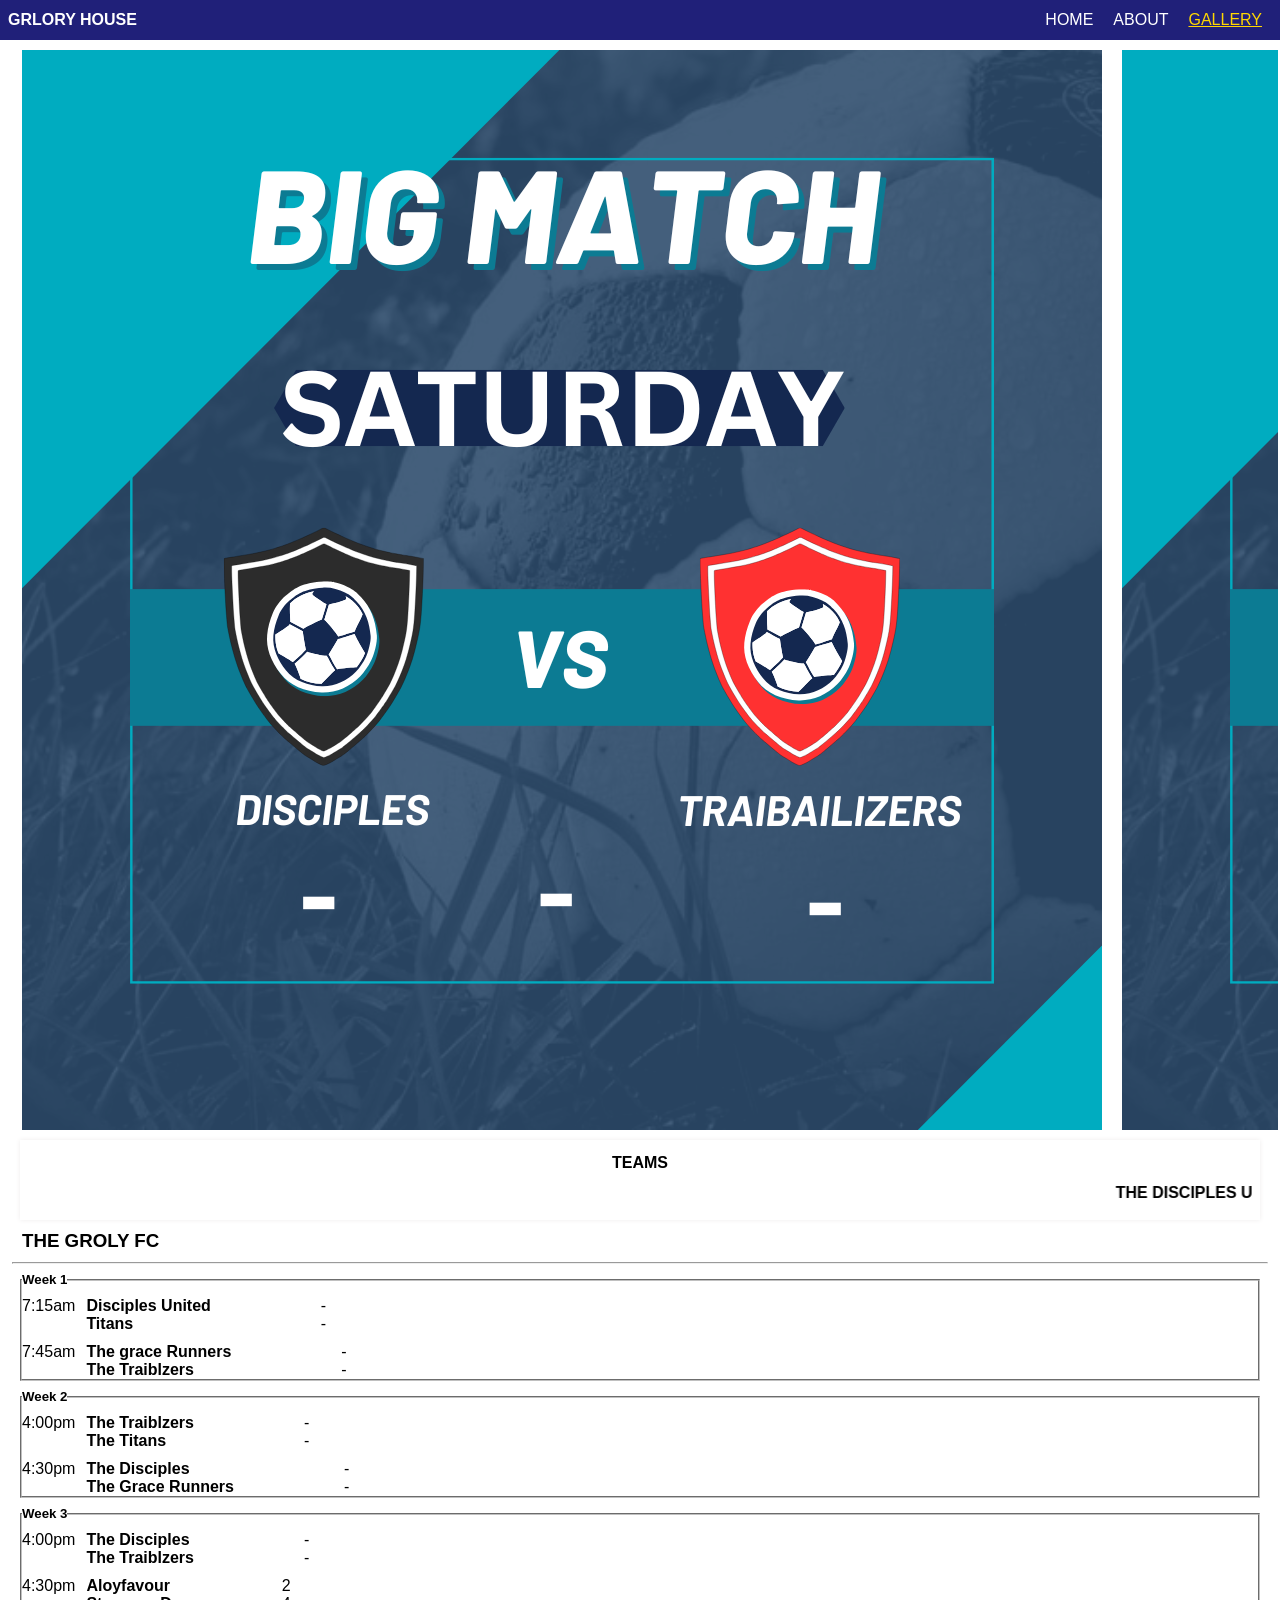
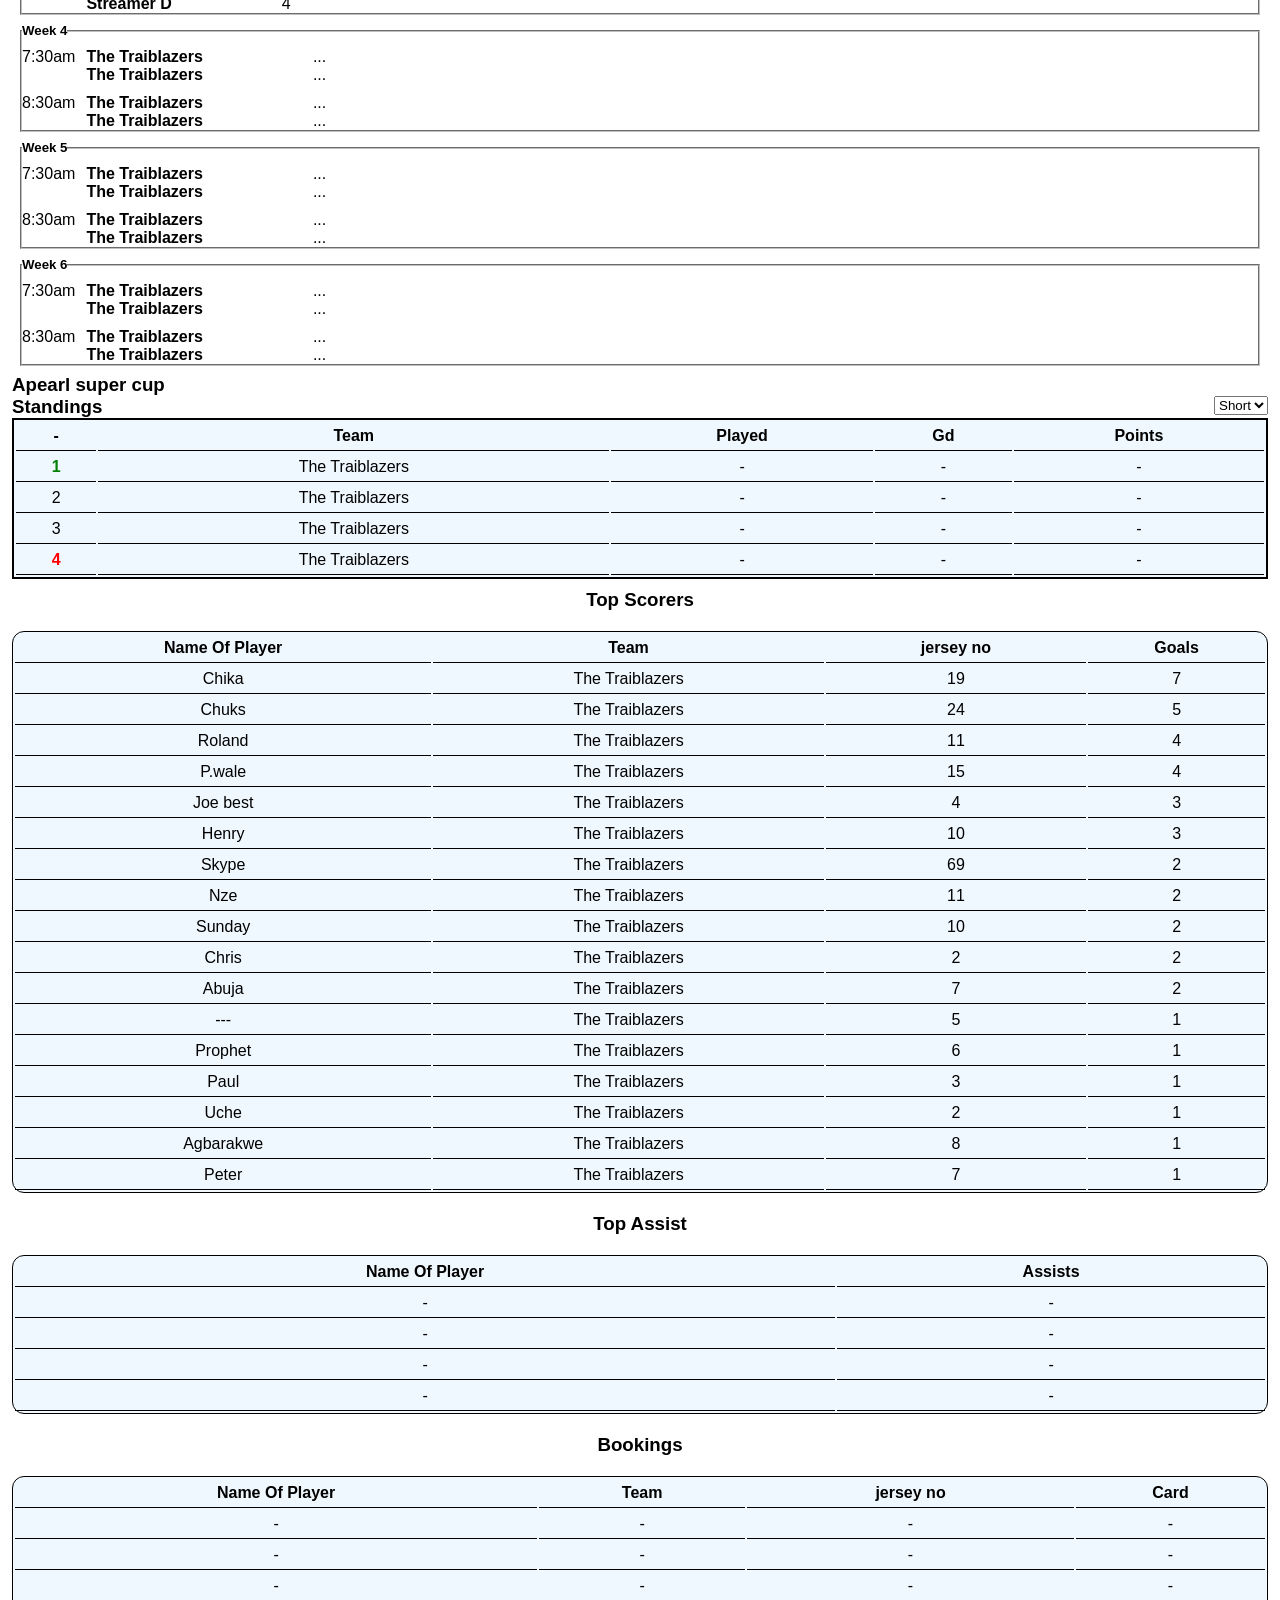
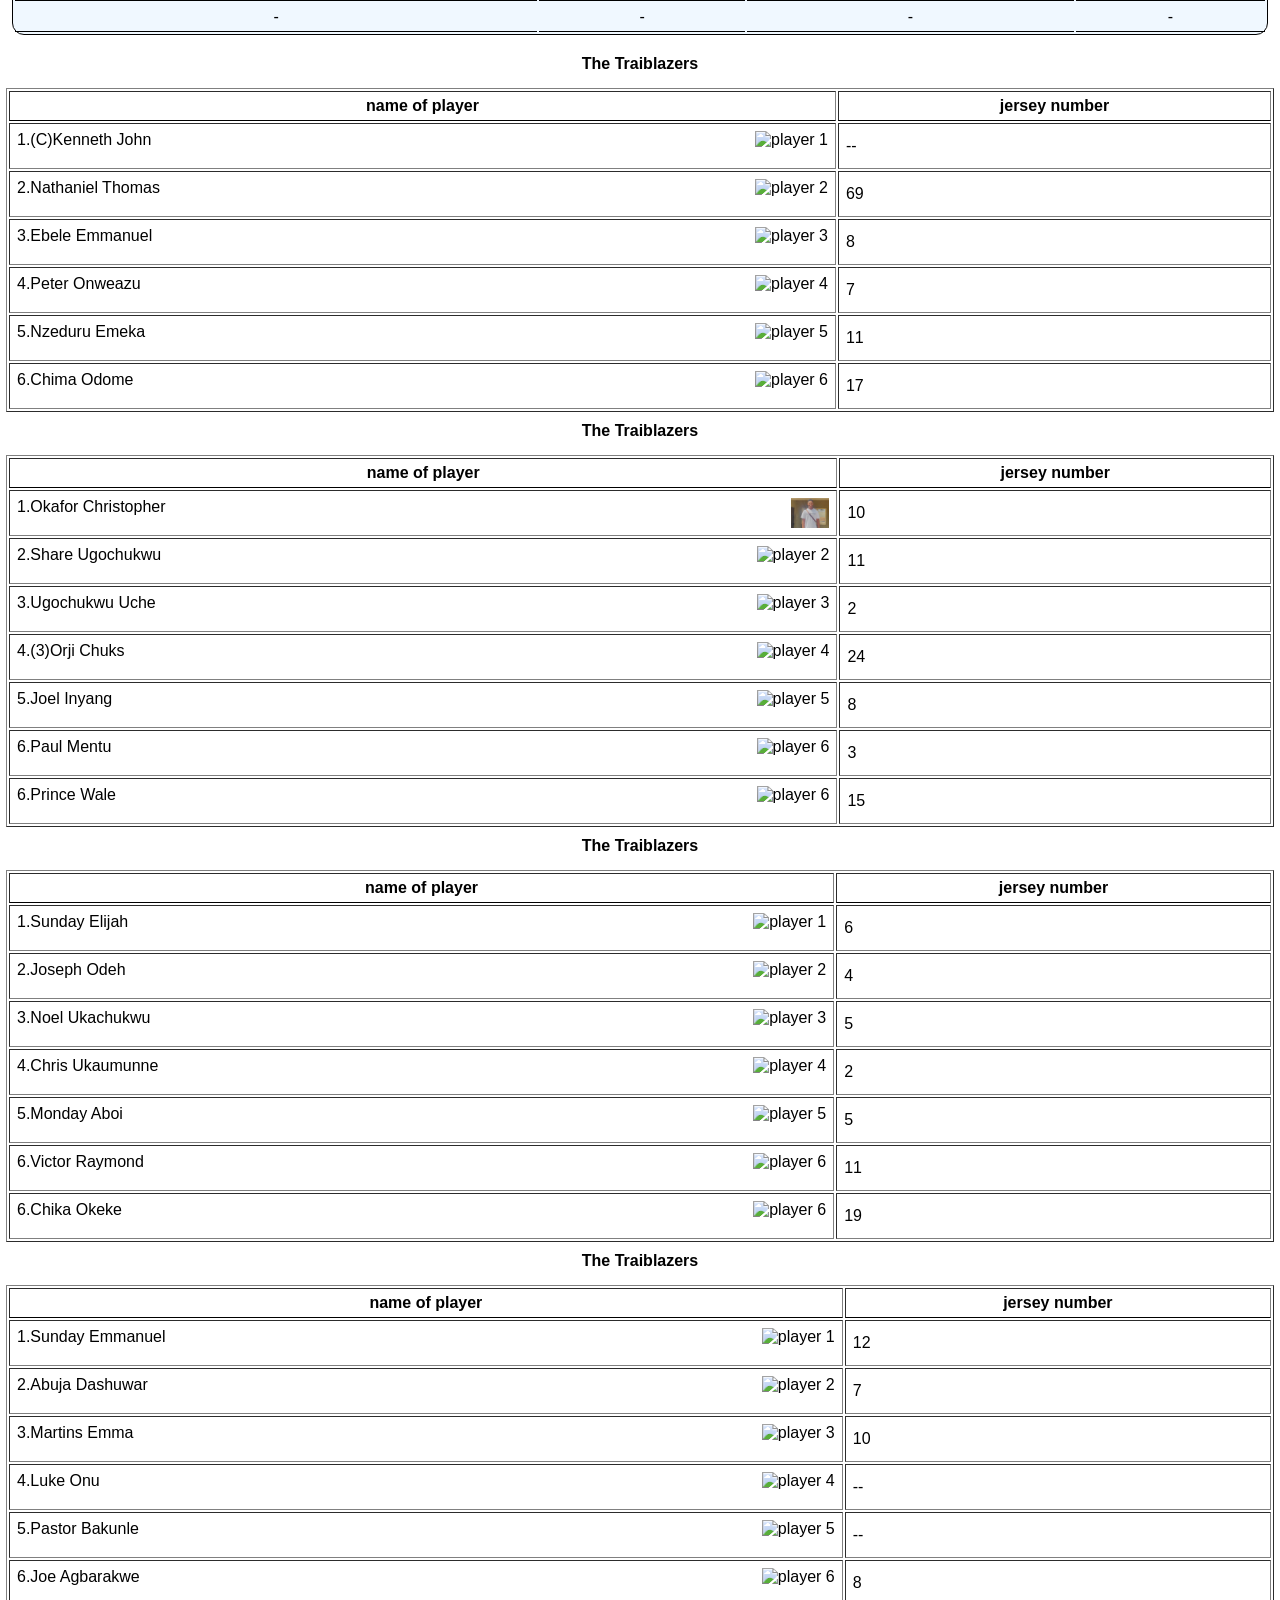
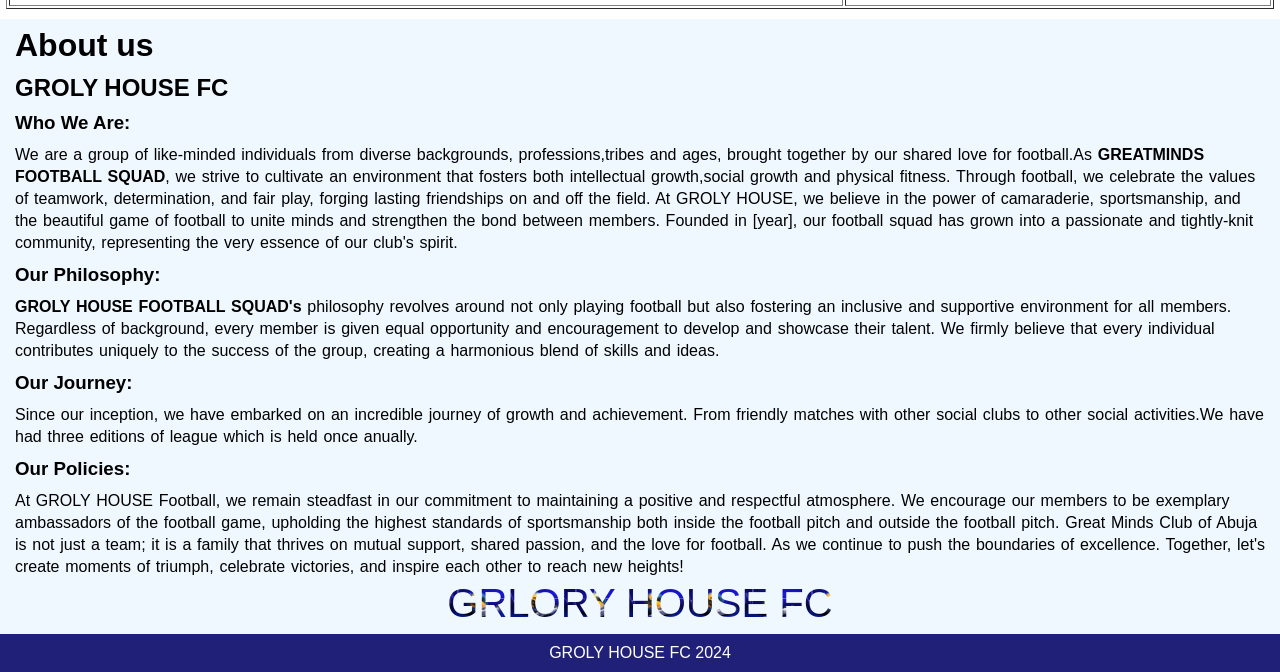
==== commit 176dccfd: "Update index.html" ====
--- a/index.html
+++ b/index.html
@@ -4,25 +4,18 @@
     <meta charset="UTF-8">
     <meta name="viewport" content="width=device-width, initial-scale=1.0">
     <link href="https://fonts.googleapis.com/icon?family=Material+Icons" rel="stylesheet">
-    <link rel="stylesheet" href="style.css">
+    <link rel="stylesheet" href="./style.css">
     <title>Document</title>
 </head>
 <body>
     <div class="pre-load">
         <div class="circle"></div>
         <div class="text">
-            <span>GREATMINDS</span>
+            <span>GRLORY HOUSE FC</span>
         </div>
     </div>
     <div class="navbar">
-        <span>GREATMINDS</span>
-      
-        <div>
-            <select name="" id="year">
-                <option value="2023">2023</option>
-                <option value="2024">2024</option>
-            </select>
-        </div>
+        <span>GRLORY HOUSE</span>
         <nav>
            <ul class="list">
                <li><a href="/index.html">Home</a></li>
@@ -36,40 +29,33 @@
         </nav>
       
    </div>
-   <section id="lastyear">
    <section id="all">
    <section id="fixtures">
     <div class="news-container">
- 
+   
 <div class="images">
-         <img src="./champ.png" alt="">
-
-     <img src="./bm.png" alt="">
-    <img src="./bm2.png" alt="">
-    <img src="./Big Match 6.png" alt="">
-    <img src="./Big Match 5.png" alt="">
+    <img src="./glory.png" alt="">
+    <img src="./glory.png" alt="">
+    <img src="./glory.png" alt="">
+    <img src="./glory.png" alt="">
+    <img src="./glory.png" alt="">
+    <img src="./glory.png" alt="">
     
-    <img src="./Big Match3.png" alt="">
-    <img src="./Big Match4.png" alt="">
-    <img src="./Big Match.png" alt="">
-    <img src="./Big Match (2).png" alt="">
-    <img src="./greatminds.png" alt="">
 </div>
 <div class="marquee-container">
-    <h4>Sponsors</h4>
+    <h4>TEAMS</h4>
       <marquee behavior="alt" direction="left">
        <div class="marq">
-        <h4>Apearl premier school</h4>
-        <h4>Paknet/Henrai</h4>
-        <h4>Streamer Dowell</h4>
-        <h4>Aloyfavour</h4>
-        <h4>Realedehsons</h4>
+        <h4>THE DISCIPLES UNITED</h4>
+        <h4>THE TRAIBLAZERS</h4>
+        <h4>THE TITANS</h4>
+        <h4>THE GRACE RUNNERS</h4>
     </div>
       </marquee>
   </div>
 
    <div class="weekly">
-    <h3>APearl League </h3>
+    <h3>THE GROLY FC</h3>
     <hr>
   <fieldset>
     <legend>    <h5>Week 1</h5>
@@ -78,10 +64,10 @@
         <span>7:15am</span>
    <div class="team">
     <div> 
-        <h4>Paknet/Henrai</h4><span>5</span>
-     </div>
-     <div>
-         <h4>Streamer Dowell</h4><span>4</span>
+        <h4>Disciples United</h4><span>-</span>
+     </div>
+     <div>
+         <h4>Titans</h4><span>-</span>
      </div>
    </div>
     </div>
@@ -89,10 +75,10 @@
         <span>7:45am</span>
    <div class="team">
     <div> 
-        <h4> Aloyfavour</h4> <span>4</span>
-     </div>
-     <div>
-         <h4>Realedehsons</h4> <span>3</span>
+        <h4> The grace Runners</h4> <span>-</span>
+     </div>
+     <div>
+         <h4>The Traiblzers</h4> <span>-</span>
      </div>
    </div>
     </div>
@@ -102,24 +88,24 @@
     <legend>    <h5>Week 2</h5>
     </legend>
     <div class="week-1">
-        <span>7:15am</span>
-   <div class="team">
-    <div> 
-        <h4>Paknet/Henrai</h4> <span>2</span>
-     </div>
-     <div>
-         <h4>Aloyfavour</h4> <span>1</span>
-     </div>
-   </div>
-    </div>
-    <div class="week-1">
-        <span>7:45am</span>
-   <div class="team">
-    <div> 
-        <h4>Realedehsons</h4> <span>6</span>
-     </div>
-     <div>
-         <h4>StreamerDowell</h4> <span>3</span>
+        <span>4:00pm</span>
+   <div class="team">
+    <div> 
+        <h4>The Traiblzers</h4> <span>-</span>
+     </div>
+     <div>
+         <h4>The Titans</h4> <span>-</span>
+     </div>
+   </div>
+    </div>
+    <div class="week-1">
+        <span>4:30pm</span>
+   <div class="team">
+    <div> 
+        <h4>The Disciples</h4> <span>-</span>
+     </div>
+     <div>
+         <h4>The Grace Runners</h4> <span>-</span>
      </div>
    </div>
     </div>
@@ -128,24 +114,24 @@
     <legend>    <h5>Week 3</h5>
     </legend>
     <div class="week-1">
-        <span>7:30am</span>
-   <div class="team">
-    <div> 
-        <h4>Realedehsons</h4> <span>8</span>
-     </div>
-     <div>
-         <h4>Paknet/Henrai</h4> <span>2</span>
-     </div>
-   </div>
-    </div>
-    <div class="week-1">
-        <span>8:30am</span>
+        <span>4:00pm</span>
+   <div class="team">
+    <div> 
+        <h4>The Disciples</h4> <span>-</span>
+     </div>
+     <div>
+         <h4>The Traiblzers</h4> <span>-</span>
+     </div>
+   </div>
+    </div>
+    <div class="week-1">
+        <span>4:30pm</span>
    <div class="team">
     <div> 
         <h4>Aloyfavour</h4> <span>2</span>
      </div>
      <div>
-         <h4>Streamer Dowell</h4> <span>4</span>
+         <h4>Streamer D</h4> <span>4</span>
      </div>
    </div>
     </div>
@@ -157,10 +143,10 @@
         <span>7:30am</span>
    <div class="team">
     <div> 
-        <h4>Paknet/Henrai</h4> <span>1</span>
-     </div>
-     <div>
-         <h4>Aloyfavour</h4> <span>8</span>
+        <h4> The Traiblazers</h4> <span>...</span>
+     </div>
+     <div>
+         <h4> The Traiblazers</h4> <span>...</span>
      </div>
    </div>
     </div>
@@ -168,10 +154,10 @@
         <span>8:30am</span>
    <div class="team">
     <div> 
-        <h4>Streamer Dowell</h4> <span>4</span>
-     </div>
-     <div>
-         <h4>Realedehson</h4> <span>4</span>
+        <h4>The Traiblazers</h4> <span>...</span>
+     </div>
+     <div>
+         <h4> The Traiblazers</h4> <span>...</span>
      </div>
    </div>
     </div>
@@ -183,10 +169,10 @@
         <span>7:30am</span>
    <div class="team">
     <div> 
-        <h4>Streamer Dowell</h4> <span>0</span>
-     </div>
-     <div>
-         <h4>Paknet/Henrai</h4> <span>4</span>
+        <h4> The Traiblazers</h4> <span>...</span>
+     </div>
+     <div>
+         <h4> The Traiblazers</h4> <span>...</span>
      </div>
    </div>
     </div>
@@ -194,10 +180,10 @@
         <span>8:30am</span>
    <div class="team">
     <div> 
-        <h4>Realedehson</h4> <span>6</span>
-     </div>
-     <div>
-         <h4>Aloyfavour</h4> <span>2</span>
+        <h4> The Traiblazers</h4> <span>...</span>
+     </div>
+     <div>
+         <h4>The Traiblazers</h4> <span>...</span>
      </div>
    </div>
     </div>
@@ -209,10 +195,10 @@
         <span>7:30am</span>
    <div class="team">
     <div> 
-        <h4>Realedehson</h4> <span>5</span>
-     </div>
-     <div>
-         <h4>Paknet/Henrai</h4> <span>2</span>
+        <h4> The Traiblazers</h4> <span>...</span>
+     </div>
+     <div>
+         <h4> The Traiblazers</h4> <span>...</span>
      </div>
    </div>
     </div>
@@ -220,10 +206,10 @@
         <span>8:30am</span>
    <div class="team">
     <div> 
-        <h4>Aloyfavour</h4> <span>8</span>
-     </div>
-     <div>
-         <h4>Streamer Dowell</h4> <span>3</span>
+        <h4> The Traiblazers</h4> <span>...</span>
+     </div>
+     <div>
+         <h4> The Traiblazers</h4> <span>...</span>
      </div>
    </div>
     </div>
@@ -233,37 +219,9 @@
    
    </div>
 </section>
-       <div class="images images2">
-                <img src="./aperl12.jpg" alt="">
-
-
-     <img src="./aperl1.jpg" alt="">
-    
-    <img src="./aperl2.jpg" alt="">
-                <img src="./aperl6.jpg" alt="">
-               <img src="./aperl7.jpg" alt="">
-               <img src="./aperl8.jpg" alt="">
-                           <img src="./aperl14.jpg" alt="">
-                <img src="./aperl4.jpg" alt="">
-
-                                      <img src="./champions.png" alt="">
-                                      <img src="./white.jpg" alt="">
-
-
-               <img src="./aperl9.jpg" alt="">
-               <img src="./aperl3.jpg" alt="">
-
-
-
-
-
-
-
-
- </div>
 <section id="standings">
    <div class="league-table">
-    <h3>Apearl League</h3>
+    <h3>Apearl super cup</h3>
     <div class="standing">
         <h3>Standings</h3>
          <div>
@@ -282,34 +240,32 @@
             <th>Points</th>
         </thead>
         <tr class="tr">
-            <td class="c">C</td>
-            <td>Realedehsons</td>
-            <td>6</td>
-            <td>15</td>
-            <td>13</td>
+            <td class="c">1</td>
+            <td>The Traiblazers</td>
+            <td>-</td>
+            <td>-</td>
+            <td>-</td>
         </tr>
-          <tr>
+        <tr>
             <td>2</td>
-            <td>Aloyfavour</td>
-            <td>6</td>
-            <td>6</td>
-            <td>9</td>
+            <td>The Traiblazers</td>
+            <td>-</td>
+            <td>-</td>
+            <td>-</td>
         </tr>
-           <tr>
+        <tr>
             <td>3</td>
-            <td>Paknet/Henrai</td>
-            <td>6</td>
-            <td>-10</td>
-            <td>9</td>
+            <td>The Traiblazers</td>
+            <td>-</td>
+            <td>-</td>
+            <td>-</td>
         </tr>
-      
-     
         <tr class="tr4">
             <td class="l">4</td>
-            <td>Streamer Dowell</td>
-            <td>6</td>
-            <td>-11</td>
-            <td>4</td>
+            <td>The Traiblazers</td>
+            <td>-</td>
+            <td>-</td>
+            <td>-</td>
         </tr>
     </table>
     <table id="table2">
@@ -324,46 +280,44 @@
             <th>Points</th>
         </thead>
         <tr class="tr">
-            <td class="c">C</td>       
-            <td>Realedehsons</td>
-            <td>6</td>
-            <td>4</td>
+            <td class="c">1</td>
+            <td>The Traiblazers</td>
+            <td>-</td>
+            <td>-</td>
+            <td>-</td>
+            <td>-</td>
+            <td>0:<span>0</span></td>
+            <td>0</td>
+        </tr>
+        <tr>
+            <td>2</td>
+            <td>The Traiblazers</td>
+            <td>-</td>
+            <td>-</td>
+            <td>-</td>
+            <td>-</td>
+            <td>0:<span>0</span></td>
+            <td>-</td>
+        </tr>
+        <tr>
+            <td>3</td>
+            <td>The Traiblazers</td>
+            <td>2</td>
             <td>1</td>
+            <td>0</td>
             <td>1</td>
-            <td>32:<span>17</span></td>
-            <td>13</td>
-        </tr>
-      
-       
-          <tr>
-            <td>2</td>
-            <td>Aloyfavour</td>
-            <td>6</td>
+            <td>11:<span>13</span></td>
             <td>3</td>
-            <td>0</td>
-            <td>3</td>
-            <td>25:<span>19</span></td>
-            <td>9</td>
-        </tr>
-         <tr>
-            <td>3</td>
-            <td>Paknet/Henrai </td>
-            <td>6</td>
-            <td>3</td>
-            <td>0</td>
-            <td>3</td>
-            <td>16:<span>26</span></td>
-            <td>9</td>
         </tr>
         <tr class="tr4">
             <td class="l">4</td>
-            <td>Streamer Dowell</td>
-            <td>6</td>
-            <td>1</td>
-            <td>1</td>
-            <td>4</td>
-            <td>18:<span>29</span></td>
-            <td>4</td>
+            <td>The Traiblazers</td>
+            <td>-</td>
+            <td>0</td>
+            <td>0</td>
+            <td>-</td>
+            <td>0:<span>0</span></td>
+            <td>-</td>
         </tr>
     </table>
    </div>
@@ -379,220 +333,173 @@
         <tbody>
             <tr>
                 <td>Chika</td>
-                <td>Realedehsons</td>
+                <td>The Traiblazers</td>
                 <td>19</td>
+                <td>7</td>
+            </tr>
+            <tr>
+                <td>Chuks</td>
+                <td>The Traiblazers</td>
+                <td>24</td>
+                <td>5</td>
+            </tr>
+            <tr>
+                <td>Roland</td>
+                <td>The Traiblazers</td>
                 <td>11</td>
-            </tr>
-               <tr>
-                <td>Emmanuel</td>
-                <td>Aloyfavour</td>
-                <td>10</td>
-                <td>8</td>
-            </tr>
-             
-            <tr>
-                <td>Chuks</td>
-                <td>Streamer Dowell</td>
-                <td>24</td>
-                <td>7</td>
-            </tr>
-            <tr>
-                <td>Roland</td>
-                <td>Realedehsons</td>
-                <td>11</td>
-                <td>7</td>
-            </tr>
-             <tr>
-                <td>Henrai</td>
-                <td>Paknet/Henrai</td>
-                <td>10</td>
-                <td>7</td>
-            </tr>
-              <tr>
-                <td>Sunday</td>
-                <td>Aloyfavour</td>
-                <td>12</td>
-                <td>7</td>
-            </tr>
-
-             
-              <tr>
-                <td>Joe best</td>
-                <td>Realedehsons</td>
                 <td>4</td>
-                <td>6</td>
-            </tr>
-            
-              <tr>
-                <td>Prophet</td>
-                <td>Realedehsons</td>
-                <td>6</td>
-                <td>6</td>
-            </tr>
-            
+            </tr>
             <tr>
                 <td>P.wale</td>
-                <td>Streamer Dowell</td>
+                <td>The Traiblazers</td>
                 <td>15</td>
                 <td>4</td>
             </tr>
-            
-          
-            <tr>
-                <td>Skype</td>
-                <td>Paknet/Henrai</td>
-                <td>69</td>
+            <tr>
+                <td>Joe best</td>
+                <td>The Traiblazers</td>
                 <td>4</td>
-            </tr>
-              <tr>
-                <td>Pastor</td>
-                <td>Aloyfavour</td>
-                <td>67</td>
-                <td>4</td>
-            </tr>
-          
+                <td>3</td>
+            </tr>
            
-              <tr>
-                <td>Nazzy</td>
-                <td>Streamer Dowell</td>
+            <tr>
+                <td>Henry</td>
+                <td>The Traiblazers</td>
                 <td>10</td>
                 <td>3</td>
             </tr>
             <tr>
+                <td>Skype</td>
+                <td>The Traiblazers</td>
+                <td>69</td>
+                <td>2</td>
+            </tr>
+            <tr>
                 <td>Nze</td>
-                <td>Paknet/Henrai</td>
+                <td>The Traiblazers</td>
                 <td>11</td>
                 <td>2</td>
             </tr>
-         
+            <tr>
+                <td>Sunday</td>
+                <td>The Traiblazers</td>
+                <td>10</td>
+                <td>2</td>
+            </tr>
             <tr>
                 <td>Chris</td>
-                <td>Realedehsons</td>
+                <td>The Traiblazers</td>
                 <td>2</td>
                 <td>2</td>
             </tr>
            
             <tr>
                 <td>Abuja</td>
-                <td>Aloyfavour</td>
+                <td>The Traiblazers</td>
                 <td>7</td>
                 <td>2</td>
             </tr>
-               <tr>
-                <td>chimezie</td>
-                <td>Aloyfavour</td>
-                <td>11</td>
-                <td>2</td>
-            </tr>
-             <tr>
-                <td>Paul</td>
-                <td>Streamer Dowell</td>
-                <td>3</td>
-                <td>2</td>
-            </tr>
          
             <tr>
-                <td>Ezekiel</td>
-                <td>Paknet/Henrai</td>
+                <td>---</td>
+                <td>The Traiblazers</td>
                 <td>5</td>
                 <td>1</td>
             </tr>
           
-          
-           
+            <tr>
+                <td>Prophet</td>
+                <td>The Traiblazers</td>
+                <td>6</td>
+                <td>1</td>
+            </tr>
+            <tr>
+                <td>Paul</td>
+                <td>The Traiblazers</td>
+                <td>3</td>
+                <td>1</td>
+            </tr>
             <tr>
                 <td>Uche</td>
-                <td>Streamer Dowell</td>
+                <td>The Traiblazers</td>
                 <td>2</td>
                 <td>1</td>
             </tr>
             <tr>
                 <td>Agbarakwe</td>
-                <td>Aloyfavour</td>
+                <td>The Traiblazers</td>
                 <td>8</td>
                 <td>1</td>
             </tr>
             <tr>
                 <td>Peter</td>
-                <td>Paknet/Henrai</td>
+                <td>The Traiblazers</td>
                 <td>7</td>
                 <td>1</td>
             </tr>
-            <tr>
-                <td>ikem</td>
-                <td>Aloyfavour</td>
-                <td>9</td>
-                <td>1</td>
-            </tr>
-             <tr>
-                <td>Ugo</td>
-                <td>Streamer Dowell</td>
-                <td>20</td>
-                <td>1</td>
-            </tr>
-          
         </tbody>
     </table>
    </div>
-    
+   <div class="topassist">
+    <h3>Top Assist</h3>
+    <table>
+        <thead>
+            <th>Name Of Player</th>
+            <th>Assists</th>
+        </thead>
+        <tbody>
+            <tr>
+                <td>-</td>
+                <td>-</td>
+            </tr>
+            <tr>
+                <td>-</td>
+                <td>-</td>
+            </tr>
+            <tr>
+                <td>-</td>
+                <td>-</td>
+            </tr>
+            <tr>
+                <td>-</td>
+                <td>-</td>
+            </tr>
+        </tbody>
+    </table>
+   </div>
    <div class="topassist">
     <h3>Bookings</h3>
-    <h6>Yellow cards</h3>
     <table>
         <thead>
             <th>Name Of Player</th>
             <th>Team</th>
             <th>jersey no</th>
-            <th>Number</th>
+            <th>Card</th>
         </thead>
         <tbody>
-             <tr>
-                <td>Prophet</td>
-                <td>Realedehsons</td>
-                <td>6</td>
-                <td>2</td>
-            </tr>
-            <tr>
-                <td>Ezekiel</td>
-                <td>Paknet/Henrai</td>
-                <td>5</td>
-                <td>1</td>
-            </tr>
-            <tr>
-                <td>Chimex</td>
-                <td>Paknet/Henrai</td>
-                <td>17</td>
-                <td>1</td>
-            </tr>
-            <tr>
-                <td>Sunday</td>
-                <td>Aloyfavour</td>
-                <td>10</td>
-                <td>1</td>
-            </tr>
-            <tr>
-                <td>Nazzy</td>
-                <td>Streamer Dowell</td>
-                <td>10</td>
-                <td>1</td>
-            </tr>
-            <tr>
-                <td>Paul</td>
-                <td>Streamer Dowell</td>
-                <td>3</td>
-                <td>1</td>
-            </tr>
-             <tr>
-                <td>Henrai</td>
-                <td>paknet/Henrai</td>
-                <td>10</td>
-                <td>1</td>
-            </tr>
-             <tr>
-                <td>Nzeduru</td>
-                <td>Paknet/Henrai </td>
-                <td>3</td>
-                <td>1</td>
+            <tr>
+                <td>-</td>
+                <td>-</td>
+                <td>-</td>
+                <td>-</td>
+            </tr>
+            <tr>
+                <td>-</td>
+                <td>-</td>
+                <td>-</td>
+                <td>-</td>
+            </tr>
+            <tr>
+                <td>-</td>
+                <td>-</td>
+                <td>-</td>
+                <td>-</td>
+            </tr>
+            <tr>
+                <td>-</td>
+                <td>-</td>
+                <td>-</td>
+                <td>-</td>
             </tr>
         </tbody>
     </table>
@@ -601,7 +508,7 @@
 </section>
 <div class="table-container">
     <table border="1">
-      <center><b>Paknet/Henrai FC</b></center>
+      <center><b>The Traiblazers</b></center>
           <thead>
               <th>name of player</th>
               <th>jersey number</th>
@@ -630,17 +537,9 @@
               <td>6.Chima Odome <img src="" alt="player 6" class="zoomImage"></td>
               <td>17</td>
           </tr>
-          <tr>
-              <td>7.Henrai<img src="" alt="player 6" class="zoomImage"></td>
-              <td>10</td>
-          </tr>
-         <tr>
-              <td>8.Ezekiel<img src="" alt="player 6" class="zoomImage"></td>
-              <td>5</td>
-          </tr>
     </table>
     <table border="1">
-      <center><b>Streamer Dowell fc</b></center>
+      <center><b>The Traiblazers</b></center>
           <thead>
               <th>name of player</th>
               <th>jersey number</th>
@@ -672,12 +571,12 @@
               <td>3</td>
           </tr>
           <tr>
-              <td>7.Prince Wale <img src="" alt="player 6" class="zoomImage"></td>
+              <td>6.Prince Wale <img src="" alt="player 6" class="zoomImage"></td>
               <td>15</td>
           </tr>
     </table>
     <table border="1">
-      <center><b>Realedehsons fc</b></center>
+      <center><b>The Traiblazers</b></center>
           <thead>
               <th>name of player</th>
               <th>jersey number</th>
@@ -700,23 +599,19 @@
           </tr>
           <tr>
               <td>5.Monday Aboi<img src="" alt="player 5" class="zoomImage"></td>
-              <td>7</td>
+              <td>5</td>
           </tr>
           <tr>
               <td>6.Victor Raymond <img src="" alt="player 6" class="zoomImage"></td>
               <td>11</td>
           </tr>
           <tr>
-              <td>7.Chika Okeke <img src="" alt="player 6" class="zoomImage"></td>
+              <td>6.Chika Okeke <img src="" alt="player 6" class="zoomImage"></td>
               <td>19</td>
-          </tr>
-        <tr>
-              <td>8.Alex <img src="" alt="player 6" class="zoomImage"></td>
-              <td>8</td>
           </tr>
     </table>
     <table border="1">
-      <center><b>AloyFavour Fc</b></center>
+      <center><b>The Traiblazers</b></center>
           <thead>
               <th>name of player</th>
               <th>jersey number</th>
@@ -735,386 +630,56 @@
           </tr>
           <tr>
               <td>4.Luke Onu <img src="" alt="player 4" class="zoomImage"></td>
-              <td>6</td>
+              <td>--</td>
           </tr>
           <tr>
               <td>5.Pastor Bakunle <img src="" alt="player 5" class="zoomImage"></td>
-              <td>67</td>
+              <td>--</td>
           </tr>
           <tr>
               <td>6.Joe Agbarakwe <img src="" alt="player 6" class="zoomImage"></td>
               <td>8</td>
           </tr>
-        <tr>
-              <td>7.Luke Onu <img src="" alt="player 6" class="zoomImage"></td>
-              <td>6</td>
-              
-          </tr>
-        <tr>
-                        <td>8.Ikem <img src="" alt="player 6" class="zoomImage"></td>
-              <td>9</td>
-        </tr>
     </table>   
-</div>
+</div> 
 <div class="about">
-    <h2>GREATMINDS CLUB OF ABUJA</h2>
+    <h1>About us</h1>
+    <h2>GROLY HOUSE FC</h2>
+   <h3>Who We Are:</h3>
    <p>
-       Great minds Club Abuja Nigeria is registered with CAC as a social club working to better the lives of it's members through synergies and strategic programs/activities that is geared towards improving their social lives, welfare, business and cooperate existence. The Club strives to instill discipline and brotherly fraternity of love towards each other and also provides some CSR to better our society and environment. Established over 17 years ago;with a cooperative and sports team as existing structures.
+    We are a group of like-minded individuals from diverse backgrounds, professions,tribes and ages, brought together by our shared love for football.As <b>GREATMINDS FOOTBALL SQUAD</b>, we strive to cultivate an environment that fosters both intellectual growth,social growth and physical fitness. Through football, we celebrate the values of teamwork, determination, and fair play, forging lasting friendships on and off the field.
+    At GROLY HOUSE, we believe in the power of camaraderie, sportsmanship, and the beautiful game of football to unite minds and strengthen the bond between members. Founded in [year], our football squad has grown into a passionate and tightly-knit community, representing the very essence of our club's spirit.
+    </p>
+   <h3> Our Philosophy:</h3>
+   <P>
+   <b>GROLY HOUSE FOOTBALL SQUAD's</b> philosophy revolves around not only playing football but also fostering an inclusive and supportive environment for all members. Regardless of background, every member is given equal opportunity and encouragement to develop and showcase their talent. We firmly believe that every individual contributes uniquely to the success of the group, creating a harmonious blend of skills and ideas.
+   </P>
+   <h3> Our Journey:</h3>
+   <p>
+    Since our inception, we have embarked on an incredible journey of growth and achievement. From friendly matches with other social clubs to other social activities.We have had three editions of league which is held once anually.
    </p>
-        <h3>Greatminds sports committee</h3>
-        <p>
-            
-The Greatminds Spprts Committee is an appendage of Greatminds Club formed with a view to keeping members physically and emotionally fit , stable at all times, and also to foster bonding, friendship among members and friends 
-In fulfillment of its mandate, the Sports committee created a football League competition among members and friends.  The football league competition was formed in 2021, and it has been held three times consecutively. 
-The 2023 Season of the competition ended on Saturday 2nd december 2023 and it was a huge success.
-       </p>
-        <h2>The 2023 league Sponsor </h2>
-        <h3>Apearl Premier Private School</h3>
-        <p>Apearl Premier Private School is a co-educational, Circular, and Inclusive school that provides facilities and resources that are world-class. Here, maximum care and support that ensure children attain optimum performance for greatness in society are given.
+        <h3>Our Policies:</h3>
+        <P>
+        At GROLY HOUSE Football, we remain steadfast in our commitment to maintaining a positive and respectful atmosphere. We encourage our members to be exemplary ambassadors of the football game, upholding the highest standards of sportsmanship both inside the football pitch and outside the football pitch. Great Minds Club of Abuja is not just a team; it is a family that thrives on mutual support, shared passion, and the love for football.        
+        As we continue to push the boundaries of excellence. Together, let's create moments of triumph, celebrate victories, and inspire each other to reach new heights!</p>
+        <div class="text">
+           <center><span>GRLORY HOUSE FC</span></center>
+        </div>
+   </div>
 
- In Apearl teaching and learning are ICT driven. The Curriculum is rich; the British Curriculum is infused into the Nigerian Curriculum to ensure cross-curricular linkages that are project and inquiry-based, focusing on promoting lifelong learning and survival skills for the 21st century.
-
-Our Vission: Nurture and Empower the Child for Excellence.
-
-Our Mission: To enable children to achieve their true potential in a friendly and safe environment.</p>
-        <div class="text">
-           <center><span>GREATMINDS</span></center>
-        </div>
-   </div>
-</section>
-<section id="newyear">
-    <fieldset>
-        <legend>    <h5>Week 1</h5>
-        </legend>
-       
-        <div class="week-1">
-            <span>7:45am</span>
-       <div class="team">
-        <div> 
-            <h4> EZYK FC</h4> <span>3</span>
-         </div>
-         <div>
-             <h4>REALEDEHSONS</h4> <span>3</span>
-         </div>
-       </div>
-        </div>
-      </fieldset>
-      <fieldset>
-        <legend>    <h5>Week 2</h5>
-        </legend>
-       
-        <div class="week-1">
-            <span>7:45am</span>
-       <div class="team">
-        <div>
-            <h4>REALEDEHSONS</h4> <span>3</span>
-        </div>
-        <div> 
-            <h4> EZYK FC</h4> <span>2</span>
-         </div>
-        
-       </div>
-        </div>
-      </fieldset>
-      <fieldset>
-        <legend>    <h5>Week 3</h5>
-        </legend>
-       
-        <div class="week-1">
-            <span>7:45am</span>
-       <div class="team">
-        <div>
-            <h4>REALEDEHSONS</h4> <span>-</span>
-        </div>
-        <div> 
-            <h4> EZYK FC</h4> <span>-</span>
-         </div>
-        
-       </div>
-        </div>
-      </fieldset>
-      <fieldset>
-        <legend>    <h5>Week 4</h5>
-        </legend>
-       
-        <div class="week-1">
-            <span>7:45am</span>
-       <div class="team">
-        <div>
-            <h4>REALEDEHSONS</h4> <span>-</span>
-        </div>
-        <div> 
-            <h4> EZYK FC</h4> <span>-</span>
-         </div>
-        
-       </div>
-        </div>
-      </fieldset>
-      <fieldset>
-        <legend>    <h5>Week 5</h5>
-        </legend>
-       
-        <div class="week-1">
-            <span>7:45am</span>
-       <div class="team">
-        <div>
-            <h4>REALEDEHSONS</h4> <span>-</span>
-        </div>
-        <div> 
-            <h4> EZYK FC</h4> <span>-</span>
-         </div>
-        
-       </div>
-        </div>
-      </fieldset>
-      <fieldset>
-        <legend>    <h5>Week 6</h5>
-        </legend>
-       
-        <div class="week-1">
-            <span>7:45am</span>
-       <div class="team">
-        <div>
-            <h4>REALEDEHSONS</h4> <span>-</span>
-        </div>
-        <div> 
-            <h4> EZYK FC</h4> <span>-</span>
-         </div>
-        
-       </div>
-        </div>
-      </fieldset>
-      <div id="standings">
-        <div class="league-table">
-         <h3>Apearl League</h3>
-         <div class="standing">
-             <h3>Standings</h3>
-              <div>
-                 <select name="" id="short2">
-                     <option value="short">Short</option>
-                     <option value="full" >Full</option>
-                 </select>
-              </div>
-         </div>
-         <table id="table1_2">
-             <thead>
-                 <th>-</th>
-                 <th>Team</th>
-                 <th>Played</th>
-                 <th>Gd</th>
-                 <th>Points</th>
-             </thead>
-             <tr class="tr">
-                 <td class="c">C</td>
-                 <td>Realedehsons</td>
-                 <td>2</td>
-                 <td>1</td>
-                 <td>4</td>
-             </tr>
-               <tr>
-                 <td>2</td>
-                 <td>EZYK FC</td>
-                 <td>2</td>
-                 <td>-1</td>
-                 <td>1</td>
-             </tr>
-           
-           
-        
-         </table>
-         <table id="table2_2">
-             <thead>
-                 <th>-</th>
-                 <th>Team</th>
-                 <th>P</th>
-                 <th>w</th>
-                 <th>D</th>
-                 <th class="l">L</th>
-                 <th>Goals</th>
-                 <th>Points</th>
-             </thead>
-             <tr class="tr">
-                 <td class="c">C</td>       
-                 <td>Realedehsons</td>
-                 <td>2</td>
-                 <td>1</td>
-                 <td>1</td>
-                 <td>0</td>
-                 <td>6:<span>5</span></td>
-                 <td>1</td>
-             </tr>
-           
-            
-               <tr>
-                 <td>2</td>
-                 <td>EZYK fc</td>
-                 <td>2</td>
-                 <td>0</td>
-                 <td>1</td>
-                 <td>1</td>
-                 <td>5:<span>6</span></td>
-                 <td>1</td>
-             </tr>
-         </table>
-        </div>
-        <div class="topscorers">
-         <h3>Top Scorers</h3>
-         <table>
-             <thead>
-                 <th>Name Of Player</th>
-                 <th>Team</th>
-                 <th>jersey no</th>
-                 <th>Goals</th>
-             </thead>
-             <tbody>
-                 <tr>
-                     <td>Chika</td>
-                     <td>Realedehsons</td>
-                     <td>19</td>
-                     <td>11</td>
-                 </tr>
-                    <tr>
-                     <td>Emmanuel</td>
-                     <td>Aloyfavour</td>
-                     <td>10</td>
-                     <td>8</td>
-                 </tr>
-                  
-                 <tr>
-                     <td>Chuks</td>
-                     <td>Streamer Dowell</td>
-                     <td>24</td>
-                     <td>7</td>
-                 </tr>
-                 <tr>
-                     <td>Roland</td>
-                     <td>Realedehsons</td>
-                     <td>11</td>
-                     <td>7</td>
-                 </tr>
-
-                 
-               
-
-
-              
-          
-               
-             </tbody>
-         </table>
-        </div>
-        <div class="topassist">
-            <h3>Bookings</h3>
-            <h6>Yellow cards</h3>
-            <table>
-                <thead>
-                    <th>Name Of Player</th>
-                    <th>Team</th>
-                    <th>jersey no</th>
-                    <th>Number</th>
-                </thead>
-                <tbody>
-                     <tr>
-                        <td>Prophet</td>
-                        <td>Realedehsons</td>
-                        <td>6</td>
-                        <td>2</td>
-                    </tr>
-                    <tr>
-                        <td>Ezekiel</td>
-                        <td>Paknet/Henrai</td>
-                        <td>5</td>
-                        <td>1</td>
-                    </tr>
-                    <tr>
-                        <td>Chimex</td>
-                        <td>Paknet/Henrai</td>
-                        <td>17</td>
-                        <td>1</td>
-                    </tr>
-                    <tr>
-                        <td>Sunday</td>
-                        <td>Aloyfavour</td>
-                        <td>10</td>
-                        <td>1</td>
-                    </tr>
-                    <tr>
-                        <td>Nazzy</td>
-                        <td>Streamer Dowell</td>
-                        <td>10</td>
-                        <td>1</td>
-                    </tr>
-                    <tr>
-                        <td>Paul</td>
-                        <td>Streamer Dowell</td>
-                        <td>3</td>
-                        <td>1</td>
-                    </tr>
-                     <tr>
-                        <td>Henrai</td>
-                        <td>paknet/Henrai</td>
-                        <td>10</td>
-                        <td>1</td>
-                    </tr>
-                     <tr>
-                        <td>Nzeduru</td>
-                        <td>Paknet/Henrai </td>
-                        <td>3</td>
-                        <td>1</td>
-                    </tr>
-                </tbody>
-            </table>
-           </div>
-    </div>
-   
-<div class="about">
-    <h2>GREATMINDS CLUB OF ABUJA</h2>
-   <p>
-       Great minds Club Abuja Nigeria is registered with CAC as a social club working to better the lives of it's members through synergies and strategic programs/activities that is geared towards improving their social lives, welfare, business and cooperate existence. The Club strives to instill discipline and brotherly fraternity of love towards each other and also provides some CSR to better our society and environment. Established over 17 years ago;with a cooperative and sports team as existing structures.
-   </p>
-        <h3>Greatminds sports committee</h3>
-        <p>
-            
-The Greatminds Sports Committee is an appendage of Greatminds Club formed with a view to keeping members physically and emotionally fit , stable at all times, and also to foster bonding, friendship among members and friends 
-In fulfillment of its mandate, the Sports committee created a football League competition among members and friends.  The football league competition was formed in 2021, and it has been held three times consecutively. 
-The 2023 Season of the competition ended on Saturday 2nd december 2023 and it was a huge success.
-       </p>
-        <h2>The 2024 league Sponsor </h2>
-        <h3>Apearl Premier Private School</h3>
-        <p>Apearl Premier Private School is a co-educational, Circular, and Inclusive school that provides facilities and resources that are world-class. Here, maximum care and support that ensure children attain optimum performance for greatness in society are given.
-
- In Apearl teaching and learning are ICT driven. The Curriculum is rich; the British Curriculum is infused into the Nigerian Curriculum to ensure cross-curricular linkages that are project and inquiry-based, focusing on promoting lifelong learning and survival skills for the 21st century.
-<br>
-Our Vission: Nurture and Empower the Child for Excellence.
-<br>
-
-Our Mission: To enable children to achieve their true potential in a friendly and safe environment.</p>
-        <div class="text">
-           <center><span>GREATMINDS</span></center>
-        </div>
-   </div>
-</section>
    <footer id="footer">
-    <p>GREATMINDS 2023</p>
+    <p>GROLY HOUSE FC 2024</p>
   </footer>
    <script>
     var loader=document.querySelector(".pre-load");
     let short_table=document.getElementById("short");
     let table1=document.getElementById("table1");
     let table2=document.getElementById("table2");
-    let short_table2=document.getElementById("short2");
-    let table1_2=document.getElementById("table1_2");
-    let table2_2=document.getElementById("table2_2");
     let fixtures=document.getElementById("fixtures");
     let standings=document.getElementById('standings');
     let all=document.getElementById("all");
     let news=document.querySelector(".news-container");
     let videos=document.getElementById("videos");
-    let newyear=document.getElementById("year");
-    let lastyear=document.getElementById("lastyear");  
-    let thisyear=document.getElementById("newyear");  
-
-   
 
     window.addEventListener("load",finishload)
     function finishload(){
@@ -1132,28 +697,10 @@
         table2.style.display='table';
     }
 })
-short_table2.addEventListener("change",function(){
-    if(short_table2.value==="short"){
-        table1_2.style.display='table';
-        table2_2.style.display='none';
-    }
-    else{
-        table1_2.style.display='none';
-        table2_2.style.display='table';
-    }
-})
- newyear.addEventListener("change",function(){
-    if(newyear.value==="2023"){
-         lastyear.style.display='block';
-         thisyear.style.display='none';
-    }
-    else{
-        lastyear.style.display='none';
-        thisyear.style.display='block';
+ 
 
-}
 
- })
+ 
   </script>
    <script src="./index.js"></script>
 </body>
